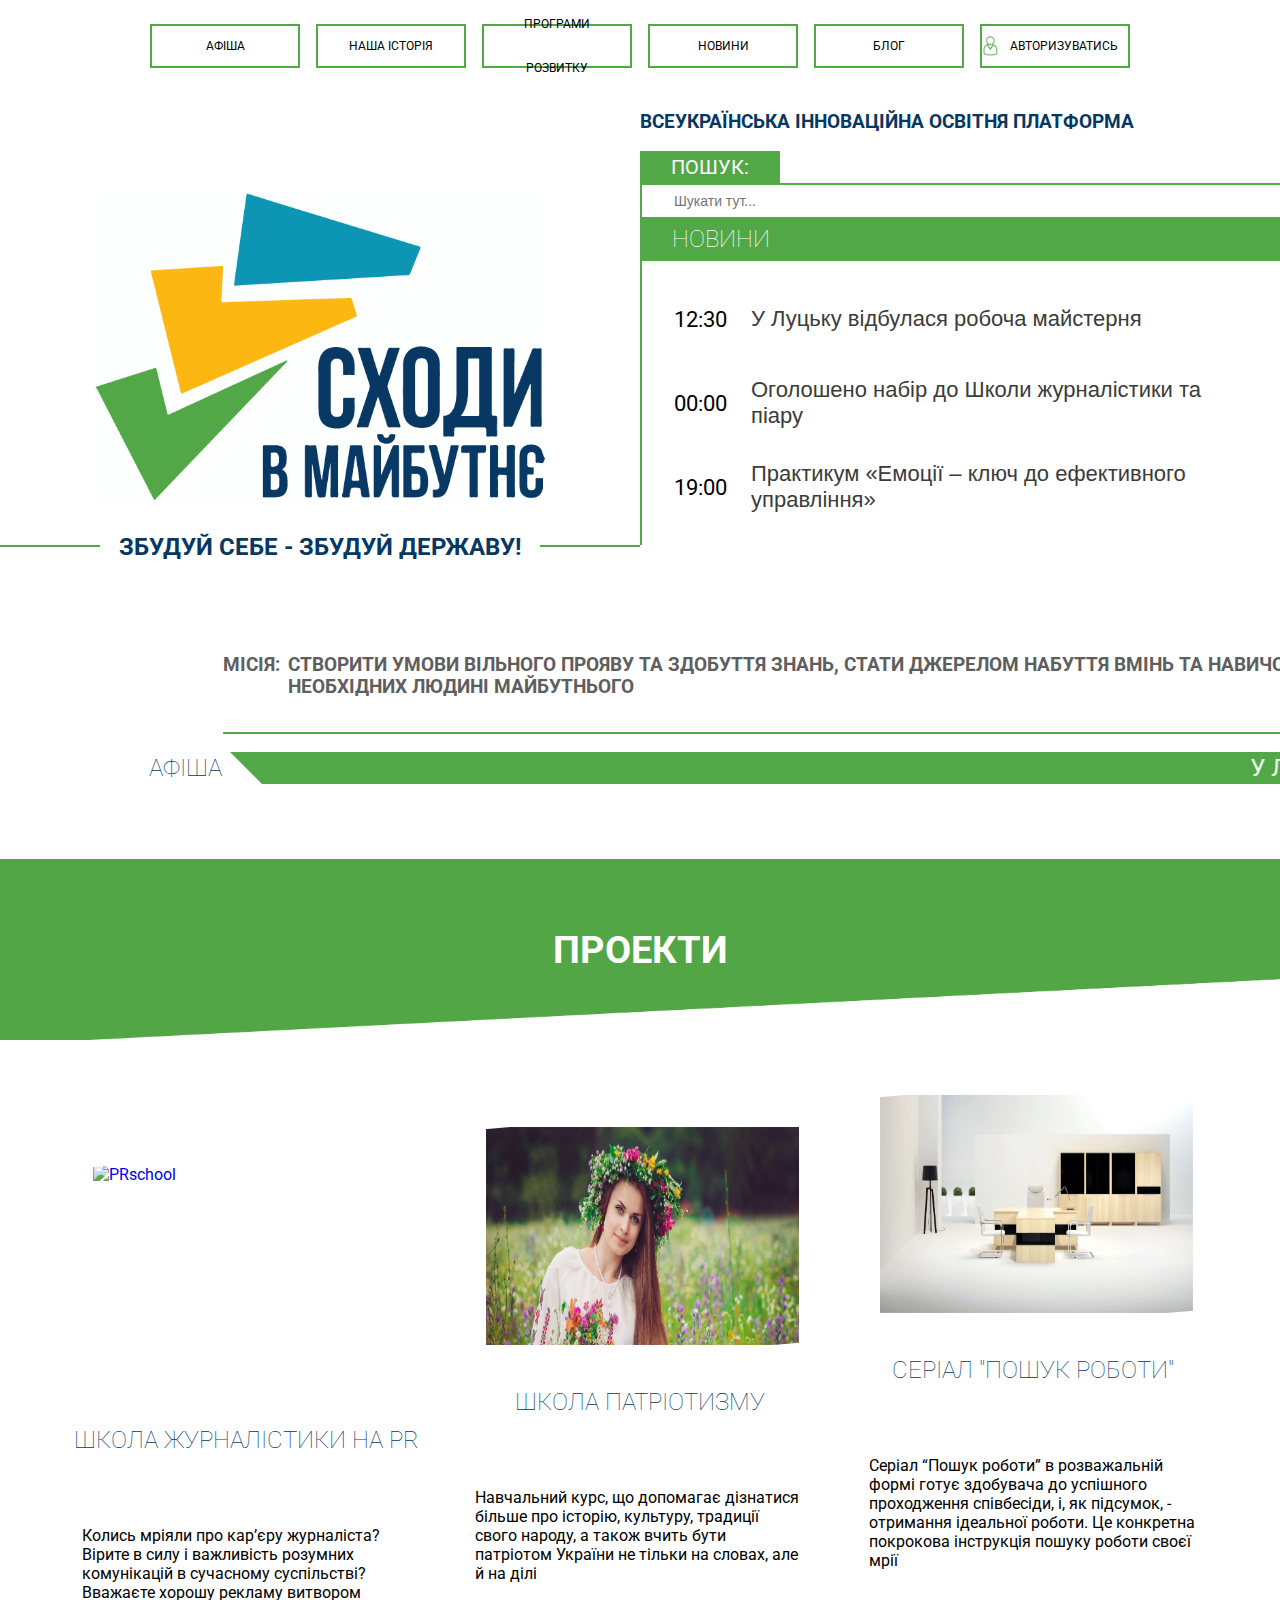
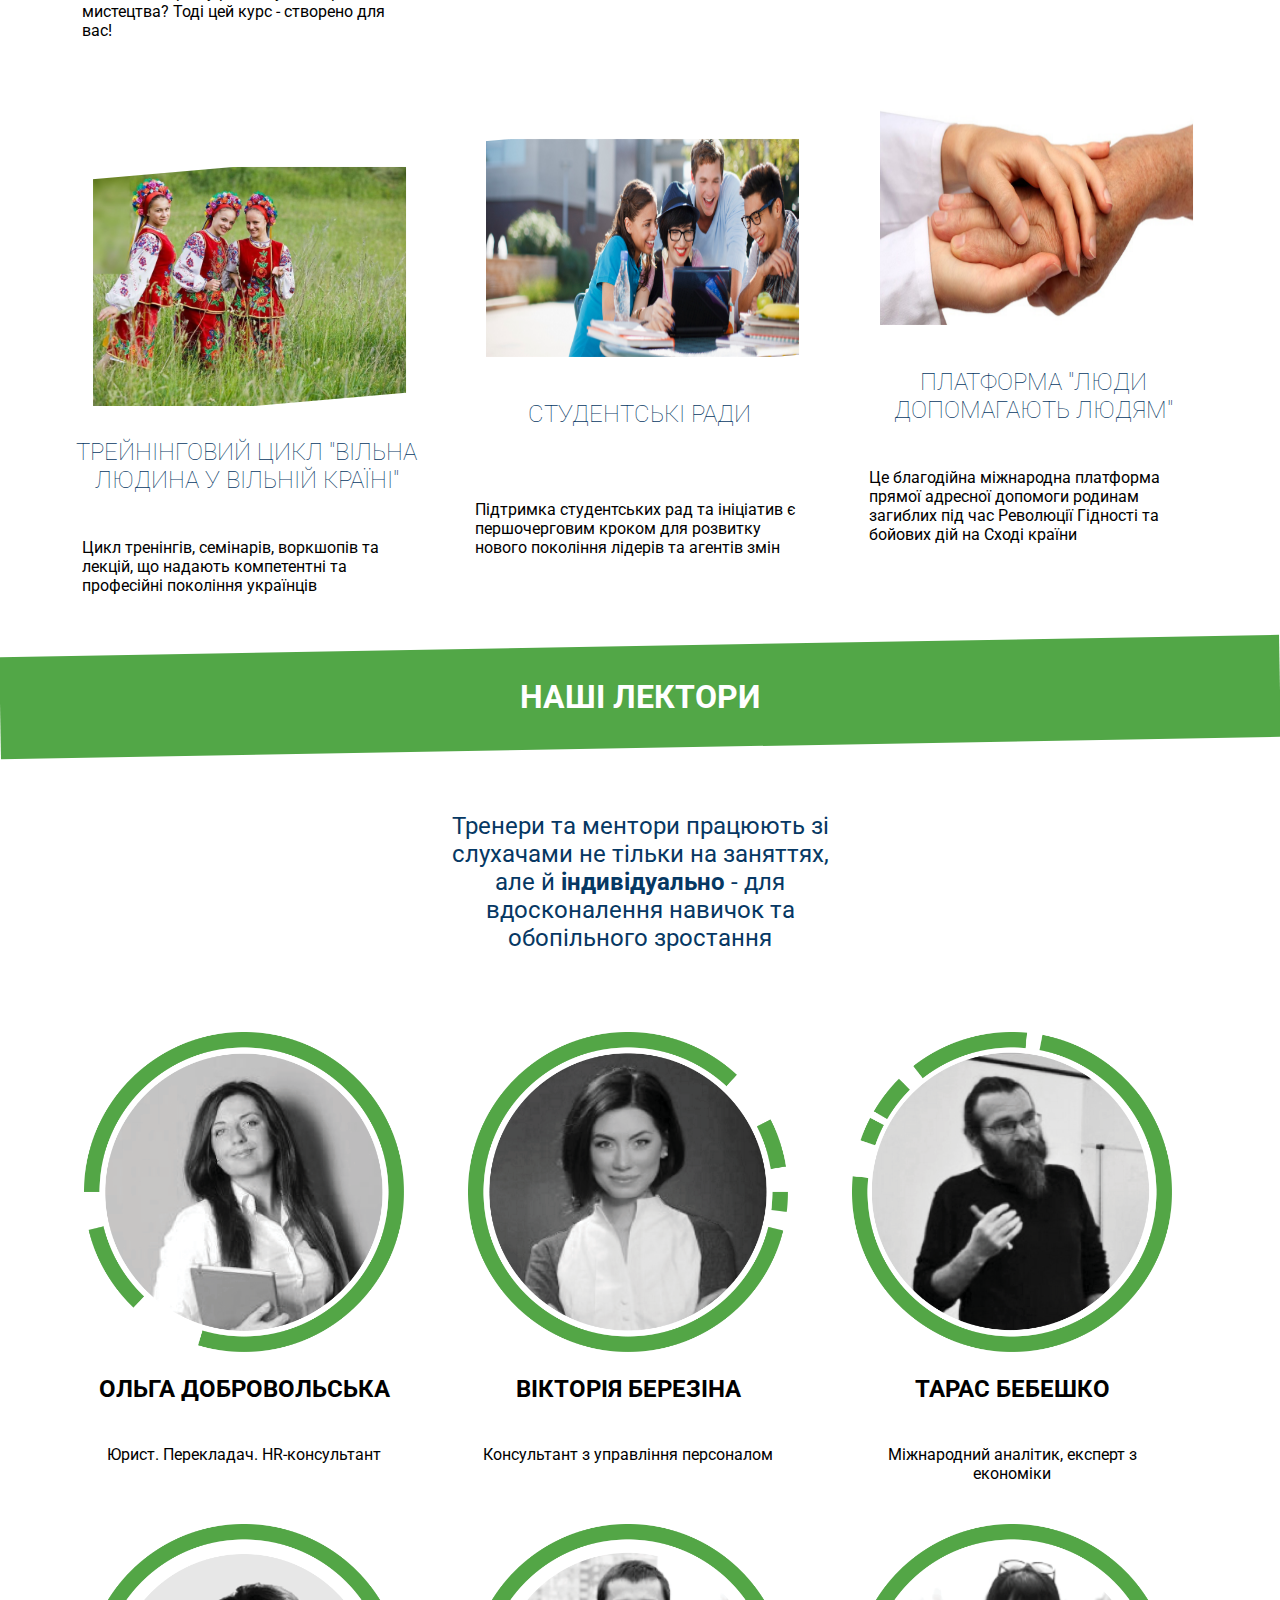
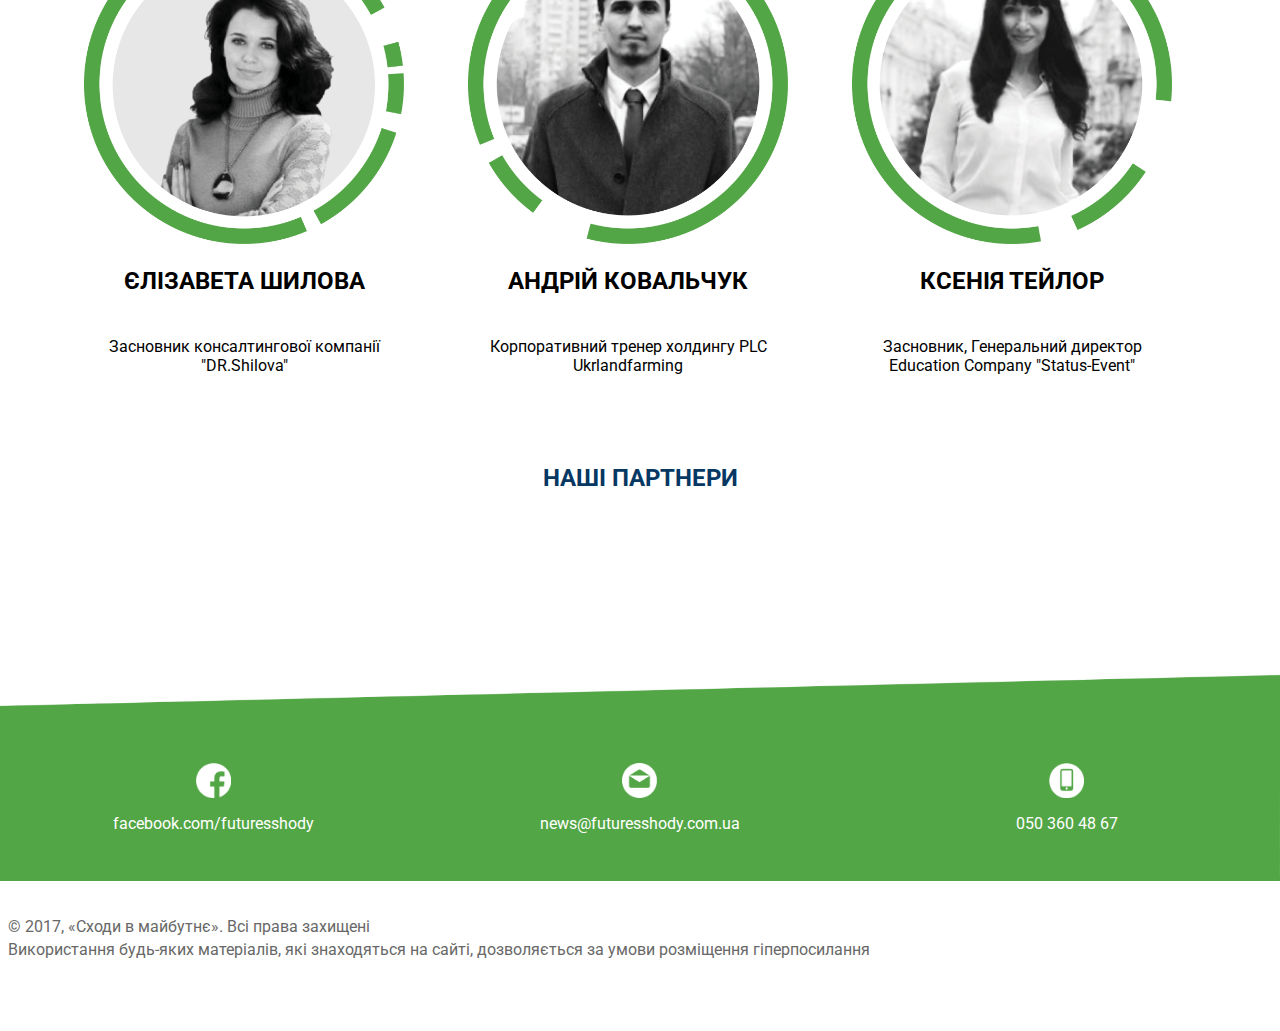
==== index.html @ c29e2a6e "fixes 12.09.2017" ====
<!DOCTYPE html>
<html lang="ru">
<head>	
	<meta charset="utf-8">
	<meta name="viewport" content="width=device-width,initial-scale=1.0">
	<link rel="shortcut icon" href="images/x-icon.ico" type="images/x-icon">
	<link href="https://fonts.googleapis.com/css?family=Roboto" rel="stylesheet">
	<link rel="stylesheet" href="style/css/style.css">
	<title>| Головна</title>
</head>
<body>
	<div class="wrapper">
		<header>
			<nav>
				<ul class="header_menu">
					<li><a href="#">Афіша</a></li>
					<li><a href="#">Наша Історія</a></li>
					<li><a href="#">Програми розвитку</a></li>
					<li><a href="#">Новини</a></li>
					<li><a href="#">Блог</a></li>
					<li class="auth"><a href="#">Авторизуватись</a></li>
				</ul>
			</nav>
			<div class="wrap_border">
				<form action="#" class="search_form">
					<h3 class="main_heading">Всеукраїнська інноваційна освітня платформа</h3>
					<label for="search">Пошук:</label>
					<input type="text" id="search" class="search" placeholder="Шукати тут...">
				</form>
				<h2 class="main_heading_news">Новини</h2>
				<div class="wrap_news">
					<article class="news">
						<span class="time" id="time">12:30</span>
						<h2 class="news_heading_block">У Луцьку відбулася робоча майстерня </h2>
					</article>
					<article class="news">
						<span class="time" id="time">00:00</span>
						<h2 class="news_heading_block">Оголошено набір до Школи журналістики та піару </h2>
					</article>
					<article class="news">
						<span class="time" id="time">19:00</span>
						<h2 class="news_heading_block">Практикум «Емоції – ключ до ефективного управління» </h2>
					</article>
				</div>
			</div>
			<div class="wrap_logo">
				<img src="images/logo.png" alt="Logo">
				<p class="heading_logo">Збудуй себе - збудуй державу!</p>
			</div>
		</header>
		<div class="wrap_afisha_main">
			<h3 class="heading_afisha">
			<span class="mission_afisha">Місія:</span> СТВОРИТИ УМОВИ ВІЛЬНОГО ПРОЯВУ ТА ЗДОБУТТЯ ЗНАНЬ, СТАТИ ДЖЕРЕЛОМ НАБУТТЯ ВМІНЬ ТА НАВИЧОК, 
			НЕОБХІДНИХ ЛЮДИНІ МАЙБУТНЬОГО</h3>
			<div class="wrap_afisha">
				<h2 class="main_heading_afisha">Афіша</h2>
				<marquee id="marquee_main" behavior="" direction="">
					<span>
						У Луцьку відбулася робоча майстерня
					</span>
					<span>
						Краєзнавча експедиція: «Минуле і сучасне козацтва Буджаку»
					</span>
					<span>
						Практикум «Емоції – ключ до ефективного управління»
					</span>
					<span>
						Оголошено набір до Школи журналістики та піару
					</span>
				</marquee>
			</div>
		</div>
		<div class="wrap_projects_main">
		<h2 class="heading_projects">Проекти</h2>
		<div class="wrap_projects">
			<article class="projects">
			<a href="project_PR.html">
				<div class="img_wrap img_wrap_prj">
					<img src="images/PR_img.png" alt="PRschool">
				</div>
				<h5>Школа журналістики на PR</h5>
				<p>
					Колись мріяли про кар’єру журналіста?
					Вірите в силу і важливість розумних 
					комунікацій в сучасному суспільстві? 
					Вважаєте хорошу рекламу витвором 
					мистецтва? 
					Тоді цей курс - створено для вас!
				</p>
			</a>
			</article>
			<article class="projects">
			<a href="project_schoolP.html">
				<div class="img_wrap img_wrap_prj">
					<img src="images/schoolP_img.png" alt="Nschool">
				</div>
				<h5>Школа патріотизму</h5>
				<p>
					Навчальний курс, що допомагає дізнатися
					більше про історію, культуру, традиції свого
					народу, а також вчить бути патріотом України
					не тільки на словах, але й на ділі
				</p>
			</a>
			</article>
			<article class="projects">
			<a href="project_workS.html">
				<div class="img_wrap img_wrap_prj">
					<img src="images/work_search_Main.png" alt="TVShow">
				</div>
				<h5>Серіал "Пошук роботи"</h5>
				<p>
					Серіал “Пошук роботи” в розважальній формі
					готує здобувача до успішного проходження
					співбесіди, і, як підсумок, - отримання ідеальної
					роботи. Це конкретна покрокова інструкція 
					пошуку роботи своєї мрії
				</p>
			</a>
			</article>
		</div>
		<div class="wrap_projects wrap_projects_2">
			<article class="projects">
			<a href="project_freeH.html">
				<div class="img_wrap img_wrap_prj">
					<img src="images/freeH_prj.jpg" alt="training">
				</div>
				<h5>Трейнінговий цикл "Вільна людина у вільній країні"</h5>
				<p>
					Цикл тренінгів, семінарів, воркшопів та
					лекцій, що надають компетентні та 
					професійні покоління українців
				</p>
			</a>
			</article>
			<article class="projects">
			<a href="project_studentsR.html">
				<div class="img_wrap img_wrap_prj">
					<img src="images/studentsR_img.png" alt="students">
				</div>
				<h5>Студентські ради</h5>
				<p>
					Підтримка студентських рад та ініціатив є 
					першочерговим кроком для розвитку нового
					покоління лідерів та агентів змін
				</p>
			</a>
			</article>
			<article class="projects">
			<a href="project_HtoH.html">
				<div class="img_wrap img_wrap_prj">
					<img src="images/Human_helps.png" alt="help">
				</div>
				<h5>Платформа "Люди допомагають людям"</h5>
				<p>
					Це благодійна міжнародна платформа прямої
					адресної допомоги родинам загиблих під час
					Революції Гідності та бойових дій на Сході
					країни
				</p>
			</a>
			</article>
		</div>
		</div>
		<div class="wrap_lectors_main">
			<div class="wrap_triangle_lectors">
				<h2 class="heading_lectors">Наші лектори</h2>
			</div>
			<p class="heading_lectors_main">Тренери та ментори працюють зі слухачами не тільки на заняттях, але й <span class="strong">індивідуально</span> - для вдосконалення навичок та обопільного зростання
			</p>
			<div class="wrap_lectors">
				<div class="lectors">
					<img src="images/dobrovilska.png" alt="Olga Dobrovilska">
					<h2 class="lectors_name">Ольга Добровольська</h2>
					<p class="lectors_descr_short">Юрист. Перекладач. HR-консультант</p>
					<p class="lectors_descr_more">Більше 5 років в сфері HR; засновник рекрутингової компанії Redberry; HRD «Таор Карпати»; бізнес тренер; HR-консультант.
					Основні теми для проведення навчання: «Командний інтелект», лідерство і менеджмент, рекрутинг.
					</p>
				</div>
				<div class="lectors">
					<img src="images/berezina.png" alt="Viktoriya Berezina">
					<h2 class="lectors_name">Вікторія Березіна</h2>
					<p class="lectors_descr_short">Консультант з управління персоналом </p>
					<p class="lectors_descr_more">Бізнес-тренер, коуч, автор і провайдер багатьох програм з Управління персоналом, Управління продажами, Особистого розвитку, Навчання і розвитку персоналу.
					Спеціалізується на навчанні ТОП-складу, власників компаній, а також HR-директорів і менеджерів середнього рівня.
					</p>
				</div>
				<div class="lectors">
					<img src="images/bebeshko.png" alt="Taras Bebeshko">
					<h2 class="lectors_name">Тарас Бебешко</h2>
					<p class="lectors_descr_short">Міжнародний аналітик, експерт з економіки</p>
					<p class="lectors_descr_more">Міжнародний аналітик, експерт з економіки та бізнес-планування, фріланс.
					Спеціаліст у сфері розвитку особистості.
					Головний принцип у роботі – єдність та свідома співпраця протилежностей.
					Ціль у житті – берегти та просвіщати.
					</p>
				</div>
				<div class="lectors">
					<img src="images/shilova.png" alt="Elizavetta Shilova">
					<h2 class="lectors_name">Єлізавета Шилова</h2>
					<p class="lectors_descr_short">Засновник консалтингової компанії "DR.Shilova"</p>
					<p class="lectors_descr_more">
						Кандидат медичних наук, лікар-анастезіолог, бізнес-тренер.
						Експерт у сферах лідерства, менеджменту та особистого розвитку.
						Місія – збільшити кількість успішних менеджерів в Україні, щоб вона стала процвітаючою країною, де зможуть жити й розвиватися молоді люди

					 </p>
				</div>
				<div class="lectors">
					<img src="images/kovalchyk.png" alt="Anriy Kovalchyk">
					<h2 class="lectors_name">Андрій Ковальчук</h2>
					<p class="lectors_descr_short">Корпоративний тренер холдингу PLC Ukrlandfarming</p>
					<p class="lectors_descr_more">
						Сфера наукових інтересів – гармонійний розвиток особистості та ефективні комунікації.
						Співпрацює з іноземними компаніями в Німеччині, Італії та Австрії.
						Успішно пройшов програму «Ціль».
						Здійснив підготовку персоналу на будівництві 14 великих об’єктів в Україні.
					 </p>
				</div>
				<div class="lectors">
					<img src="images/taylor.png" alt="Kseniya Taylor">
					<h2 class="lectors_name">Ксенія Тейлор</h2>
					<p class="lectors_descr_short">Засновник, Генеральний директор Education Company "Status-Event"</p>
					<p class="lectors_descr_more">Мотиваційний спікер, експерт в області ефективної комунікації та психології спілкування. Психолог. Психотерапевт. 
					Успішно провела понад 700 тренінгів у різних галузях бізнесу й особистого розвитку в Україні та за кордоном.
					Створила будинок-профілакторій для одиноких престарілих і безпритульних людей.
					</p>
				</div>
			</div>
		</div>
		<h2 class="heading_partners">Наші партнери</h2>
		<div class="wrap_partners">
			
		</div>
		<div class="wrap_contacts">
			<div class="fb">
				<a href="https://www.facebook.com/futuresshody">facebook.com/futuresshody</a>
			</div>
			<div class="mail">
				<a href="mailto:news@futuresshody.com.ua">news@futuresshody.com.ua</a>
			</div>
			<div class="phone">
				<a href="tel:+380503604867">050 360 48 67</a>
			</div>
		</div>
  </div>
  <footer class="footer">
  	<p>&copy; 2017, «Сходи в майбутнє». Всі права захищені</p>
  	<p>Використання будь-яких матеріалів, які знаходяться на сайті, дозволяється за умови розміщення гіперпосилання</p>
  </footer>
</body>
</html>
---- style/css/style.css ----
* {
  box-sizing: border-box; }

html, body {
  height: 100%;
  margin: 0; }

body {
  font-family: "Roboto", sans-serif, arial, verdana, tahoma;
  min-width: 320px;
  position: relative;
  maargin: 0 auto;
  background-color: #fff; }

header {
  margin: 0 0 64px; }

.header_projectH {
  display: flex;
  justify-content: space-between;
  align-items: center;
  flex-direction: column;
  margin: 0; }

img {
  width: 100%; }

.wrapper {
  min-height: 100%;
  margin-bottom: -150px;
  position: relative;
  background-color: #fff;
  overflow: hidden;
  position: relative; }

nav li {
  border: 2px #52A747 solid;
  margin: 8px;
  width: 150px;
  display: flex;
  justify-content: center;
  padding: 20px 0; }
  nav li a {
    text-decoration: none;
    color: #000;
    text-transform: uppercase;
    font-size: 12px;
    padding: 4px 8px;
    line-height: 44px;
    width: 100%;
    text-align: center; }
nav li:hover {
  cursor: pointer;
  border-color: red; }

.header_menu {
  list-style-type: none;
  display: flex;
  flex-direction: column;
  padding: 0;
  align-items: center; }

.auth {
  display: flex;
  align-items: center; }

.auth:before {
  content: "";
  display: block;
  background-image: url(../../images/auth.png);
  background-size: 100%;
  width: 20px;
  height: 20px;
  margin: 4px 0; }

.main_heading {
  text-align: center;
  color: #063863;
  text-transform: uppercase; }

.search_form {
  display: flex;
  flex-direction: column; }
  .search_form label {
    text-align: center;
    background-color: #52A747;
    color: #fff;
    text-transform: uppercase;
    padding: 4px; }
  .search_form input {
    border: 0;
    text-indent: 32px;
    font-size: 14px;
    padding: 8px 0; }

.main_heading_news {
  text-align: center;
  background-color: #52A747;
  color: #fff;
  font-weight: lighter;
  margin: 0;
  text-transform: uppercase; }

.wrap_border {
  border-top: 2px solid #52A747;
  border-left: 2px solid #52A747; }

.wrap_logo {
  border-bottom: 2px solid #52A747;
  display: flex;
  flex-direction: column;
  align-items: center; }
  .wrap_logo img {
    margin: 0 16px;
    width: 288px; }

.img_wrap {
  display: flex;
  flex-direction: column;
  justify-content: center;
  align-items: center;
  align-self: flex-start;
  overflow: hidden; }

.heading_logo {
  background-color: #fff;
  text-align: center;
  position: relative;
  bottom: -18px;
  width: 240px;
  margin: 8px auto;
  color: #063863;
  text-transform: uppercase;
  font-weight: bolder; }

.wrap_news::after {
  content: "";
  display: block;
  clear: both; }

.news {
  height: 84px; }

.news_heading_block {
  text-align: left;
  float: right;
  margin: 0;
  padding: 8px;
  font-family: arial;
  font-weight: lighter;
  font-size: 22px;
  color: #3b3c38; }

.time {
  margin: 16px;
  display: block;
  float: left;
  font-size: 22px; }

.heading_afisha {
  text-align: left;
  max-width: 1125px;
  color: #5e5e5e; }

.mission_afisha {
  margin: 0 8px 32px 0;
  display: block;
  float: left; }

.main_heading_afisha {
  text-align: center; }

marquee {
  background-color: #52A747;
  max-width: 1050px;
  align-self: center;
  font-size: 24px;
  color: #fff;
  display: flex;
  align-items: center;
  overflow: hidden; }
  marquee span {
    padding-right: 32px;
    overflow: hidden; }

marquee:before {
  content: "";
  display: block;
  border: 16px solid transparent;
  border-bottom: 16px solid #fff;
  border-left: 16px solid #fff;
  position: relative; }

.heading_projects {
  text-align: center;
  text-transform: uppercase;
  color: #fff;
  font-size: 38px;
  padding: 16px 0;
  background-image: url(../../images/plashka_prj.png);
  background-size: contain;
  background-position: center;
  background-repeat: no-repeat; }

.wrap_triangle {
  border-style: solid;
  border-width: 180px 1470px 0 0;
  border-color: #52A747 transparent transparent transparent;
  position: relative;
  z-index: -1; }

.wrap_triangle_lectors {
  background-color: #52A747;
  transform: rotate(-1deg); }

.heading_lectors {
  transform: rotate(1deg);
  font-size: 32px; }

.wrap_projects {
  overflow: hidden; }
  .wrap_projects a {
    text-decoration: none; }
  .wrap_projects .projects:hover {
    box-shadow: 0px 10px 14px -1px rgba(0, 0, 0, 0.08);
    transition: all linear 0.3s; }
  .wrap_projects article {
    background-color: #fff;
    margin: 48px auto;
    max-width: 320px; }
    .wrap_projects article img {
      margin: auto;
      display: block; }
    .wrap_projects article h5 {
      text-align: center;
      font-size: 24px;
      text-transform: uppercase;
      color: #063863; }
    .wrap_projects article p {
      padding: 0 16px;
      color: #000; }

.heading_lectors {
  text-align: center;
  color: #fff;
  padding: 32px;
  text-transform: uppercase;
  width: 100%; }

.centering {
  display: flex; }

.heading_lectors_main {
  margin: 64px auto 64px;
  max-width: 420px;
  font-size: 24px;
  color: #063863;
  text-align: center; }

.lectors {
  max-width: 320px;
  height: 460px; }

.wrap_lectors {
  overflow: hidden; }
  .wrap_lectors p {
    text-align: center; }

.strong {
  font-weight: bold; }

.lectors {
  margin: 0 auto; }

.lectors_name {
  text-align: center;
  text-transform: uppercase; }

.lectors_descr_more {
  opacity: 0;
  position: relative;
  bottom: 184px;
  height: 256px;
  padding: 8px;
  border-radius: 0 0 5px 5px;
  border-bottom: #ccc 2px solid;
  align-items: center; }

.lectors:hover .lectors_descr_more {
  display: flex;
  position: relative;
  bottom: 326px;
  background-color: rgba(0, 0, 0, 0.7);
  color: #fff;
  opacity: 1;
  cursor: pointer;
  transition: all 0.5s linear; }

.lectors:hover .lectors_name {
  opacity: 0;
  transition: all linear 0.3s; }

.lectors:hover .lectors_descr_short {
  opacity: 0;
  transition: all linear 0.3s; }

.wrap_partners {
  height: 156px;
  padding: 8px 0;
  max-width: 960px;
  margin: auto; }

.heading_partners {
  text-align: center;
  text-transform: uppercase;
  font-size: 24px;
  color: #063863;
  margin-top: 64px; }

.wrap_contacts {
  padding: 64px 0 32px;
  width: 100%;
  margin: auto;
  background-color: #52A747;
  position: relative; }

.fb, .phone, .mail {
  display: flex;
  flex-direction: column;
  align-items: center;
  margin: 16px 64px; }
  .fb a, .phone a, .mail a {
    text-decoration: none;
    color: #fff; }

.fb:hover a, .phone:hover a, .mail:hover a {
  color: #063863; }

.fb:before, .phone:before, .mail:before {
  content: "";
  display: block;
  background-image: url(../../images/fb.png);
  width: 35px;
  height: 35px;
  margin-bottom: 8px;
  background-size: 100%;
  background-repeat: no-repeat; }

.phone:before {
  background-image: url(../../images/phone.png); }

.mail:before {
  background-image: url(../../images/mail.png); }

.footer {
  color: #686868;
  padding: 32px 8px 0;
  margin: auto;
  position: relative;
  z-index: 1; }
  .footer p {
    margin: 4px 0; }

.footer,
.wrapper:after {
  height: 150px; }

.wrapper:after {
  content: "";
  display: block; }

.logo {
  display: block;
  float: left; }

.logo::before {
  content: "";
  display: block;
  background-image: url(../../images/logo.png);
  background-size: 100%;
  background-repeat: no-repeat;
  width: 150px;
  height: 110px;
  margin: 16px; }

.facebook_nav, .mail_nav {
  border-radius: 50%;
  float: right;
  background-color: #52A747;
  text-decoration: none;
  margin: 8px; }

.facebook_nav::before, .mail_nav::before {
  content: "f";
  display: block;
  color: #fff;
  text-align: right;
  text-decoration: none;
  display: flex;
  justify-content: center;
  align-items: center;
  font-weight: bold;
  width: 42px;
  height: 42px;
  font-size: 22px; }

.mail_nav::before {
  content: "";
  background-image: url(../../images/mail_top.png);
  background-size: 100%;
  background-repeat: no-repeat;
  background-color: #fff; }

.freeH_img, .HtoH_img, .workS_img, .schoolP_img, .studentsR_img, .PR_img {
  background-image: url(../../images/freeH_Big.jpg);
  background-size: cover;
  height: 370px; }

.green_block, .blue_block, .workS_blue_block, .orange_block, .studentsR_blue_block {
  background-color: rgba(82, 167, 71, 0.52);
  height: 380px;
  position: relative; }

.blue_block {
  background-color: rgba(13, 150, 180, 0.52); }

.workS_blue_block {
  background-color: rgba(7, 57, 100, 0.52); }

.orange_block {
  background-color: rgba(252, 183, 19, 0.52); }

.studentsR_blue_block {
  background-color: rgba(13, 150, 180, 0.52); }

.HtoH_img {
  background-image: url(../../images/Human_helps.png);
  background-repeat: no-repeat; }

.workS_img {
  background-image: url(../../images/work_search_Main.png);
  background-repeat: no-repeat;
  background-position: center; }

.schoolP_img {
  background-image: url(../../images/schoolP_img.png); }

.studentsR_img {
  background-image: url(../../images/studentsR_img.png); }

.PR_img {
  background-image: url(../../images/PR_img.png);
  background-position: center; }

.second_heading {
  width: 100%;
  background-color: #52a747;
  margin: 0;
  display: flex;
  flex-direction: column;
  align-items: center;
  justify-content: center;
  height: 320px; }
  .second_heading p {
    padding: 16px;
    color: #fff;
    font-size: 24px;
    min-width: 320px;
    max-width: 560px; }

.main_heading_freeH {
  color: #fff;
  font-size: 38px;
  margin: 0;
  text-transform: uppercase;
  font-weight: bolder;
  text-align: center;
  font-family: Pompadur; }

.main_heading_freeH_small {
  font-size: 25px;
  padding-top: 64px; }

.wrap_author {
  margin: 0 0 64px;
  position: relative;
  background-color: #fff; }
  .wrap_author img {
    width: 250px;
    height: 250px;
    margin: 16px auto;
    display: block; }
  .wrap_author span {
    color: #063863;
    font-size: 22px;
    text-align: center;
    display: block; }
  .wrap_author blockquote {
    font-style: italic;
    font-size: 22px;
    padding-top: 64px;
    padding-bottom: 48px; }

.wrap_author::after {
  display: block;
  content: "";
  clear: both; }

.brown_block, .blue_block_meta, .workS_goal_block, .schoolP_goal_block, .studentsR_goal_block {
  position: absolute;
  top: 0;
  width: 100%;
  z-index: 6;
  background-color: rgba(227, 241, 184, 0.52);
  height: 416px; }

.blue_block_meta {
  background-color: rgba(209, 243, 245, 0.52);
  height: 448px; }

.workS_goal_block, .schoolP_goal_block {
  background-color: rgba(194, 209, 221, 0.52);
  height: 392px; }

.schoolP_goal_block {
  background-color: rgba(255, 241, 173, 0.52); }

.studentsR_goal_block {
  background-color: rgba(209, 243, 245, 0.52); }

.projectH_descr, .projectHtoH_descr, .projectworkS_descr, .projectschoolP_descr, .projectstudentsR_descr, .projectPR_descr {
  background-color: #e3f1b8;
  position: relative;
  height: 516px; }
  .projectH_descr h2, .projectHtoH_descr h2, .projectworkS_descr h2, .projectschoolP_descr h2, .projectstudentsR_descr h2, .projectPR_descr h2 {
    text-align: center;
    text-transform: uppercase;
    font-weight: bolder;
    position: relative;
    bottom: -32px; }
  .projectH_descr p, .projectHtoH_descr p, .projectworkS_descr p, .projectschoolP_descr p, .projectstudentsR_descr p, .projectPR_descr p {
    max-width: 740px;
    font-size: 22px;
    margin: auto;
    padding: 16px;
    bottom: -64px;
    position: relative; }
  .projectH_descr span, .projectHtoH_descr span, .projectworkS_descr span, .projectschoolP_descr span, .projectstudentsR_descr span, .projectPR_descr span {
    position: relative;
    bottom: -128px;
    margin: 0 auto;
    display: block;
    max-width: 520px; }

.projectH_descr::before, .projectH_descr::after, .projectHtoH_descr::after, .projectworkS_descr::after, .projectschoolP_descr::after, .projectstudentsR_descr::after, .projectPR_descr::after, .projectHtoH_descr::before, .projectworkS_descr::before, .projectschoolP_descr::before, .projectstudentsR_descr::before, .projectPR_descr::before {
  display: block;
  content: "";
  background-image: url(../../images/top_freeH.png);
  background-size: 100%;
  background-repeat: no-repeat;
  max-width: 960px;
  height: 160px;
  display: flex;
  background-position: center;
  margin: auto;
  position: relative;
  padding: 8px;
  margin-bottom: 64px;
  z-index: 1; }

.projectH_descr::after, .projectHtoH_descr::after, .projectworkS_descr::after, .projectschoolP_descr::after, .projectstudentsR_descr::after, .projectPR_descr::after {
  background-image: url(../../images/bottom_freeH.png);
  margin-bottom: 0; }

.projectHtoH_descr {
  background-color: #d1f5f5; }

.projectHtoH_descr::before {
  background-image: url(../../images/HtoH_meta.png); }

.projectHtoH_descr::after {
  background-image: url(../../images/HtoH_meta_bot.png);
  padding-bottom: 32px; }

.projectworkS_descr, .projectschoolP_descr {
  background-color: #c2d1dd;
  height: 426px; }
  .projectworkS_descr h2, .projectschoolP_descr h2 {
    bottom: -96px; }
  .projectworkS_descr p, .projectschoolP_descr p {
    bottom: -128px; }

.projectworkS_descr::before, .projectschoolP_descr::before {
  background-image: url(../../images/workS_plashka_top.png);
  background-size: 80%;
  padding-top: 56px; }

.projectworkS_descr::after, .projectschoolP_descr::after {
  background-image: url(../../images/workS_plashka_bot.png);
  background-size: 80%;
  padding-bottom: 16px;
  padding-top: -72px;
  height: 80px; }

.projectschoolP_descr {
  background-color: #fff1ad; }

.projectstudentsR_descr {
  background-color: #d1f3f5; }

.projectstudentsR_descr::before {
  background-image: url(../../images/studentsR_top.png); }

.projectstudentsR_descr::after {
  background-image: url(../../images/studentsR_bot.png); }

.btn_new {
  text-transform: uppercase;
  text-decoration: none;
  padding: 8px 16px;
  display: block;
  margin: 72px auto 0;
  text-align: center;
  color: #fff;
  width: 220px;
  height: 50px;
  background-color: #52A747;
  display: flex;
  justify-content: center;
  align-items: center;
  font-weight: bold; }

.blue_color {
  background-color: #0d96b4; }

.workS_blue_color {
  background-color: #073964; }

.project_goal {
  margin: auto;
  max-width: 960px; }
  .project_goal h2 {
    text-align: center;
    color: #063863;
    font-size: 32px;
    margin-top: 0;
    padding-top: 16px; }

.project_goal_studentsR {
  display: flex;
  flex-direction: column;
  align-items: center; }

.goals_block {
  display: flex;
  justify-content: flex-start;
  margin: 32px 0;
  padding: 8px; }
  .goals_block p {
    font-size: 18px;
    max-width: 320px;
    margin: 0;
    height: 80px;
    display: flex;
    justify-content: center;
    align-items: center;
    margin-left: 16px; }

.bulb_img, .voice_img {
  width: 80px;
  height: 80px;
  margin-left: 16px; }

.map_img, .pair_img {
  width: 95px;
  height: 75px; }

.hipster_img {
  width: 62px;
  height: 73px;
  margin-left: 32px; }

.laptop_img {
  width: 80px;
  height: 73px;
  margin-left: 16px; }

.meetings_wrap {
  margin-bottom: 32px;
  max-width: 960px;
  margin: 0 auto; }
  .meetings_wrap h2 {
    padding-top: 64px;
    margin-top: 0;
    text-align: center;
    text-transform: uppercase; }
  .meetings_wrap span {
    text-align: center;
    display: block;
    font-style: italic;
    margin-bottom: 32px; }

.contact_person {
  padding: 48px 16px;
  display: flex;
  flex-direction: column;
  justify-content: center;
  align-items: center;
  background-size: 100%;
  background-repeat: no-repeat;
  background-color: #d4ea94;
  height: 400px;
  width: 100%;
  position: relative; }
  .contact_person img {
    width: 125px;
    height: 125px; }

.contacts_prj {
  height: 120px; }
  .contacts_prj p {
    font-size: 24px;
    color: #686868;
    font-weight: bold;
    margin: 4px 0;
    text-align: left; }
    .contacts_prj p span {
      font-size: 18px;
      color: #686868;
      font-weight: lighter; }
    .contacts_prj p a {
      color: #686868;
      text-decoration: none; }

.paralaxM_wrap {
  padding-bottom: 64px; }

.canvas_1, .canvas_2, .canvas_3, .canvas_4 {
  border-radius: 50%;
  background-size: cover;
  background-position: center;
  background-repeat: no-repeat;
  margin: 32px auto;
  display: block; }

.canvas_1 {
  background-image: url(../../images/big_img.png); }

.canvas_2 {
  background-image: url(../../images/normal_img.png); }

.canvas_3 {
  background-image: url(../../images/wide_img.png); }

.canvas_4 {
  background-image: url(../../images/big_img.png); }

.wrap_zahodi {
  max-width: 960px; }

@media (min-width: 640px) {
  .projectH_descr, .projectHtoH_descr, .projectworkS_descr, .projectschoolP_descr, .projectstudentsR_descr, .projectPR_descr {
    height: 100%; }

  .meetings_wrap_blocks {
    display: flex; }

  .big_img, .wide_img {
    margin: 0 4px; }

  .big_img {
    height: 55%; }

  .wide_img {
    height: calc( 45% - 8px); }

  .contact_person {
    background-color: transparent;
    flex-direction: row;
    justify-content: center;
    background-color: #d4ea94;
    transform: rotate(-1.5deg);
    width: 103%;
    z-index: 2;
    padding: 0;
    margin-left: -20px;
    margin-bottom: -50px; }
    .contact_person img {
      margin-right: 60px;
      margin-left: 48px;
      transform: rotate(1.5deg); }
    .contact_person span {
      transform: rotate(1.5deg); }
    .contact_person p {
      transform: rotate(1.5deg); }

  .canvas_1, .canvas_2, .canvas_3, .canvas_4 {
    margin: 32px 0; }

  .wrap_zahodi {
    display: flex;
    justify-content: space-between; } }
@media (min-width: 960px) {
  .header_menu {
    flex-direction: row;
    justify-content: center; }
    .header_menu li {
      height: 32px;
      display: flex;
      align-items: center; }

  .wrap_news {
    display: flex;
    flex-direction: column;
    padding: 16px;
    border-left: 2px solid #52A747; }

  .news_heading_block {
    max-width: 640px; }

  .wrap_border {
    width: 50%;
    float: right;
    border-top: 0;
    border-left: 0; }

  header:after {
    content: "";
    display: block;
    clear: both; }

  .main_heading {
    text-align: left; }

  .wrap_logo {
    float: left;
    width: 50%;
    bottom: 0;
    position: relative;
    height: 455px;
    display: flex;
    justify-content: flex-end; }
    .wrap_logo img {
      width: 450px; }

  .search_form label {
    font-size: 20px;
    max-width: 140px; }
  .search_form label:hover {
    cursor: pointer; }
  .search_form input {
    border-left: 2px solid #52A747;
    border-top: 2px solid #52A747; }

  .heading_logo {
    font-size: 24px;
    width: 440px;
    bottom: -24px; }

  .news {
    display: flex;
    justify-content: flex-start;
    align-items: center; }

  .main_heading_news {
    text-align: left;
    padding: 8px 32px;
    font-weight: lighter; }

  .wrap_afisha_main {
    padding: 0 0 32px;
    display: flex;
    align-items: flex-end;
    flex-direction: column;
    overflow: hidden; }

  .wrap_afisha {
    display: flex;
    justify-content: flex-end; }

  .main_heading_afisha {
    margin: 0 8px;
    align-self: center;
    text-transform: uppercase;
    color: #063863;
    font-weight: lighter; }

  .heading_afisha {
    text-align: left;
    padding: 24px 0;
    border-bottom: 2px solid #52A747;
    text-transform: uppercase;
    margin-right: -68px;
    float: left; }

  .wrap_projects {
    margin: 32px auto 0;
    max-width: 1180px; }
    .wrap_projects article {
      margin: 8px 16px;
      width: calc(33.3333% - 32px);
      float: left;
      max-width: 100%; }
      .wrap_projects article h5 {
        height: 84px;
        margin: 32px 0 0;
        font-weight: lighter; }

  .img_wrap {
    height: 240px; }

  .img_wrap_prj {
    transform: rotate(-5deg);
    margin: 16px;
    width: 92.5%;
    padding: 3%; }
    .img_wrap_prj img {
      transform: rotate(5deg);
      height: 272px; }

  .wrap_projects article:nth-child(1) {
    margin-top: 54px; }

  .wrap_projects article:nth-child(2) {
    margin-top: 16px; }

  .wrap_projects article:nth-child(3) {
    margin-top: -16px; }

  .wrap_projects_2 article:nth-child(1) {
    margin-top: 54px; }

  .wrap_projects_2 article:nth-child(2) {
    margin-top: 16px; }

  .wrap_projects_2 article:nth-child(3) {
    margin-top: -16px; }

  .wrap_projects:after {
    content: "";
    display: block;
    clear: both; }

  .wrap_lectors {
    margin: 0 auto;
    max-width: 1176px; }

  .wrap_lectors_main {
    margin: auto; }

  .wrap_lectors:after {
    content: "";
    display: block;
    clear: both; }

  .lectors {
    float: left;
    width: calc(33.333% - 64px);
    margin: 16px 32px; }

  .lectors_name {
    height: 50px; }

  .wrap_contacts {
    display: flex;
    justify-content: center;
    background-color: inherit;
    background-image: url(../../images/plashka.png);
    background-size: 100%;
    background-repeat: no-repeat; }

  .heading_projects {
    padding: 80px 0; }

  .wrap_author {
    margin: 0;
    padding-top: 32px;
    padding-bottom: 64px;
    position: relative;
    width: 100%;
    display: flex;
    justify-content: center; }
    .wrap_author img {
      width: 300px;
      height: 300px;
      margin: 16px 75px 0 0;
      display: inline-block;
      float: left; }
    .wrap_author span {
      color: #063863;
      font-size: 22px;
      display: inline;
      position: absolute;
      bottom: 104px; }
    .wrap_author blockquote {
      font-style: italic;
      font-size: 22px;
      padding-bottom: 48px;
      max-width: 572px; }

  .main_heading_freeH {
    text-align: left;
    padding-left: 128px;
    font-size: 64px; }

  .main_heading_freeH_small {
    font-size: 52px; }

  .goals_block {
    margin: 0 16px;
    width: calc(50% - 32px);
    float: left; }

  .HtoH_goals {
    clear: both;
    width: 100%; }
    .HtoH_goals p {
      max-width: 960px; }

  .project_goal::after {
    content: "";
    display: block;
    clear: both; }

  .heading_projects {
    background-size: 100%; }

  .fb, .phone, .mail {
    display: block;
    float: left;
    margin: 16px auto;
    width: 33.3333%;
    text-align: center; }

  .fb:before, .phone:before, .mail:before {
    margin: 16px auto; } }
@media(min-width: 1280px) {
  .projectH_descr, .projectHtoH_descr, .projectworkS_descr, .projectschoolP_descr, .projectstudentsR_descr, .projectPR_descr {
    position: relative;
    z-index: 5;
    background-color: #e3f1b8; }

  .projectHtoH_descr {
    background-color: #d1f3f5;
    position: relative;
    z-index: 5; }

  .projectworkS_descr, .projectschoolP_descr {
    background-color: #c2d1dd;
    position: relative;
    z-index: 5; }

  .projectschoolP_descr {
    background-color: #fff1ad;
    position: relative;
    z-index: 5; }

  .projectstudentsR_descr {
    background-color: #d1f3f5; }

  .header_projectH {
    flex-direction: row;
    position: fixed;
    width: 100%;
    top: 0;
    background-color: #fff;
    z-index: 999; }

  .freeH_img, .HtoH_img, .workS_img, .schoolP_img, .studentsR_img, .PR_img {
    top: 142px;
    position: fixed;
    width: 100%;
    z-index: 0; }

  .wrap_author {
    position: relative;
    margin-top: 500px; }

  .prj_goal_wrap {
    background-color: #fff;
    position: relative;
    z-index: 5;
    padding-bottom: 24px; }

  .paralaxM_wrap {
    background-color: #fff;
    position: relative;
    z-index: 5;
    padding-bottom: 32px;
    transform: rotate(-1.5deg);
    width: 103%;
    margin-left: -15px;
    height: 103%;
    margin-top: -25px; }

  .meetings_wrap {
    transform: rotate(1.5deg); }

  .btn_new {
    transform: rotate(1.5deg); } }

/*# sourceMappingURL=style.css.map */
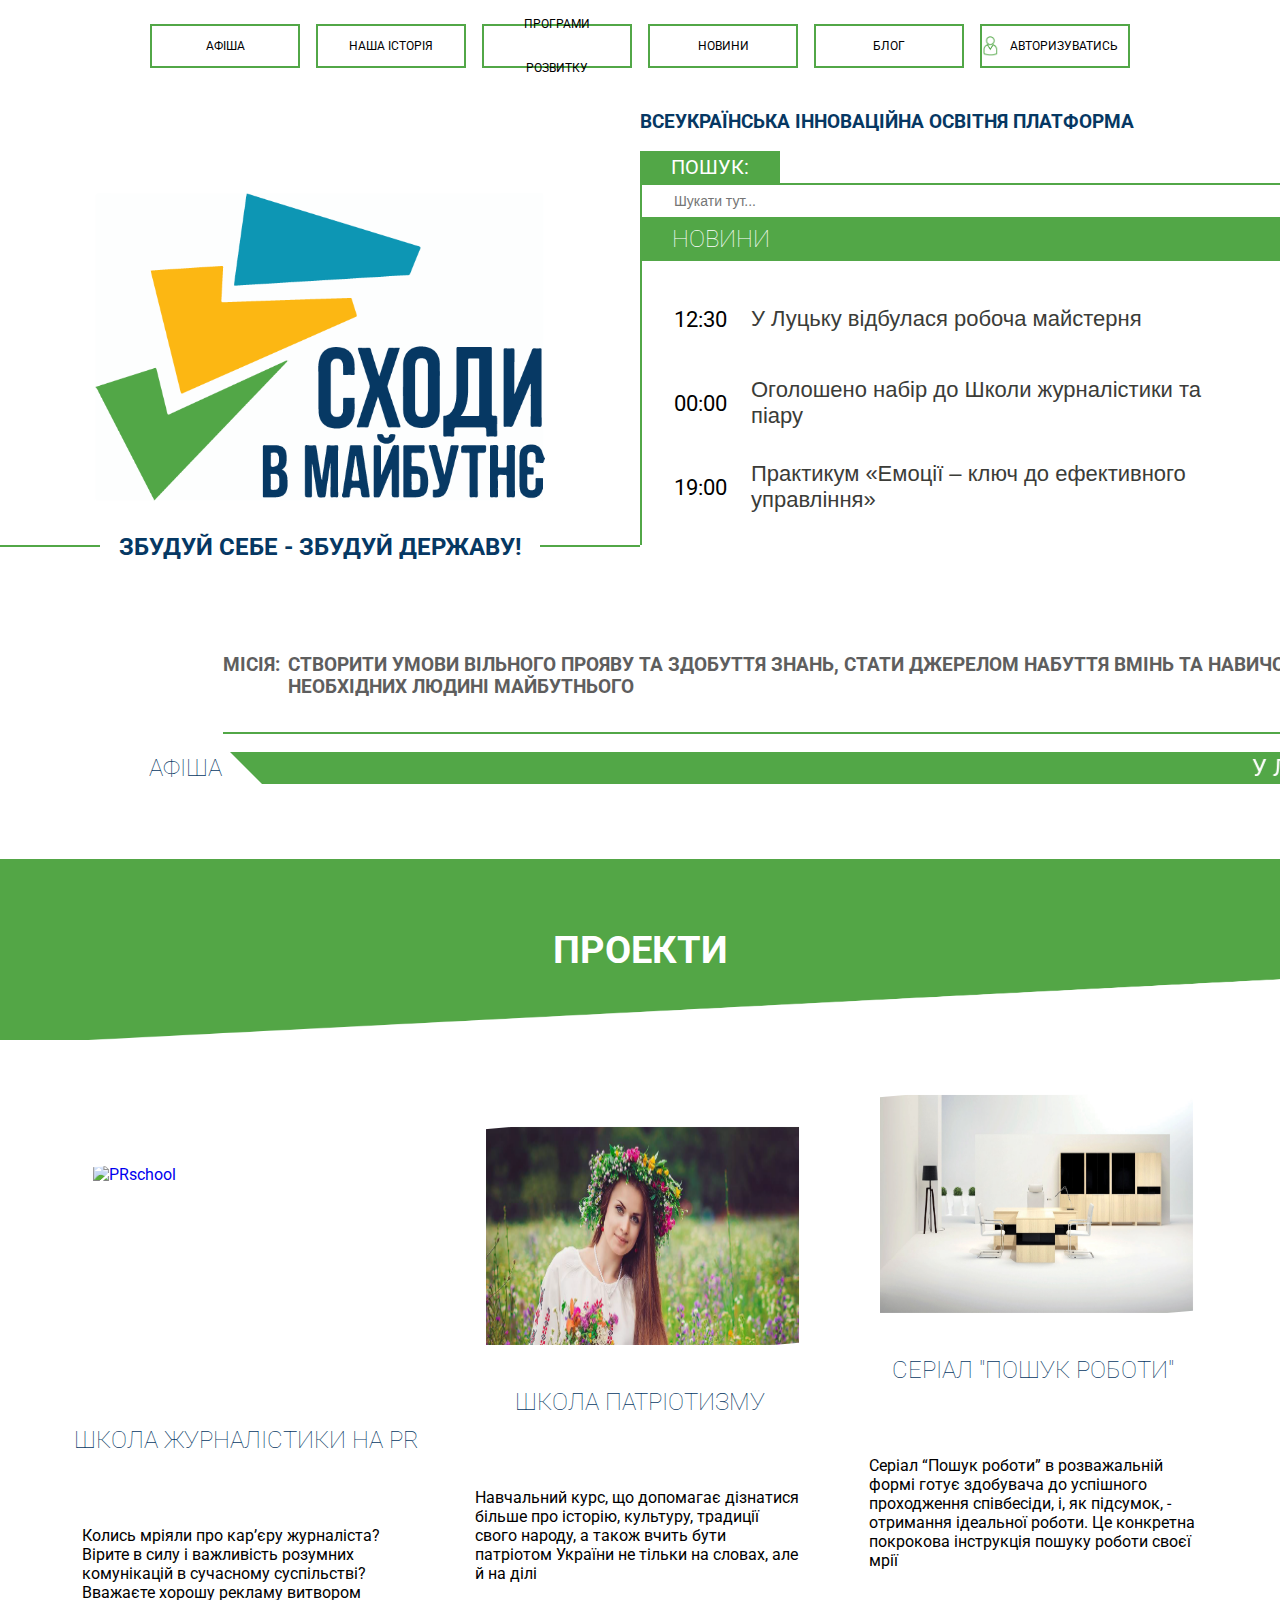
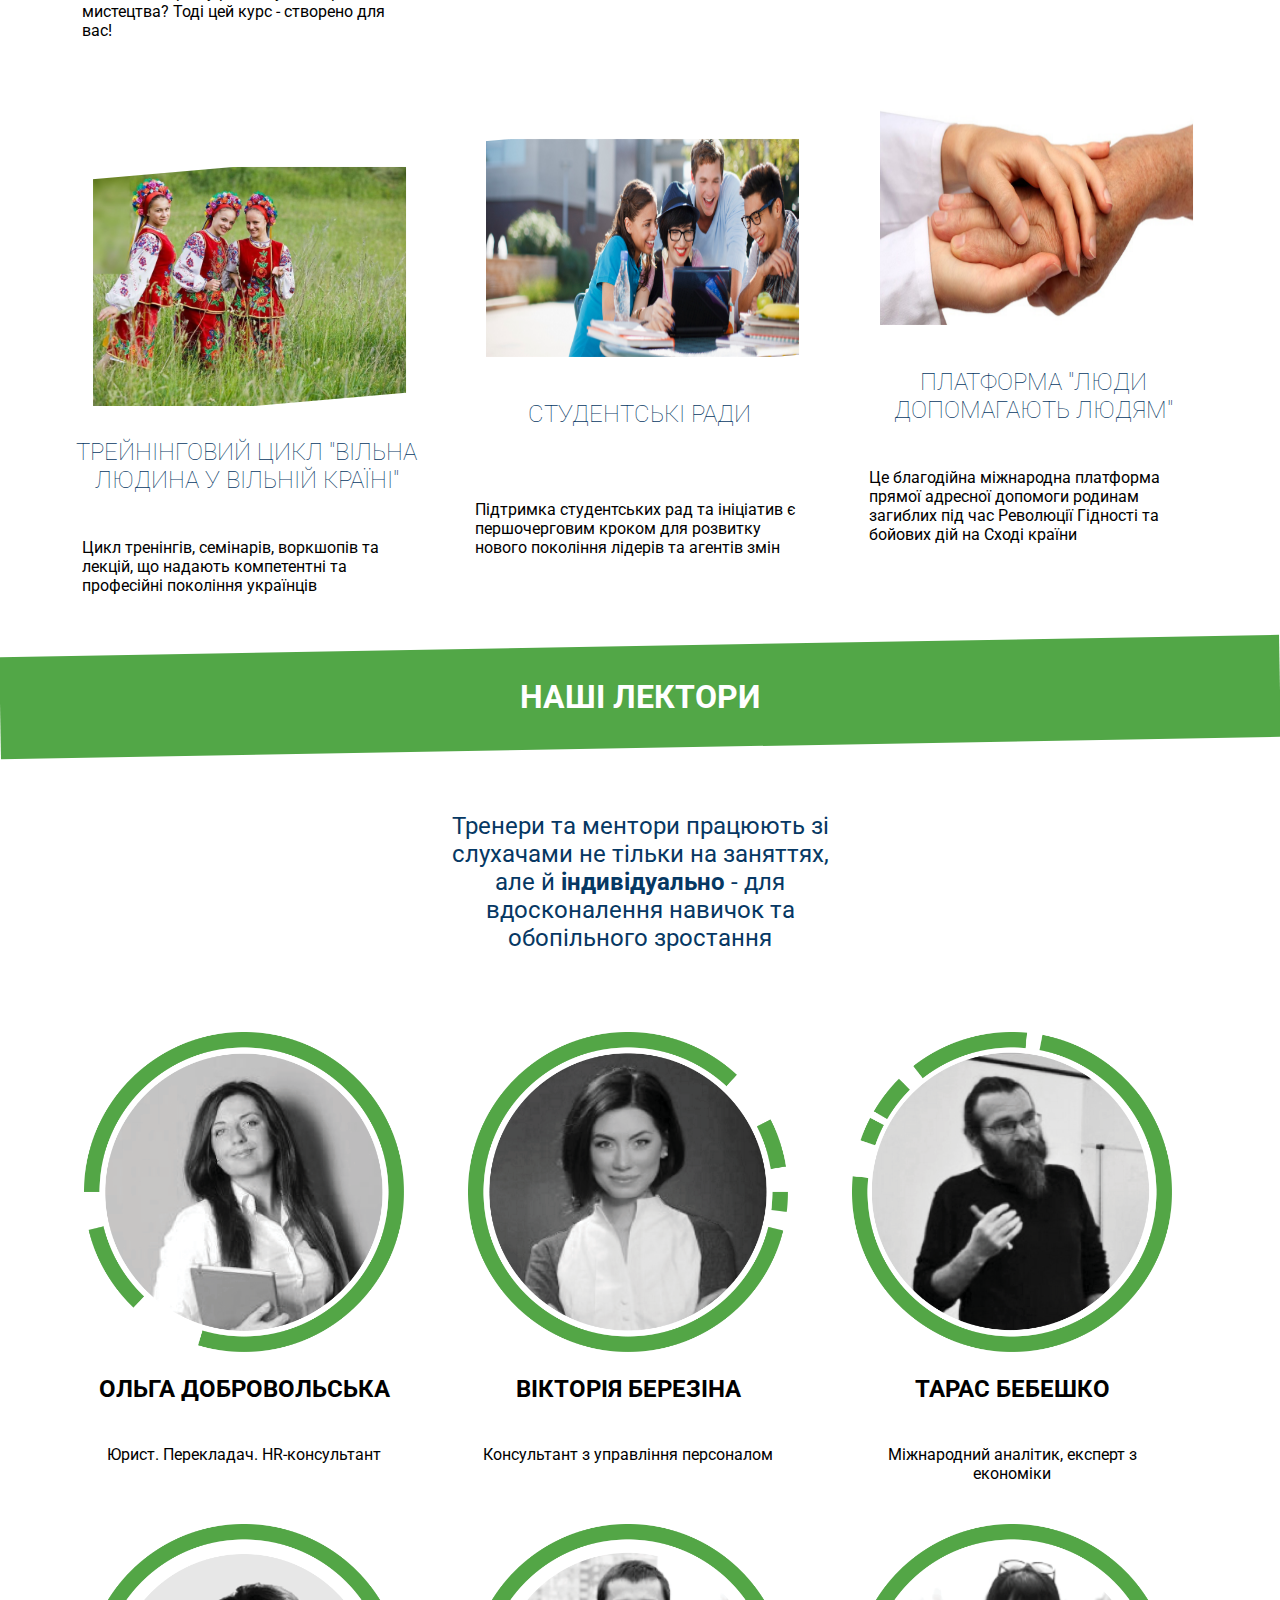
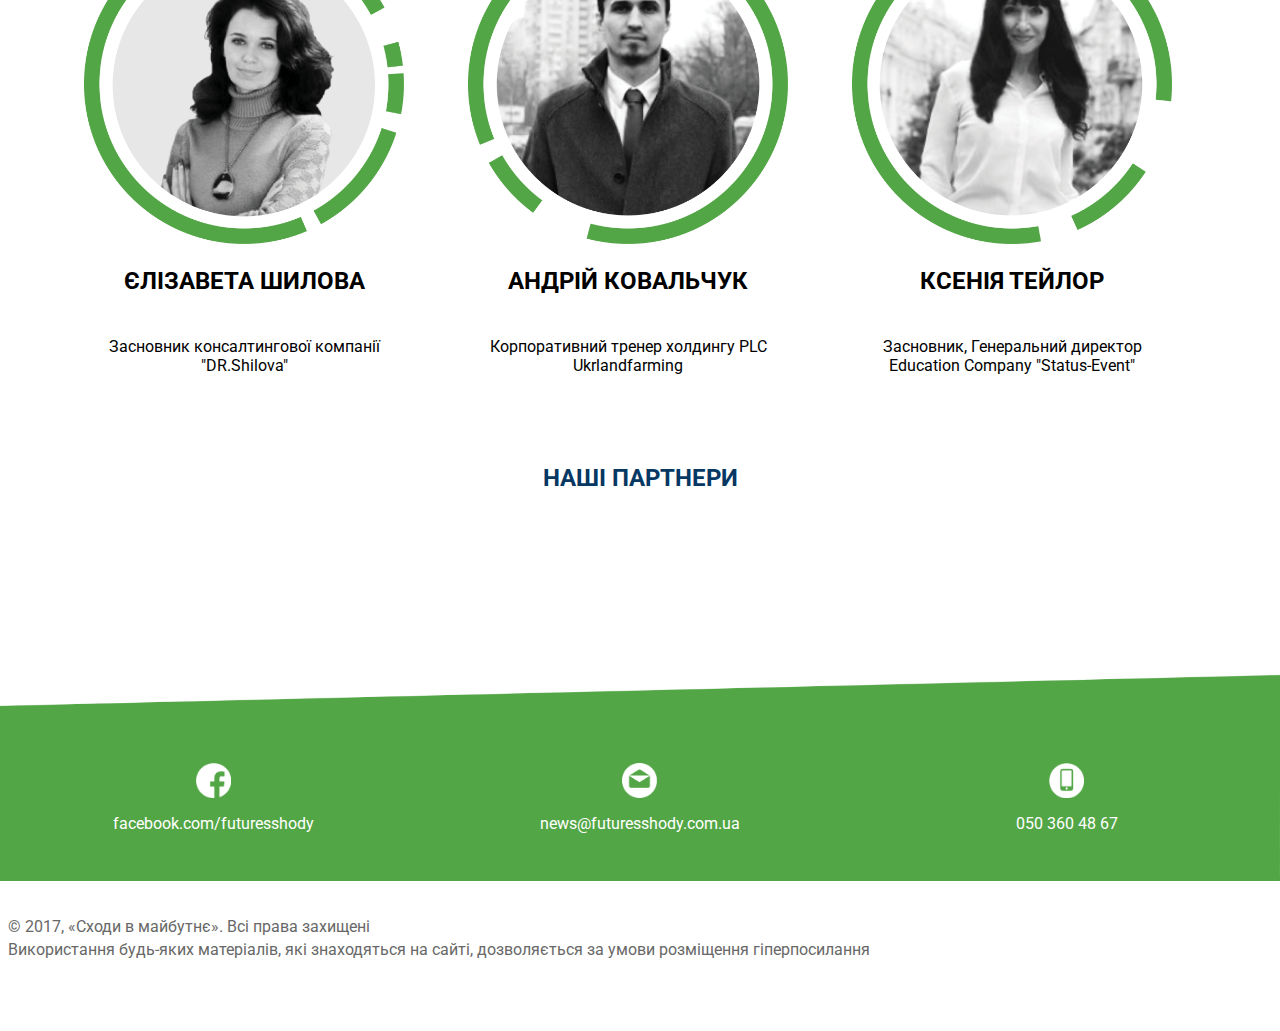
==== commit 4e3f2707: "news update 19.09.2017" ====
--- a/index.html
+++ b/index.html
@@ -16,7 +16,7 @@
 					<li><a href="#">Афіша</a></li>
 					<li><a href="#">Наша Історія</a></li>
 					<li><a href="#">Програми розвитку</a></li>
-					<li><a href="#">Новини</a></li>
+					<li><a href="news.html">Новини</a></li>
 					<li><a href="#">Блог</a></li>
 					<li class="auth"><a href="#">Авторизуватись</a></li>
 				</ul>
--- a/style/css/style.css
+++ b/style/css/style.css
@@ -25,7 +25,7 @@
 img {
   width: 100%; }
 
-.wrapper {
+.wrapper, .wrapper_News {
   min-height: 100%;
   margin-bottom: -150px;
   position: relative;
@@ -362,10 +362,11 @@
     margin: 4px 0; }
 
 .footer,
-.wrapper:after {
+.wrapper:after,
+.wrapper_News:after {
   height: 150px; }
 
-.wrapper:after {
+.wrapper:after, .wrapper_News:after {
   content: "";
   display: block; }
 
@@ -411,15 +412,20 @@
   background-repeat: no-repeat;
   background-color: #fff; }
 
-.freeH_img, .HtoH_img, .workS_img, .schoolP_img, .studentsR_img, .PR_img {
+.freeH_img, .HtoH_img, .workS_img, .schoolP_img, .studentsR_img, .PR_img, .News_img {
   background-image: url(../../images/freeH_Big.jpg);
   background-size: cover;
   height: 370px; }
 
-.green_block, .blue_block, .workS_blue_block, .orange_block, .studentsR_blue_block {
+.green_block, .news_block, .blue_block, .workS_blue_block, .orange_block, .studentsR_blue_block {
   background-color: rgba(82, 167, 71, 0.52);
   height: 380px;
   position: relative; }
+
+.news_block {
+  background-color: rgba(0, 50, 94, 0.72);
+  height: 370px;
+  width: 100%; }
 
 .blue_block {
   background-color: rgba(13, 150, 180, 0.52); }
@@ -451,6 +457,13 @@
 .PR_img {
   background-image: url(../../images/PR_img.png);
   background-position: center; }
+
+.News_img {
+  background-image: url(../../images/news_main.png);
+  background-position: center; }
+
+.news_svg {
+  opacity: 0; }
 
 .second_heading {
   width: 100%;
@@ -735,7 +748,7 @@
 .paralaxM_wrap {
   padding-bottom: 64px; }
 
-.canvas_1, .canvas_2, .canvas_3, .canvas_4 {
+.canvas_1, .canvas_2, .canvas_3, .canvas_4, .canvas_news {
   border-radius: 50%;
   background-size: cover;
   background-position: center;
@@ -755,10 +768,80 @@
 .canvas_4 {
   background-image: url(../../images/big_img.png); }
 
+.canvas_news {
+  background-image: url(../../images/first_news.png);
+  position: relative;
+  z-index: 5; }
+
 .wrap_zahodi {
   max-width: 960px; }
 
+.News-page_heading {
+  font-size: 24px;
+  text-transform: uppercase;
+  margin: 0;
+  position: relative;
+  z-index: 5;
+  text-align: center;
+  max-width: 580px;
+  font-weight: lighter;
+  letter-spacing: 0.3px; }
+
+.plashka_blue, .plashka_green, .plashka_dark-blue {
+  background-color: #0d96b4;
+  width: 100%;
+  transform: rotate(-1.5deg);
+  height: 50px;
+  position: relative;
+  z-index: 5;
+  top: -19px; }
+
+.plashka_green {
+  background-color: #52a747;
+  transform: rotate(1.5deg); }
+
+.plashka_dark-blue {
+  background-color: #073964;
+  transform: rotate(1.5deg); }
+
+.wrapper_News {
+  min-height: 88%; }
+
+.wrap_plashka {
+  position: relative;
+  z-index: 5; }
+
+.wrap {
+  background-color: #fff;
+  position: relative;
+  z-index: 5; }
+
+.news_date {
+  font-size: 24px;
+  font-weight: bold; }
+
+.news_article {
+  padding: 0 32px;
+  margin: 0 0 64px;
+  display: flex; }
+  .news_article h2 {
+    max-width: 378px; }
+  .news_article p {
+    max-width: 640px; }
+  .news_article .canvas_news {
+    height: 200px;
+    width: 200px; }
+
+.news_article:nth-child(n+3) {
+  flex-direction: row-reverse; }
+
 @media (min-width: 640px) {
+  .news_svg {
+    opacity: 1;
+    transition: all 0.3s linear;
+    position: relative;
+    top: 80px; }
+
   .projectH_descr, .projectHtoH_descr, .projectworkS_descr, .projectschoolP_descr, .projectstudentsR_descr, .projectPR_descr {
     height: 100%; }
 
@@ -1066,7 +1149,7 @@
     background-color: #fff;
     z-index: 999; }
 
-  .freeH_img, .HtoH_img, .workS_img, .schoolP_img, .studentsR_img, .PR_img {
+  .freeH_img, .HtoH_img, .workS_img, .schoolP_img, .studentsR_img, .PR_img, .News_img {
     top: 142px;
     position: fixed;
     width: 100%;
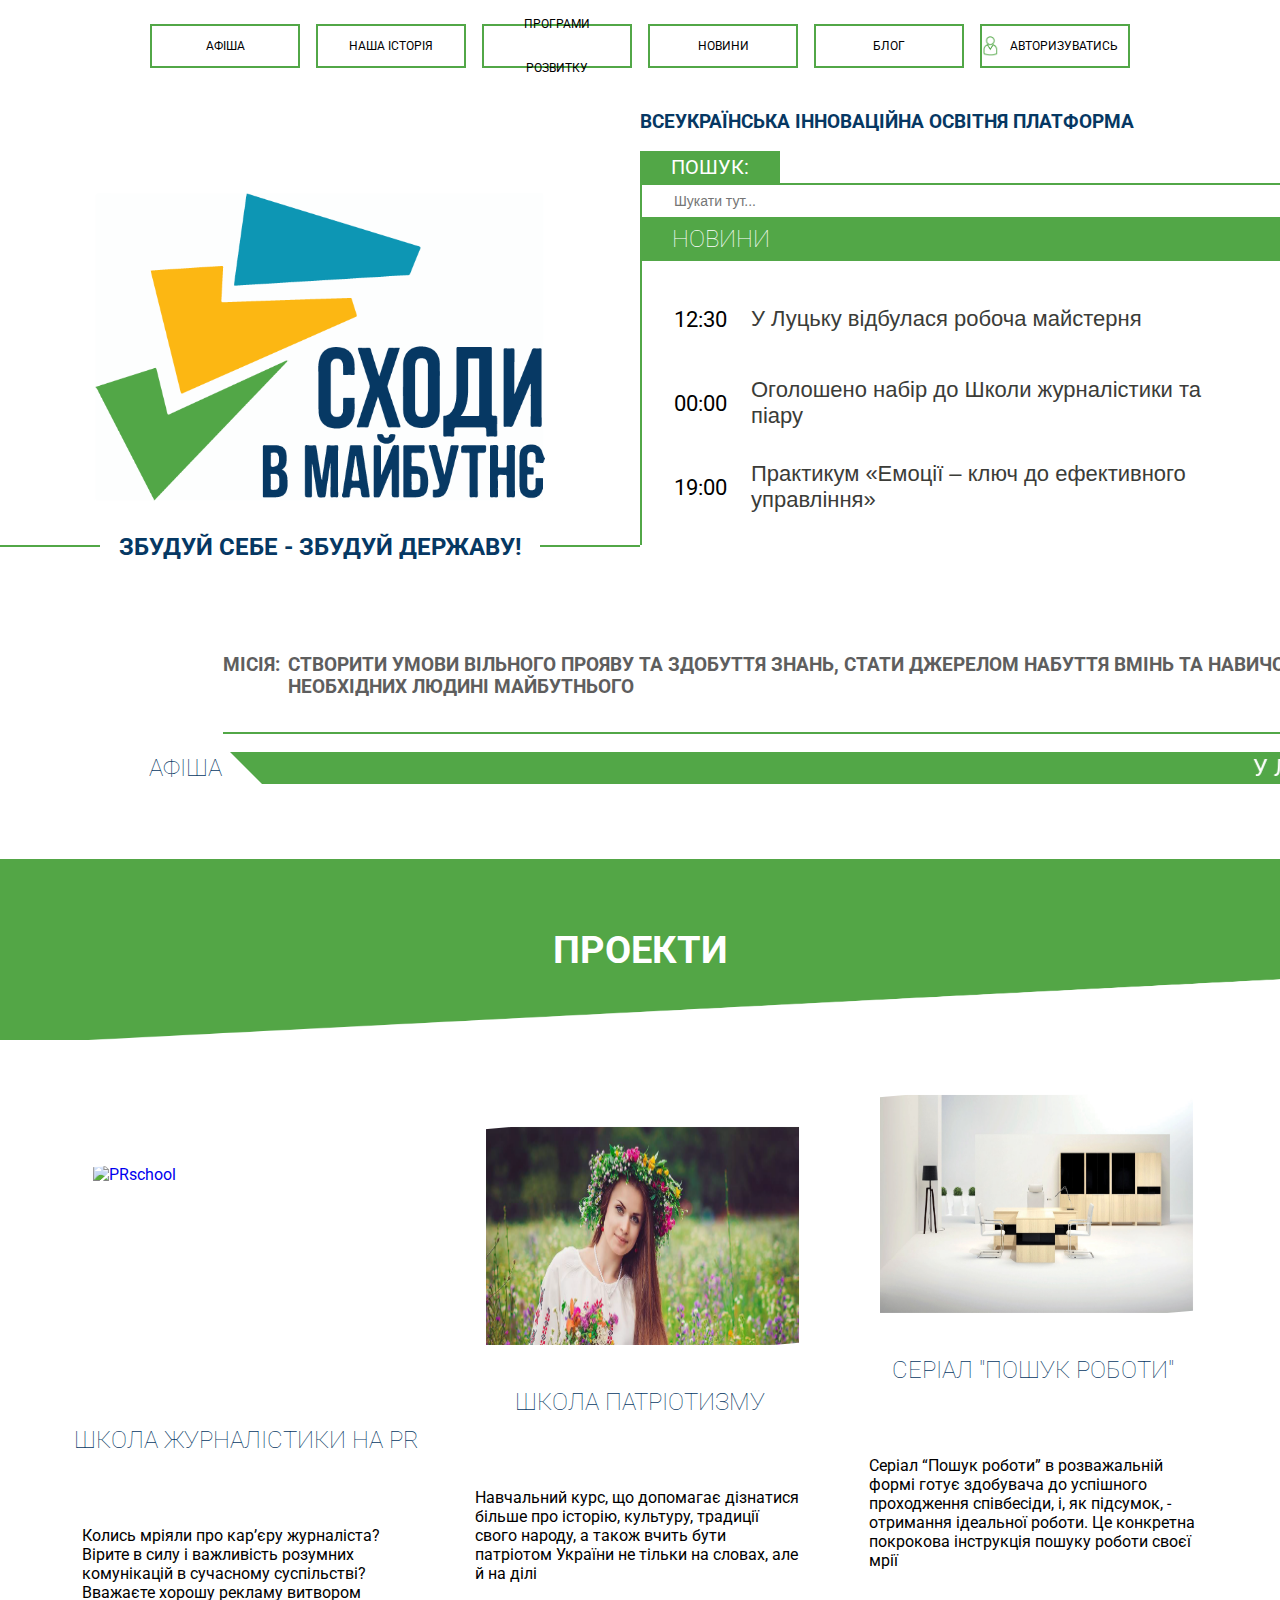
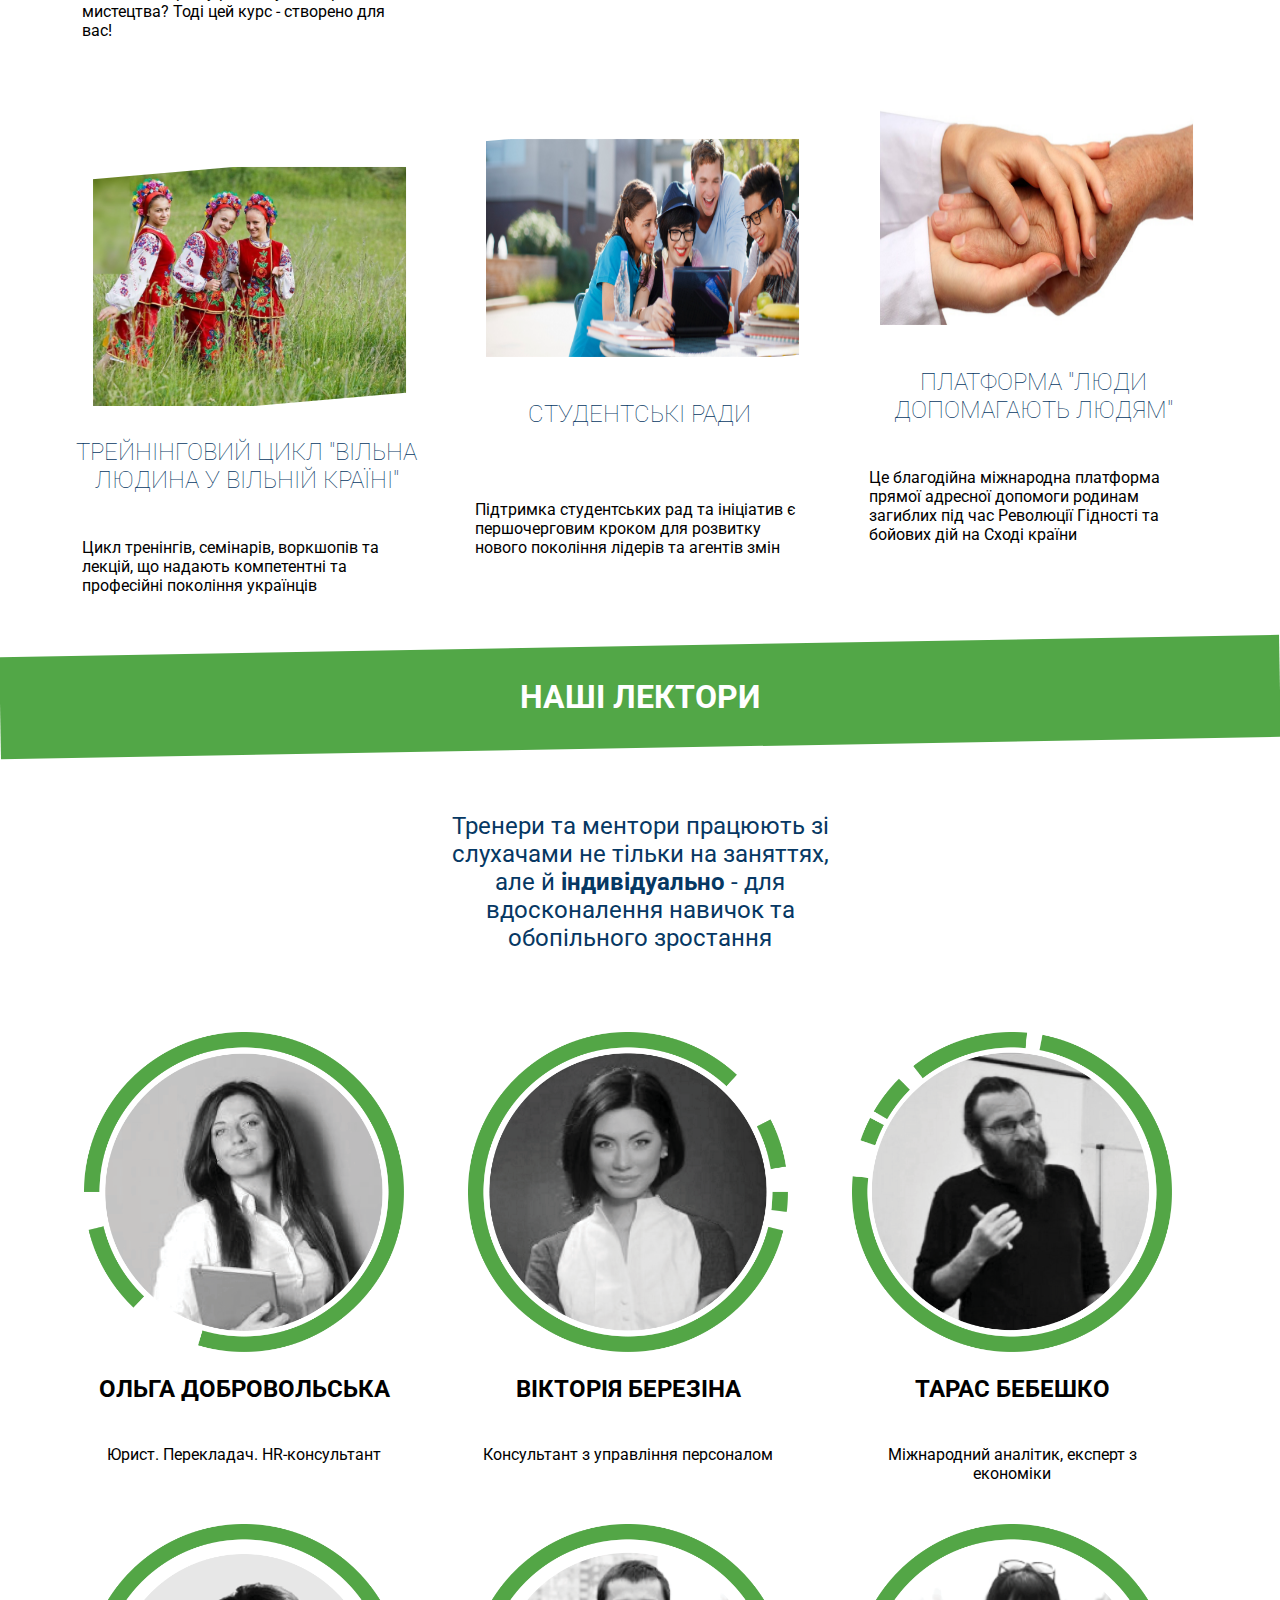
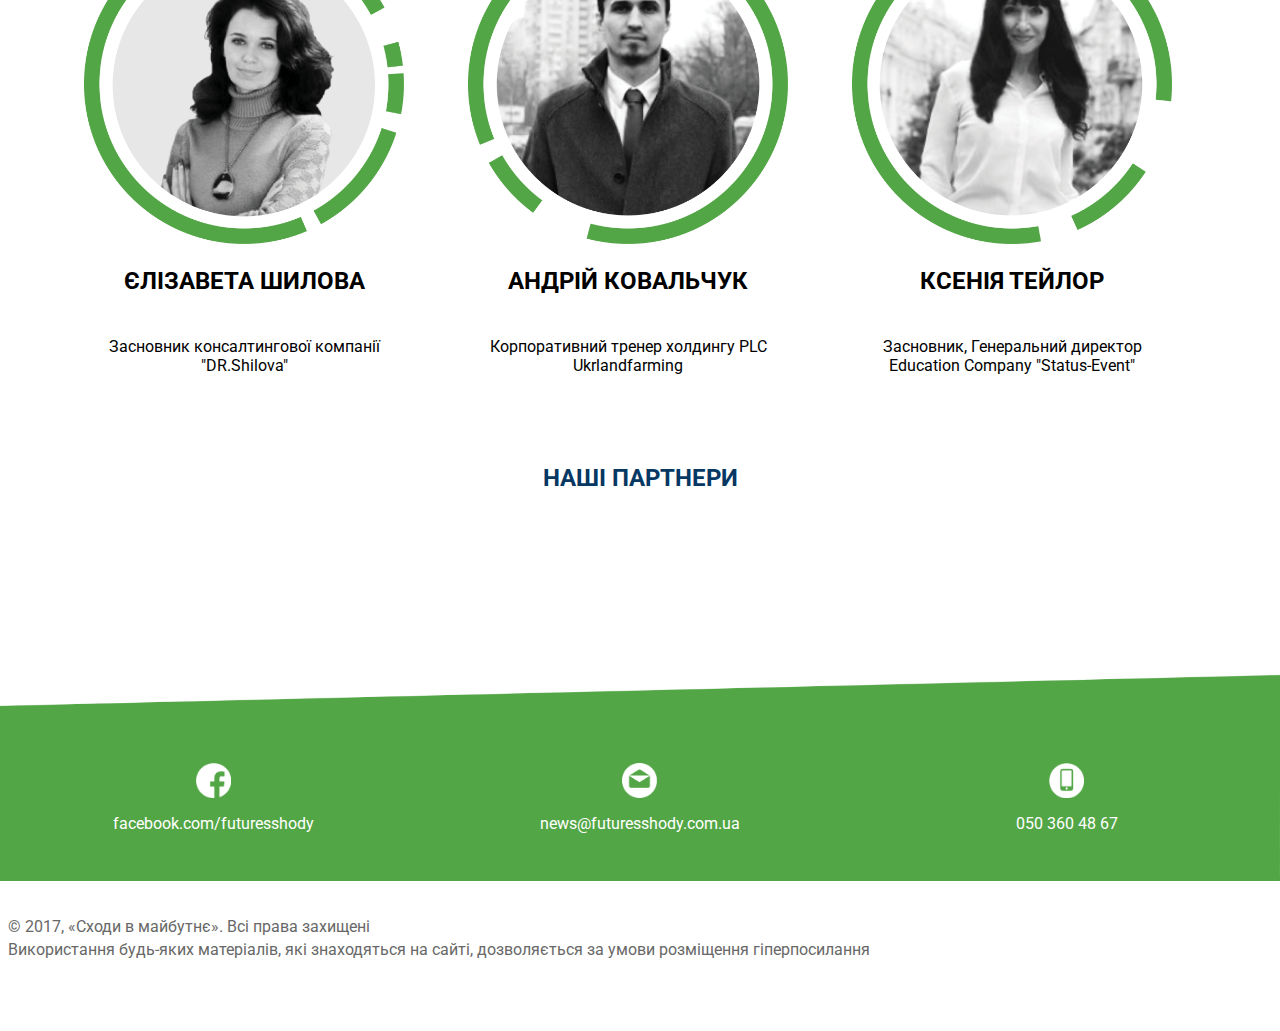
==== commit e2b96acd: "slider" ====
--- a/index.html
+++ b/index.html
@@ -17,7 +17,7 @@
 					<li><a href="#">Наша Історія</a></li>
 					<li><a href="#">Програми розвитку</a></li>
 					<li><a href="news.html">Новини</a></li>
-					<li><a href="#">Блог</a></li>
+					<li><a href="blog.html">Блог</a></li>
 					<li class="auth"><a href="#">Авторизуватись</a></li>
 				</ul>
 			</nav>
--- a/style/css/style.css
+++ b/style/css/style.css
@@ -9,7 +9,7 @@
   font-family: "Roboto", sans-serif, arial, verdana, tahoma;
   min-width: 320px;
   position: relative;
-  maargin: 0 auto;
+  margin: 0 auto;
   background-color: #fff; }
 
 header {
@@ -412,20 +412,23 @@
   background-repeat: no-repeat;
   background-color: #fff; }
 
-.freeH_img, .HtoH_img, .workS_img, .schoolP_img, .studentsR_img, .PR_img, .News_img {
+.freeH_img, .HtoH_img, .workS_img, .schoolP_img, .studentsR_img, .PR_img, .News_img, .Blog_img {
   background-image: url(../../images/freeH_Big.jpg);
   background-size: cover;
   height: 370px; }
 
-.green_block, .news_block, .blue_block, .workS_blue_block, .orange_block, .studentsR_blue_block {
+.green_block, .news_block, .blog_block, .blue_block, .workS_blue_block, .orange_block, .studentsR_blue_block {
   background-color: rgba(82, 167, 71, 0.52);
   height: 380px;
   position: relative; }
 
-.news_block {
+.news_block, .blog_block {
   background-color: rgba(0, 50, 94, 0.72);
   height: 370px;
   width: 100%; }
+
+.blog_block {
+  background-color: rgba(13, 150, 180, 0.52); }
 
 .blue_block {
   background-color: rgba(13, 150, 180, 0.52); }
@@ -460,6 +463,10 @@
 
 .News_img {
   background-image: url(../../images/news_main.png);
+  background-position: center; }
+
+.Blog_img {
+  background-image: url(../../images/blog_main.png);
   background-position: center; }
 
 .news_svg {
@@ -748,7 +755,7 @@
 .paralaxM_wrap {
   padding-bottom: 64px; }
 
-.canvas_1, .canvas_2, .canvas_3, .canvas_4, .canvas_news {
+.canvas_1, .canvas_2, .canvas_3, .canvas_4, .canvas_news, .canvas_blog {
   border-radius: 50%;
   background-size: cover;
   background-position: center;
@@ -787,7 +794,7 @@
   font-weight: lighter;
   letter-spacing: 0.3px; }
 
-.plashka_blue, .plashka_green, .plashka_dark-blue {
+.plashka_blue, .plashka_green, .plashka_dark-blue, .plashka_light-brown {
   background-color: #0d96b4;
   width: 100%;
   transform: rotate(-1.5deg);
@@ -804,6 +811,10 @@
   background-color: #073964;
   transform: rotate(1.5deg); }
 
+.plashka_light-brown {
+  background-color: #d4ea94;
+  top: 32px; }
+
 .wrapper_News {
   min-height: 88%; }
 
@@ -811,10 +822,13 @@
   position: relative;
   z-index: 5; }
 
-.wrap {
+.wrap, .wrap_blog {
   background-color: #fff;
   position: relative;
   z-index: 5; }
+
+.wrap_blog {
+  max-width: 1280px; }
 
 .news_date {
   font-size: 24px;
@@ -828,12 +842,187 @@
     max-width: 378px; }
   .news_article p {
     max-width: 640px; }
-  .news_article .canvas_news {
-    height: 200px;
-    width: 200px; }
-
-.news_article:nth-child(n+3) {
-  flex-direction: row-reverse; }
+
+.canvas_news {
+  width: 250px;
+  height: 250px;
+  margin: 0 auto; }
+
+.news_article:nth-child(2) {
+  flex-direction: column; }
+  .news_article:nth-child(2) canvas {
+    background-image: url(../../images/news_1.png); }
+
+.news_article:nth-child(4) {
+  flex-direction: column; }
+  .news_article:nth-child(4) canvas {
+    background-image: url(../../images/news_2.png); }
+
+.news_article:nth-child(6) {
+  flex-direction: column; }
+  .news_article:nth-child(6) canvas {
+    background-image: url(../../images/news_3.png); }
+
+.text_wrap {
+  max-width: 860px; }
+  .text_wrap .news_list {
+    padding: 0;
+    list-style-type: none; }
+    .text_wrap .news_list li:before {
+      content: "-";
+      display: block;
+      float: left;
+      margin-right: 6px; }
+  .text_wrap .news_no-mark_list {
+    list-style-type: none;
+    padding: 0; }
+
+.wrap_blog {
+  max-width: 960px;
+  margin: 0 auto;
+  height: 464px; }
+
+.carousel-control-next, .carousel-control-prev {
+  justify-content: flex-end;
+  align-items: flex-start;
+  margin-top: 104px;
+  width: 10%; }
+
+.carousel-control-prev {
+  justify-content: flex-start; }
+
+.carousel-control-next-icon, .carousel-control-prev-icon {
+  background-image: url(../../images/carousel-next.png);
+  height: 30px;
+  width: 15px;
+  position: relative;
+  margin-right: 16px;
+  right: 0; }
+
+.carousel-control-prev-icon {
+  background-image: url(../../images/carousel-prev.png);
+  margin-left: 16px; }
+
+.blog_article, .blog_article_first, .blog_article-second, .blog_article-third, .blog_article-fourth {
+  background-color: #52A747;
+  top: 19%;
+  left: 12.5%;
+  max-width: 354px;
+  padding: 32px 8px 32px;
+  position: absolute; }
+  .blog_article h2, .blog_article_first h2, .blog_article-second h2, .blog_article-third h2, .blog_article-fourth h2 {
+    font-size: 24px;
+    color: #fff;
+    margin-bottom: 0;
+    text-align: right; }
+  .blog_article .blog_date, .blog_article_first .blog_date, .blog_article-second .blog_date, .blog_article-third .blog_date, .blog_article-fourth .blog_date {
+    text-align: right;
+    color: #fff;
+    font-size: 24px;
+    font-weight: bold;
+    margin-top: 0; }
+  .blog_article .blog_text, .blog_article_first .blog_text, .blog_article-second .blog_text, .blog_article-third .blog_text, .blog_article-fourth .blog_text {
+    color: #fff;
+    font-size: 14px; }
+  .blog_article .blog_btn-read, .blog_article_first .blog_btn-read, .blog_article-second .blog_btn-read, .blog_article-third .blog_btn-read, .blog_article-fourth .blog_btn-read {
+    border: 1px solid #fff;
+    text-align: center;
+    margin: 0 auto;
+    text-transform: uppercase;
+    text-decoration: none;
+    color: #fff;
+    width: 66%;
+    display: block;
+    padding: 8px 0; }
+  .blog_article .blog_btn-read:hover, .blog_article_first .blog_btn-read:hover, .blog_article-second .blog_btn-read:hover, .blog_article-third .blog_btn-read:hover, .blog_article-fourth .blog_btn-read:hover {
+    cursor: pointer;
+    transform: scale(1.02);
+    transition: linear all 0.3s; }
+
+.blog_article-second {
+  background-color: #0d96b4;
+  left: 37%; }
+
+.blog_article-third {
+  background-color: #fcb713;
+  left: 29%; }
+  .blog_article-third h2 {
+    text-align: left; }
+  .blog_article-third .blog_date {
+    text-align: left; }
+
+.blog_article-third:before {
+  left: 230px; }
+
+.blog_article-fourth {
+  background-color: #073964;
+  left: 54%; }
+  .blog_article-fourth h2 {
+    text-align: left; }
+  .blog_article-fourth .blog_date {
+    text-align: left; }
+
+.blog_article-fourth:before {
+  left: 230px; }
+
+.modal_close {
+  width: 10px;
+  height: 10px;
+  position: absolute;
+  top: 10px;
+  right: 10px;
+  cursor: pointer;
+  display: block;
+  color: #fff; }
+
+.open_modal_1, .open_modal_2, .open_modal_3, .open_modal_4 {
+  position: relative;
+  width: 250px;
+  height: 300px; }
+
+#overlay {
+  position: fixed;
+  z-index: 1;
+  background-color: transparent;
+  opacity: 0.8;
+  width: 100%;
+  height: 100%;
+  top: 0;
+  left: 0;
+  cursor: pointer;
+  display: none; }
+
+.open_modal_1 {
+  z-index: 8; }
+
+.open_modal_2 {
+  z-index: 6; }
+
+.open_modal_3 {
+  z-index: 4; }
+
+.open_modal_4 {
+  z-index: 2; }
+
+.canvas_first {
+  height: 200px;
+  width: 200px;
+  background-image: url(../../images/trainer_1.png); }
+
+.canvas_second {
+  height: 200px;
+  width: 200px;
+  background-image: url(../../images/trainer_2.png); }
+
+.canvas_third {
+  height: 200px;
+  width: 200px;
+  background-image: url(../../images/trainer_3.png); }
+
+.canvas_fourth {
+  height: 200px;
+  width: 200px;
+  background-image: url(../../images/trainer_4.png); }
 
 @media (min-width: 640px) {
   .news_svg {
@@ -882,7 +1071,11 @@
 
   .wrap_zahodi {
     display: flex;
-    justify-content: space-between; } }
+    justify-content: space-between; }
+
+  .wrap_blog {
+    display: flex;
+    justify-content: center; } }
 @media (min-width: 960px) {
   .header_menu {
     flex-direction: row;
@@ -1116,7 +1309,16 @@
     text-align: center; }
 
   .fb:before, .phone:before, .mail:before {
-    margin: 16px auto; } }
+    margin: 16px auto; }
+
+  .news_article:nth-child(2) {
+    flex-direction: row-reverse; }
+
+  .news_article:nth-child(4) {
+    flex-direction: row; }
+
+  .news_article:nth-child(6) {
+    flex-direction: row-reverse; } }
 @media(min-width: 1280px) {
   .projectH_descr, .projectHtoH_descr, .projectworkS_descr, .projectschoolP_descr, .projectstudentsR_descr, .projectPR_descr {
     position: relative;
@@ -1149,7 +1351,7 @@
     background-color: #fff;
     z-index: 999; }
 
-  .freeH_img, .HtoH_img, .workS_img, .schoolP_img, .studentsR_img, .PR_img, .News_img {
+  .freeH_img, .HtoH_img, .workS_img, .schoolP_img, .studentsR_img, .PR_img, .News_img, .Blog_img {
     top: 142px;
     position: fixed;
     width: 100%;
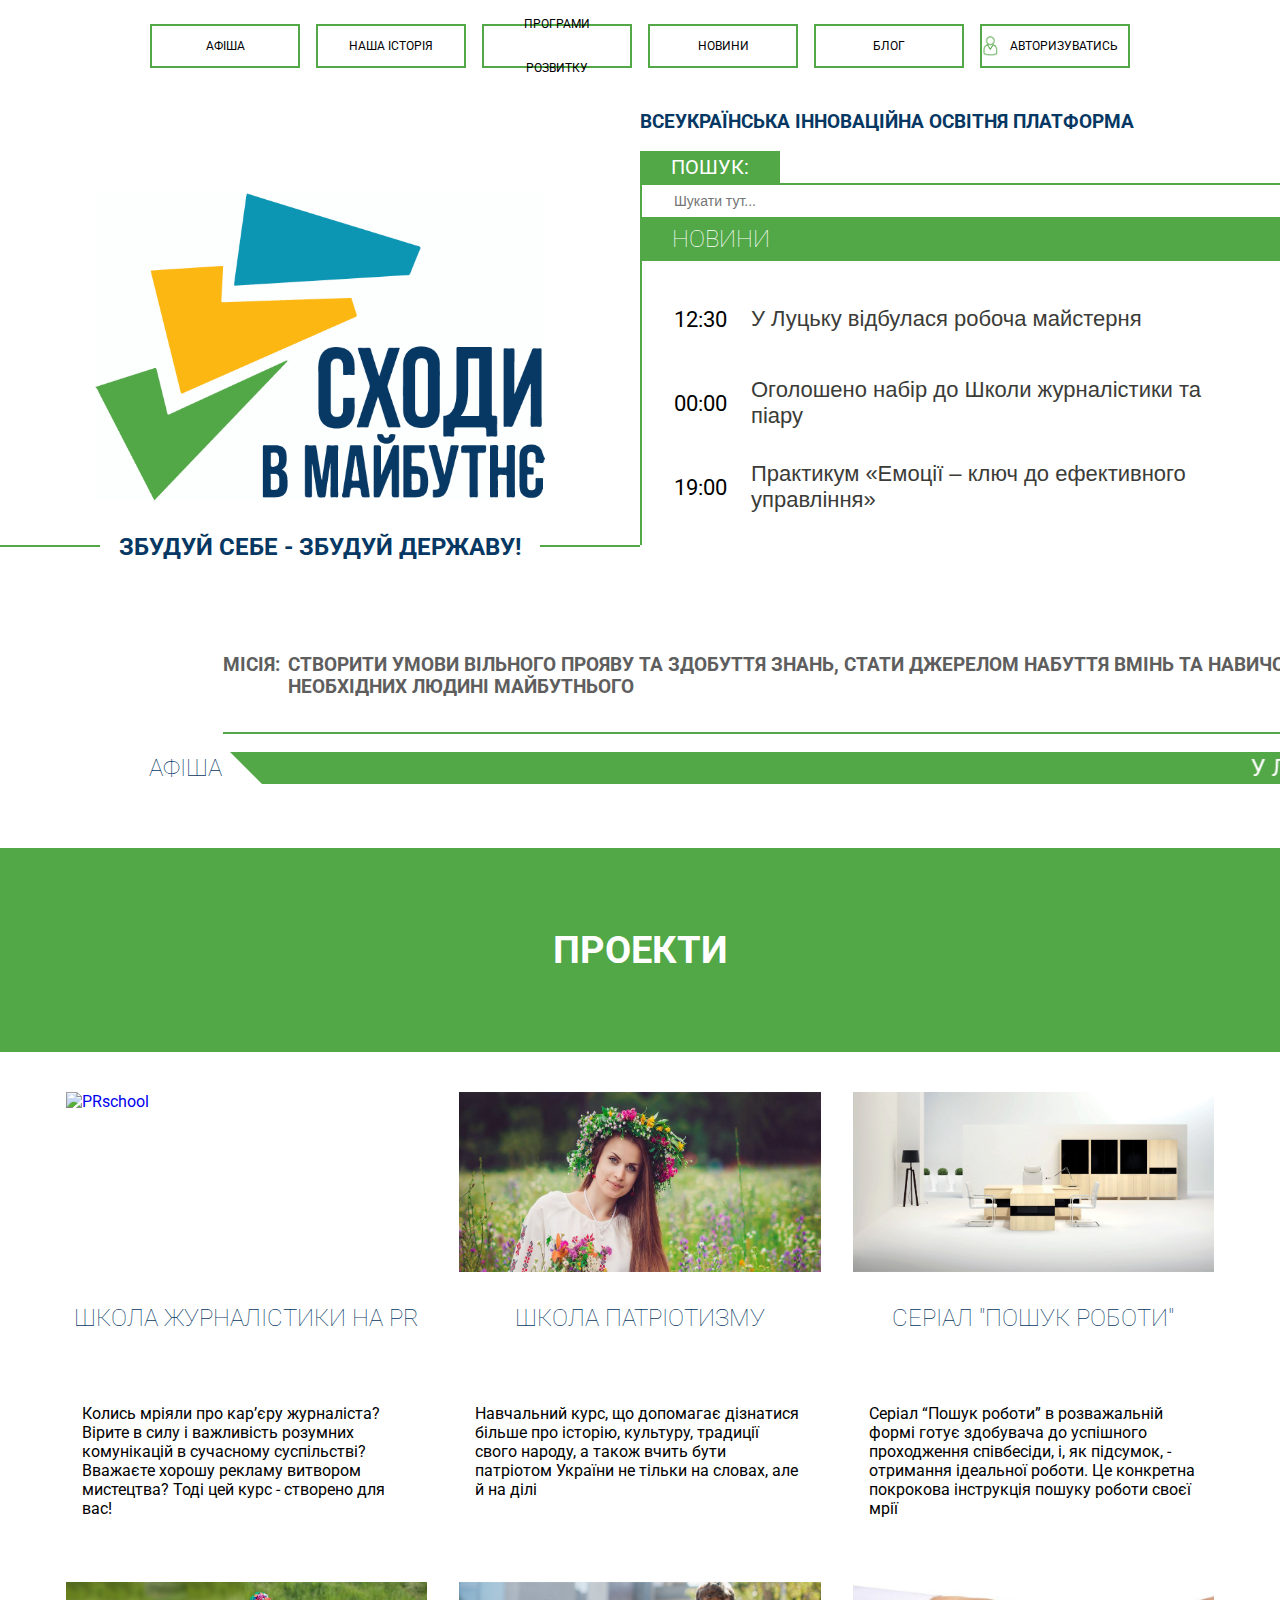
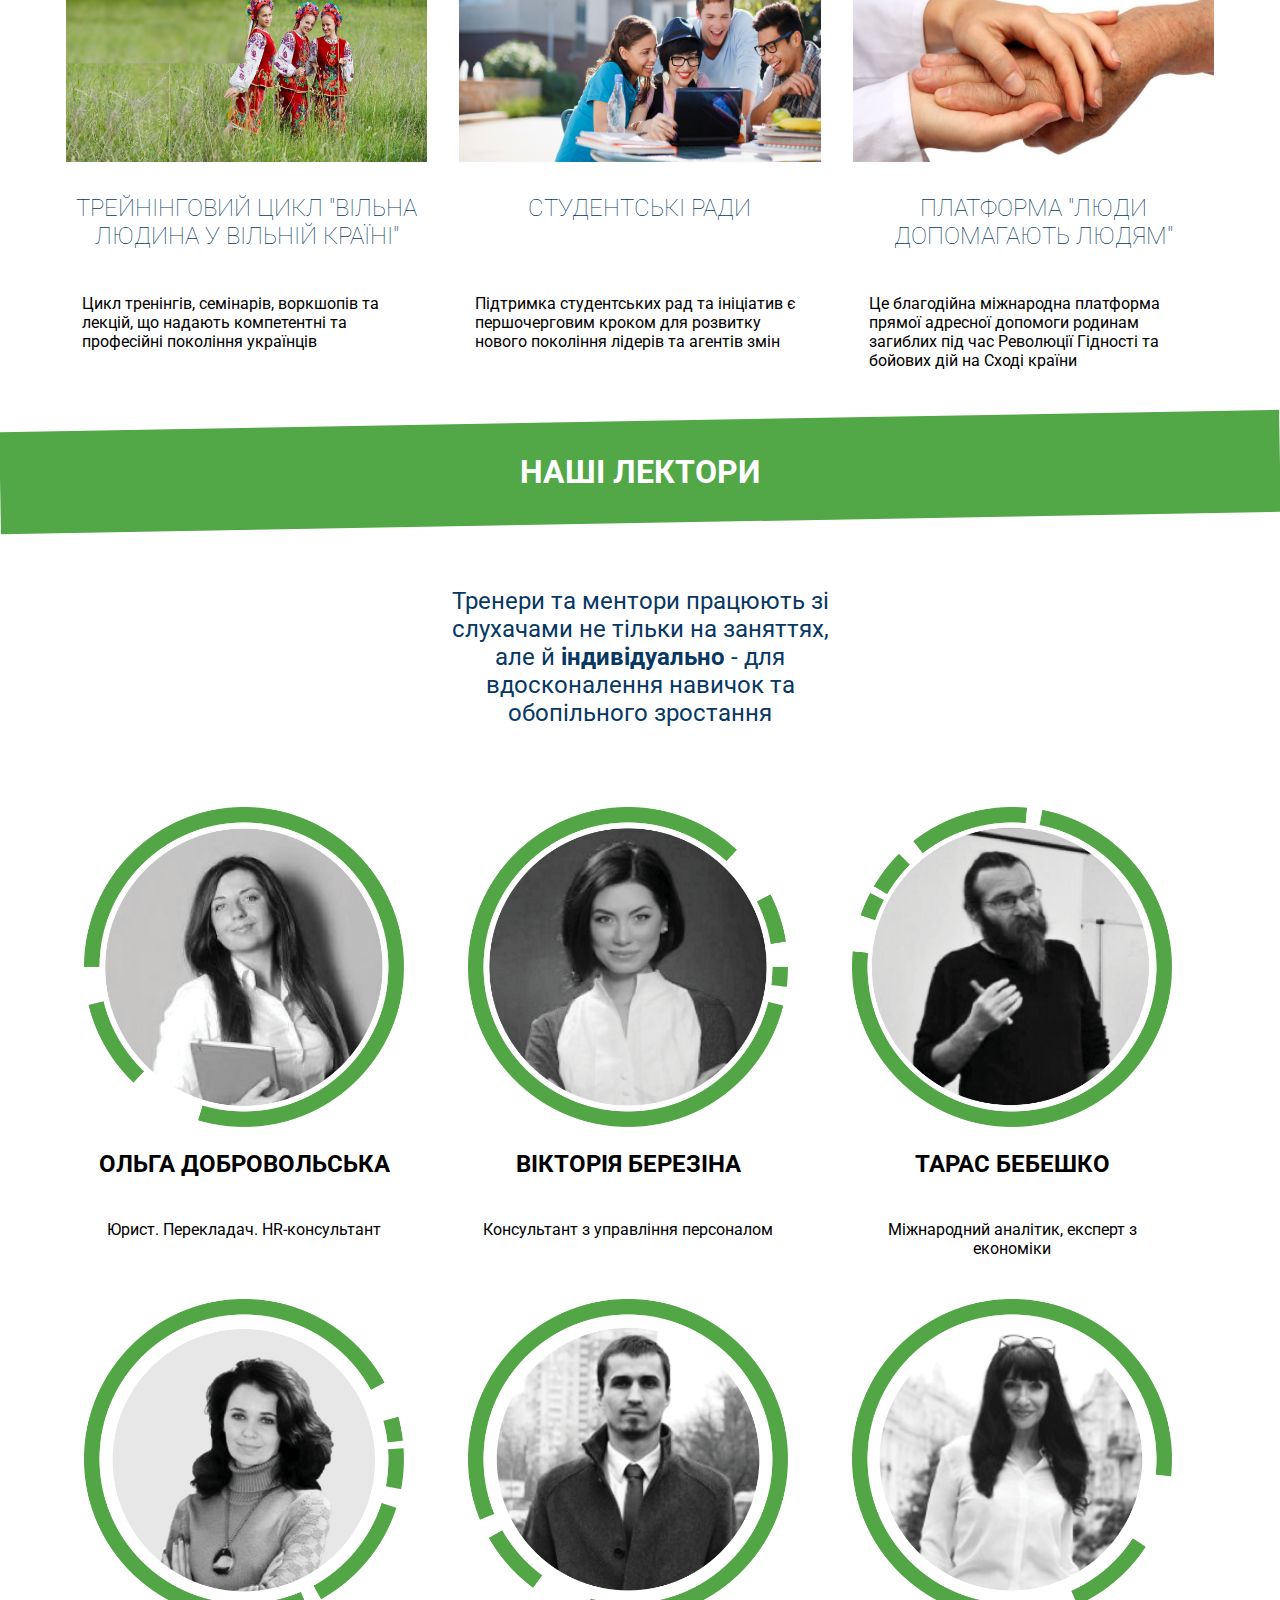
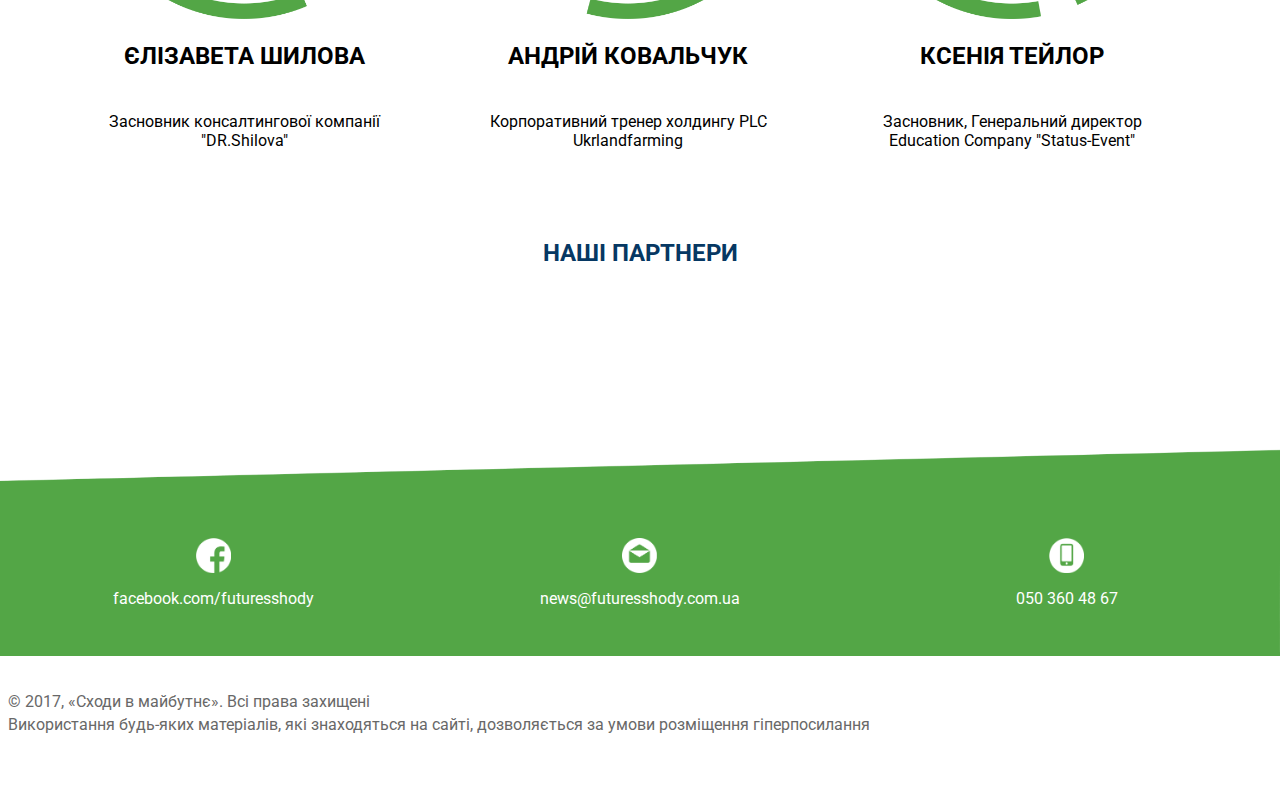
==== commit 70f9f578: "fixes" ====
--- a/index.html
+++ b/index.html
@@ -123,7 +123,7 @@
 			<article class="projects">
 			<a href="project_freeH.html">
 				<div class="img_wrap img_wrap_prj">
-					<img src="images/freeH_prj.jpg" alt="training">
+					<img src="images/freeH_Big.jpg" alt="training">
 				</div>
 				<h5>Трейнінговий цикл "Вільна людина у вільній країні"</h5>
 				<p>
--- a/style/css/style.css
+++ b/style/css/style.css
@@ -24,6 +24,9 @@
 
 img {
   width: 100%; }
+
+a:hover {
+  text-decoration: none; }
 
 .wrapper, .wrapper_News {
   min-height: 100%;
@@ -197,10 +200,7 @@
   color: #fff;
   font-size: 38px;
   padding: 16px 0;
-  background-image: url(../../images/plashka_prj.png);
-  background-size: contain;
-  background-position: center;
-  background-repeat: no-repeat; }
+  background-color: #52A747; }
 
 .wrap_triangle {
   border-style: solid;
@@ -755,7 +755,8 @@
 .paralaxM_wrap {
   padding-bottom: 64px; }
 
-.canvas_1, .canvas_2, .canvas_3, .canvas_4, .canvas_news, .canvas_blog {
+.canvas_1, .canvas_2, .canvas_3, .canvas_4, .canvas_news, .canvas_blog,
+.post_trainer-first, .canvas_comment-first {
   border-radius: 50%;
   background-size: cover;
   background-position: center;
@@ -780,6 +781,9 @@
   position: relative;
   z-index: 5; }
 
+.post_trainer-first {
+  background-image: url(../../images/trainer_1.png); }
+
 .wrap_zahodi {
   max-width: 960px; }
 
@@ -836,8 +840,9 @@
 
 .news_article {
   padding: 0 32px;
-  margin: 0 0 64px;
-  display: flex; }
+  margin: 0 auto 64px;
+  display: flex;
+  max-width: 1180px; }
   .news_article h2 {
     max-width: 378px; }
   .news_article p {
@@ -865,6 +870,9 @@
 
 .text_wrap {
   max-width: 860px; }
+  .text_wrap h2 {
+    margin-bottom: 0;
+    font-size: 24px; }
   .text_wrap .news_list {
     padding: 0;
     list-style-type: none; }
@@ -1024,6 +1032,136 @@
   width: 200px;
   background-image: url(../../images/trainer_4.png); }
 
+.wrap_post {
+  background-color: #fff;
+  background: linear-gradient(to bottom, #0d96b4, #fff);
+  margin-bottom: -32px; }
+
+.post_block {
+  padding: 32px 0 64px; }
+
+.article_post {
+  margin: auto; }
+  .article_post h2 {
+    color: #fff;
+    text-transform: uppercase;
+    font-size: 24px;
+    font-weight: bold;
+    text-align: left;
+    text-indent: 28px; }
+
+.blog_date-post {
+  color: #fff;
+  font-size: 24px;
+  font-weight: bold;
+  text-align: center;
+  text-align: left;
+  text-indent: 28px; }
+
+.post_text {
+  background-color: #fff;
+  width: 70%;
+  float: right;
+  padding-left: 32px;
+  padding-top: 16px; }
+  .post_text p {
+    width: 66%;
+    font-size: 12px; }
+
+.post_block::after {
+  content: "";
+  display: block;
+  clear: both; }
+
+.post_trainer-first {
+  float: left;
+  margin-left: 264px; }
+
+.comment_wrap {
+  background-color: #0d96b4;
+  padding: 16px 0; }
+
+.btn-add_comment {
+  text-transform: uppercase;
+  color: #fff;
+  border: 1px solid #fff;
+  display: block;
+  margin: 0 auto;
+  width: 25%;
+  text-align: center;
+  padding: 16px 32px;
+  font-size: 18px; }
+
+.btn-add_comment:hover {
+  border-color: #ccc;
+  color: #ccc; }
+
+.btn-post {
+  text-transform: uppercase;
+  color: #fff;
+  background-color: #0d96b4;
+  display: block;
+  width: 120px;
+  text-align: center;
+  padding: 4px 16px;
+  font-size: 18px;
+  margin: 16px auto; }
+
+.btn-post:hover {
+  color: #fff;
+  background-color: #0e6f84; }
+
+.comment-block:after {
+  content: "";
+  display: block;
+  clear: both; }
+
+.comment_block-wrap {
+  margin: 0 auto; }
+
+.comment_block-wrap::after {
+  content: "";
+  display: block;
+  clear: both; }
+
+.comment-block {
+  margin: 32px 0;
+  width: 81%;
+  float: right;
+  background-color: rgba(82, 167, 71, 0.52); }
+
+.flex-wrap-text {
+  display: flex;
+  border-bottom: 2px solid #52A747; }
+
+.comment-heading {
+  float: left;
+  margin: 0 32px 0 0; }
+
+.canvas_comment-first {
+  background-image: url(../../images/trainer_1.png);
+  float: left;
+  position: relative;
+  left: -50px;
+  margin: 0; }
+
+.comment-text {
+  float: left;
+  font-size: 12px;
+  margin-top: 16px; }
+
+.text_wrap {
+  display: flex;
+  align-items: flex-start;
+  flex-direction: column;
+  padding-top: 8px;
+  font-size: 13px; }
+
+.text_wrap::after {
+  content: "";
+  display: block;
+  clear: both; }
+
 @media (min-width: 640px) {
   .news_svg {
     opacity: 1;
@@ -1182,40 +1320,14 @@
         margin: 32px 0 0;
         font-weight: lighter; }
 
-  .img_wrap {
-    height: 240px; }
-
   .img_wrap_prj {
-    transform: rotate(-5deg);
-    margin: 16px;
-    width: 92.5%;
-    padding: 3%; }
+    display: flex;
+    justify-content: center;
+    align-items: center;
+    overflow: hidden; }
     .img_wrap_prj img {
-      transform: rotate(5deg);
-      height: 272px; }
-
-  .wrap_projects article:nth-child(1) {
-    margin-top: 54px; }
-
-  .wrap_projects article:nth-child(2) {
-    margin-top: 16px; }
-
-  .wrap_projects article:nth-child(3) {
-    margin-top: -16px; }
-
-  .wrap_projects_2 article:nth-child(1) {
-    margin-top: 54px; }
-
-  .wrap_projects_2 article:nth-child(2) {
-    margin-top: 16px; }
-
-  .wrap_projects_2 article:nth-child(3) {
-    margin-top: -16px; }
-
-  .wrap_projects:after {
-    content: "";
-    display: block;
-    clear: both; }
+      width: 100%;
+      height: 180px; }
 
   .wrap_lectors {
     margin: 0 auto;
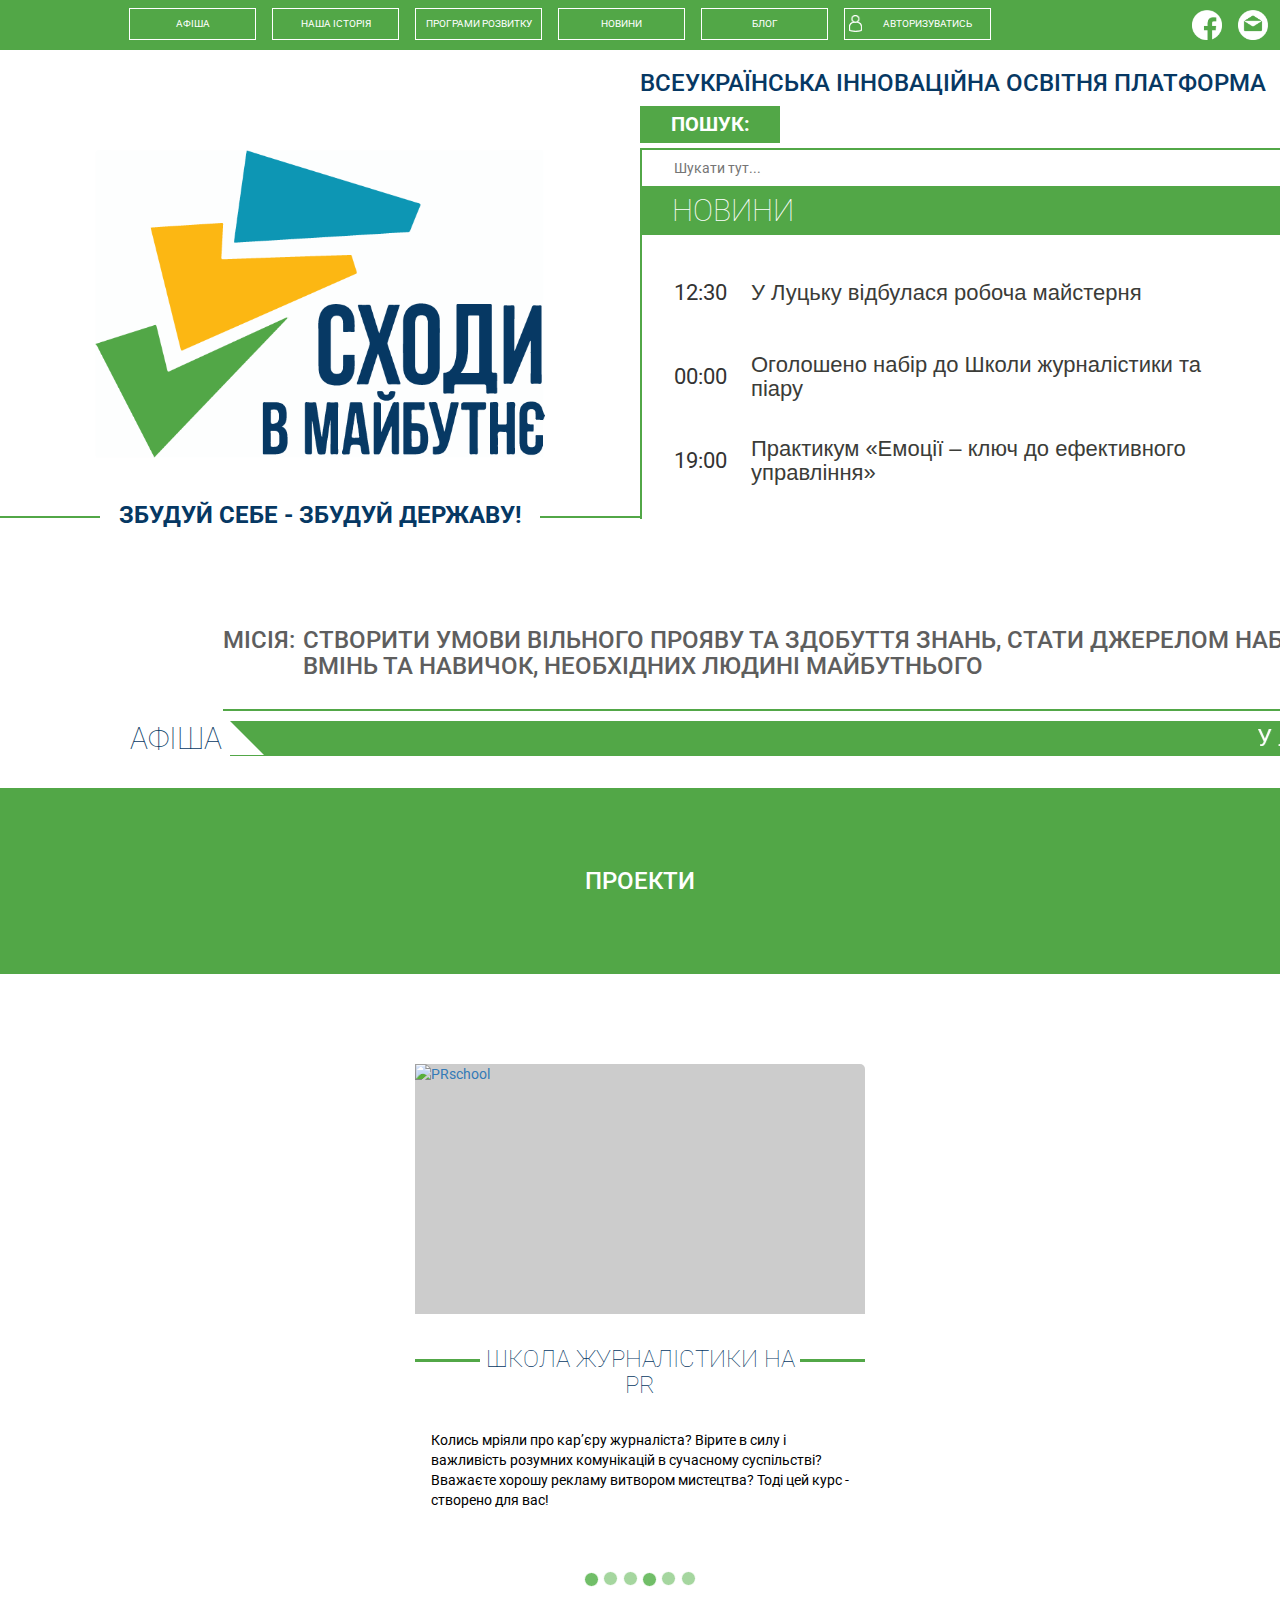
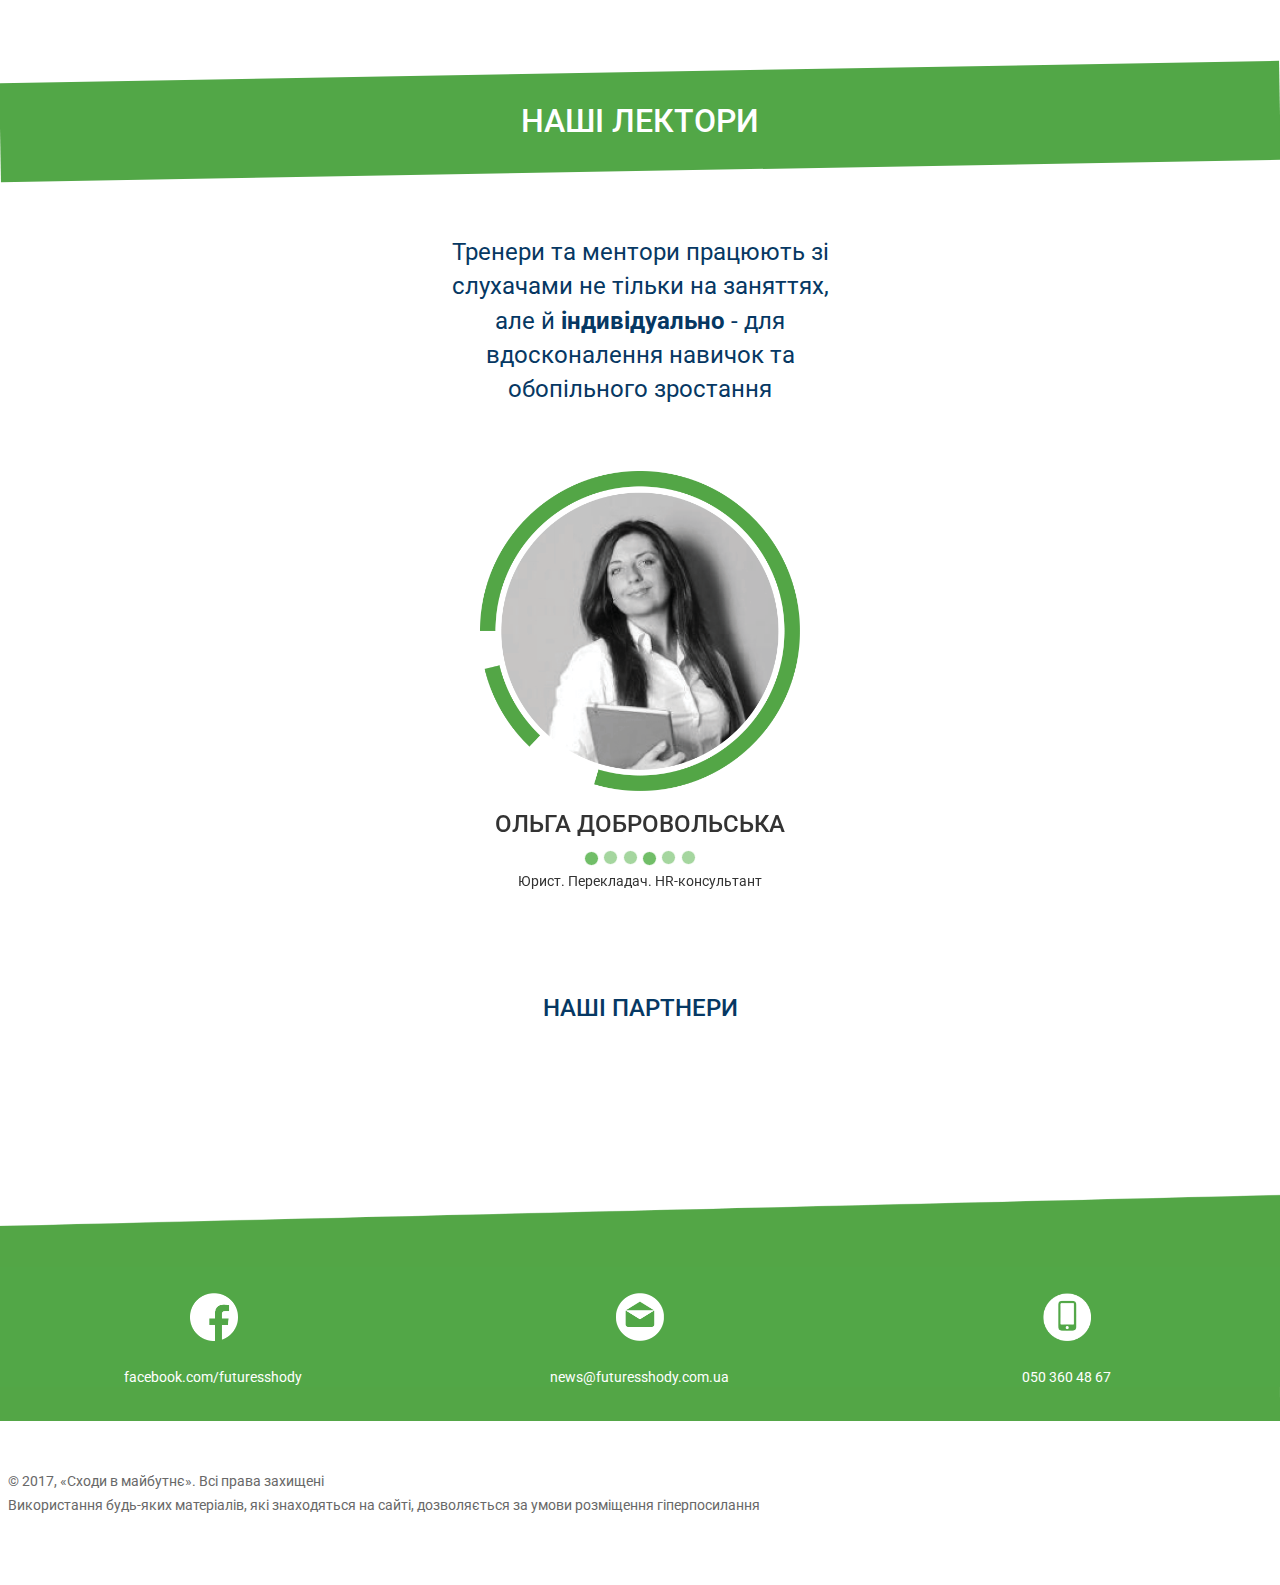
==== commit a2043b20: "mobile vers" ====
--- a/index.html
+++ b/index.html
@@ -5,6 +5,10 @@
 	<meta name="viewport" content="width=device-width,initial-scale=1.0">
 	<link rel="shortcut icon" href="images/x-icon.ico" type="images/x-icon">
 	<link href="https://fonts.googleapis.com/css?family=Roboto" rel="stylesheet">
+	  <link rel="stylesheet" href="https://maxcdn.bootstrapcdn.com/bootstrap/3.3.7/css/bootstrap.min.css">
+	 <script src="https://ajax.googleapis.com/ajax/libs/jquery/3.2.1/jquery.min.js"></script>
+  <script src="https://maxcdn.bootstrapcdn.com/bootstrap/3.3.7/js/bootstrap.min.js"></script>
+	<script src="https://ajax.googleapis.com/ajax/libs/jquery/3.1.1/jquery.min.js"></script>
 	<link rel="stylesheet" href="style/css/style.css">
 	<title>| Головна</title>
 </head>
@@ -12,14 +16,23 @@
 	<div class="wrapper">
 		<header>
 			<nav>
-				<ul class="header_menu">
-					<li><a href="#">Афіша</a></li>
-					<li><a href="#">Наша Історія</a></li>
-					<li><a href="#">Програми розвитку</a></li>
-					<li><a href="news.html">Новини</a></li>
-					<li><a href="blog.html">Блог</a></li>
-					<li class="auth"><a href="#">Авторизуватись</a></li>
-				</ul>
+				<div id="nav-icon4">
+				  <span class="wad"></span>
+				  <span class="wad"></span>
+				  <span class="wad"></span>
+					<ul class="header_menu">
+						<li><a href="#">Афіша</a></li>
+						<li><a href="#">Наша Історія</a></li>
+						<li><a href="#">Програми розвитку</a></li>
+						<li><a href="news.html">Новини</a></li>
+						<li><a href="blog.html">Блог</a></li>
+						<li class="auth"><a href="#">Авторизуватись</a></li>
+					</ul>
+				</div>
+				<div style="margin: 0 4px">
+					<a class="mail_nav" href="mailto:news@futuresshody.com.ua"></a>
+					<a class="facebook_nav" href="https://www.facebook.com/futuresshody"></a>
+				</div>
 			</nav>
 			<div class="wrap_border">
 				<form action="#" class="search_form">
@@ -73,93 +86,119 @@
 		<div class="wrap_projects_main">
 		<h2 class="heading_projects">Проекти</h2>
 		<div class="wrap_projects">
-			<article class="projects">
-			<a href="project_PR.html">
-				<div class="img_wrap img_wrap_prj">
-					<img src="images/PR_img.png" alt="PRschool">
-				</div>
-				<h5>Школа журналістики на PR</h5>
-				<p>
-					Колись мріяли про кар’єру журналіста?
-					Вірите в силу і важливість розумних 
-					комунікацій в сучасному суспільстві? 
-					Вважаєте хорошу рекламу витвором 
-					мистецтва? 
-					Тоді цей курс - створено для вас!
-				</p>
-			</a>
-			</article>
-			<article class="projects">
-			<a href="project_schoolP.html">
-				<div class="img_wrap img_wrap_prj">
-					<img src="images/schoolP_img.png" alt="Nschool">
-				</div>
-				<h5>Школа патріотизму</h5>
-				<p>
-					Навчальний курс, що допомагає дізнатися
-					більше про історію, культуру, традиції свого
-					народу, а також вчить бути патріотом України
-					не тільки на словах, але й на ділі
-				</p>
-			</a>
-			</article>
-			<article class="projects">
-			<a href="project_workS.html">
-				<div class="img_wrap img_wrap_prj">
-					<img src="images/work_search_Main.png" alt="TVShow">
-				</div>
-				<h5>Серіал "Пошук роботи"</h5>
-				<p>
-					Серіал “Пошук роботи” в розважальній формі
-					готує здобувача до успішного проходження
-					співбесіди, і, як підсумок, - отримання ідеальної
-					роботи. Це конкретна покрокова інструкція 
-					пошуку роботи своєї мрії
-				</p>
-			</a>
-			</article>
-		</div>
-		<div class="wrap_projects wrap_projects_2">
-			<article class="projects">
-			<a href="project_freeH.html">
-				<div class="img_wrap img_wrap_prj">
-					<img src="images/freeH_Big.jpg" alt="training">
-				</div>
-				<h5>Трейнінговий цикл "Вільна людина у вільній країні"</h5>
-				<p>
-					Цикл тренінгів, семінарів, воркшопів та
-					лекцій, що надають компетентні та 
-					професійні покоління українців
-				</p>
-			</a>
-			</article>
-			<article class="projects">
-			<a href="project_studentsR.html">
-				<div class="img_wrap img_wrap_prj">
-					<img src="images/studentsR_img.png" alt="students">
-				</div>
-				<h5>Студентські ради</h5>
-				<p>
-					Підтримка студентських рад та ініціатив є 
-					першочерговим кроком для розвитку нового
-					покоління лідерів та агентів змін
-				</p>
-			</a>
-			</article>
-			<article class="projects">
-			<a href="project_HtoH.html">
-				<div class="img_wrap img_wrap_prj">
-					<img src="images/Human_helps.png" alt="help">
-				</div>
-				<h5>Платформа "Люди допомагають людям"</h5>
-				<p>
-					Це благодійна міжнародна платформа прямої
-					адресної допомоги родинам загиблих під час
-					Революції Гідності та бойових дій на Сході
-					країни
-				</p>
-			</a>
-			</article>
+			<div id="myCarousel" class="carousel slide" data-ride="carousel">
+				  <ol class="carousel-indicators">
+				    <li data-target="#myCarousel" data-slide-to="0" class="active"></li>
+				    <li data-target="#myCarousel" data-slide-to="1"></li>
+				    <li data-target="#myCarousel" data-slide-to="2"></li>
+				    <li data-target="#myCarousel" data-slide-to="3" class="active"></li>
+				    <li data-target="#myCarousel" data-slide-to="4"></li>
+				    <li data-target="#myCarousel" data-slide-to="5"></li>
+				  </ol>
+
+				  <!-- Wrapper for slides -->
+				  <div class="carousel-inner">
+				    <div class="item active">
+				     <article class="projects">
+						<a href="project_PR.html">
+							<div class="img_wrap img_wrap_prj">
+								<img src="images/PR_img.png" alt="PRschool" class="prj_img">
+							</div>
+							<h5>Школа журналістики на PR</h5>
+							<p>
+								Колись мріяли про кар’єру журналіста?
+								Вірите в силу і важливість розумних 
+								комунікацій в сучасному суспільстві? 
+								Вважаєте хорошу рекламу витвором 
+								мистецтва? 
+								Тоді цей курс - створено для вас!
+							</p>
+						</a>
+					  </article>
+				    </div>
+
+					<div class="item">
+						<article class="projects">
+						<a href="project_schoolP.html">
+							<div class="img_wrap img_wrap_prj">
+								<img src="images/schoolP_img.png" class="prj_img" alt="Nschool">
+							</div>
+							<h5>Школа патріотизму</h5>
+							<p>
+								Навчальний курс, що допомагає дізнатися
+								більше про історію, культуру, традиції свого
+								народу, а також вчить бути патріотом України
+								не тільки на словах, але й на ділі
+							</p>
+						</a>
+						</article>
+					</div>
+					<div class="item">
+						<article class="projects">
+						<a href="project_workS.html">
+							<div class="img_wrap img_wrap_prj">
+								<img src="images/work_search_Main.png" class="prj_img" alt="TVShow">
+							</div>
+							<h5>Серіал "Пошук роботи"</h5>
+							<p>
+								Серіал “Пошук роботи” в розважальній формі
+								готує здобувача до успішного проходження
+								співбесіди, і, як підсумок, - отримання ідеальної
+								роботи. Це конкретна покрокова інструкція 
+								пошуку роботи своєї мрії
+							</p>
+						</a>
+						</article>
+					</div>
+					<div class="item">
+						<article class="projects">
+						<a href="project_freeH.html">
+							<div class="img_wrap img_wrap_prj">
+								<img src="images/freeH_img.png" class="prj_img" alt="training">
+							</div>
+							<h5>Трейнінговий цикл "Вільна людина у вільній країні"</h5>
+							<p>
+								Цикл тренінгів, семінарів, воркшопів та
+								лекцій, що надають компетентні та 
+								професійні покоління українців
+							</p>
+						</a>
+						</article>
+					</div>
+					<div class="item">
+						<article class="projects">
+						<a href="project_studentsR.html">
+							<div class="img_wrap img_wrap_prj">
+								<img src="images/studentsR_img.png" class="prj_img" alt="students">
+							</div>
+							<h5>Студентські ради</h5>
+							<p>
+								Підтримка студентських рад та ініціатив є 
+								першочерговим кроком для розвитку нового
+								покоління лідерів та агентів змін
+							</p>
+						</a>
+						</article>
+					</div>
+					<div class="item">
+						<article class="projects">
+						<a href="project_HtoH.html">
+							<div class="img_wrap img_wrap_prj">
+								<img src="images/Human_img.png" class="prj_img" alt="help">
+							</div>
+							<h5>Платформа "Люди допомагають людям"</h5>
+							<p>
+								Це благодійна міжнародна платформа прямої
+								адресної допомоги родинам загиблих під час
+								Революції Гідності та бойових дій на Сході
+								країни
+							</p>
+						</a>
+						</article>
+					</div>
+			</div>
+		</div>
+		</div>
 		</div>
 		</div>
 		<div class="wrap_lectors_main">
@@ -169,62 +208,86 @@
 			<p class="heading_lectors_main">Тренери та ментори працюють зі слухачами не тільки на заняттях, але й <span class="strong">індивідуально</span> - для вдосконалення навичок та обопільного зростання
 			</p>
 			<div class="wrap_lectors">
-				<div class="lectors">
-					<img src="images/dobrovilska.png" alt="Olga Dobrovilska">
-					<h2 class="lectors_name">Ольга Добровольська</h2>
-					<p class="lectors_descr_short">Юрист. Перекладач. HR-консультант</p>
-					<p class="lectors_descr_more">Більше 5 років в сфері HR; засновник рекрутингової компанії Redberry; HRD «Таор Карпати»; бізнес тренер; HR-консультант.
-					Основні теми для проведення навчання: «Командний інтелект», лідерство і менеджмент, рекрутинг.
-					</p>
-				</div>
-				<div class="lectors">
-					<img src="images/berezina.png" alt="Viktoriya Berezina">
-					<h2 class="lectors_name">Вікторія Березіна</h2>
-					<p class="lectors_descr_short">Консультант з управління персоналом </p>
-					<p class="lectors_descr_more">Бізнес-тренер, коуч, автор і провайдер багатьох програм з Управління персоналом, Управління продажами, Особистого розвитку, Навчання і розвитку персоналу.
-					Спеціалізується на навчанні ТОП-складу, власників компаній, а також HR-директорів і менеджерів середнього рівня.
-					</p>
-				</div>
-				<div class="lectors">
-					<img src="images/bebeshko.png" alt="Taras Bebeshko">
-					<h2 class="lectors_name">Тарас Бебешко</h2>
-					<p class="lectors_descr_short">Міжнародний аналітик, експерт з економіки</p>
-					<p class="lectors_descr_more">Міжнародний аналітик, експерт з економіки та бізнес-планування, фріланс.
-					Спеціаліст у сфері розвитку особистості.
-					Головний принцип у роботі – єдність та свідома співпраця протилежностей.
-					Ціль у житті – берегти та просвіщати.
-					</p>
-				</div>
-				<div class="lectors">
-					<img src="images/shilova.png" alt="Elizavetta Shilova">
-					<h2 class="lectors_name">Єлізавета Шилова</h2>
-					<p class="lectors_descr_short">Засновник консалтингової компанії "DR.Shilova"</p>
-					<p class="lectors_descr_more">
-						Кандидат медичних наук, лікар-анастезіолог, бізнес-тренер.
-						Експерт у сферах лідерства, менеджменту та особистого розвитку.
-						Місія – збільшити кількість успішних менеджерів в Україні, щоб вона стала процвітаючою країною, де зможуть жити й розвиватися молоді люди
+				 <div id="myCarousel_2" class="carousel slide" data-ride="carousel">
+					<div class="carousel-inner">
+					    <div class="item active">
+							<div class="lectors">
+								<img src="images/dobrovilska.png" alt="Olga Dobrovilska">
+								<h2 class="lectors_name">Ольга Добровольська</h2>
+								<p class="lectors_descr_short">Юрист. Перекладач. HR-консультант</p>
+								<p class="lectors_descr_more">Більше 5 років в сфері HR; засновник рекрутингової компанії Redberry; HRD «Таор Карпати»; бізнес тренер; HR-консультант.
+								Основні теми для проведення навчання: «Командний інтелект», лідерство і менеджмент, рекрутинг.
+								</p>
+							</div>
+						</div>
+						<div class="item">
+							<div class="lectors">
+								<img src="images/berezina.png" alt="Viktoriya Berezina">
+								<h2 class="lectors_name">Вікторія Березіна</h2>
+								<p class="lectors_descr_short">Консультант з управління персоналом </p>
+								<p class="lectors_descr_more">Бізнес-тренер, коуч, автор і провайдер багатьох програм з Управління персоналом, Управління продажами, Особистого розвитку, Навчання і розвитку персоналу.
+								Спеціалізується на навчанні ТОП-складу, власників компаній, а також HR-директорів і менеджерів середнього рівня.
+								</p>
+							</div>
+						</div>
+						<div class="item">
+							<div class="lectors">
+								<img src="images/bebeshko.png" alt="Taras Bebeshko">
+								<h2 class="lectors_name">Тарас Бебешко</h2>
+								<p class="lectors_descr_short">Міжнародний аналітик, експерт з економіки</p>
+								<p class="lectors_descr_more">Міжнародний аналітик, експерт з економіки та бізнес-планування, фріланс.
+								Спеціаліст у сфері розвитку особистості.
+								Головний принцип у роботі – єдність та свідома співпраця протилежностей.
+								Ціль у житті – берегти та просвіщати.
+								</p>
+							</div>
+						</div>
+						<div class="item">
+							<div class="lectors">
+								<img src="images/shilova.png" alt="Elizavetta Shilova">
+								<h2 class="lectors_name">Єлізавета Шилова</h2>
+								<p class="lectors_descr_short">Засновник консалтингової компанії "DR.Shilova"</p>
+								<p class="lectors_descr_more">
+									Кандидат медичних наук, лікар-анастезіолог, бізнес-тренер.
+									Експерт у сферах лідерства, менеджменту та особистого розвитку.
+									Місія – збільшити кількість успішних менеджерів в Україні, щоб вона стала процвітаючою країною, де зможуть жити й розвиватися молоді люди
 
-					 </p>
-				</div>
-				<div class="lectors">
-					<img src="images/kovalchyk.png" alt="Anriy Kovalchyk">
-					<h2 class="lectors_name">Андрій Ковальчук</h2>
-					<p class="lectors_descr_short">Корпоративний тренер холдингу PLC Ukrlandfarming</p>
-					<p class="lectors_descr_more">
-						Сфера наукових інтересів – гармонійний розвиток особистості та ефективні комунікації.
-						Співпрацює з іноземними компаніями в Німеччині, Італії та Австрії.
-						Успішно пройшов програму «Ціль».
-						Здійснив підготовку персоналу на будівництві 14 великих об’єктів в Україні.
-					 </p>
-				</div>
-				<div class="lectors">
-					<img src="images/taylor.png" alt="Kseniya Taylor">
-					<h2 class="lectors_name">Ксенія Тейлор</h2>
-					<p class="lectors_descr_short">Засновник, Генеральний директор Education Company "Status-Event"</p>
-					<p class="lectors_descr_more">Мотиваційний спікер, експерт в області ефективної комунікації та психології спілкування. Психолог. Психотерапевт. 
-					Успішно провела понад 700 тренінгів у різних галузях бізнесу й особистого розвитку в Україні та за кордоном.
-					Створила будинок-профілакторій для одиноких престарілих і безпритульних людей.
-					</p>
+								 </p>
+							</div>
+						</div>
+						<div class="item">
+							<div class="lectors">
+								<img src="images/kovalchyk.png" alt="Anriy Kovalchyk">
+								<h2 class="lectors_name">Андрій Ковальчук</h2>
+								<p class="lectors_descr_short">Корпоративний тренер холдингу PLC Ukrlandfarming</p>
+								<p class="lectors_descr_more">
+									Сфера наукових інтересів – гармонійний розвиток особистості та ефективні комунікації.
+									Співпрацює з іноземними компаніями в Німеччині, Італії та Австрії.
+									Успішно пройшов програму «Ціль».
+									Здійснив підготовку персоналу на будівництві 14 великих об’єктів в Україні.
+								 </p>
+							</div>
+						</div>
+						<div class="item">
+							<div class="lectors">
+								<img src="images/taylor.png" alt="Kseniya Taylor">
+								<h2 class="lectors_name">Ксенія Тейлор</h2>
+								<p class="lectors_descr_short">Засновник, Генеральний директор Education Company "Status-Event"</p>
+								<p class="lectors_descr_more">Мотиваційний спікер, експерт в області ефективної комунікації та психології спілкування. Психолог. Психотерапевт. 
+								Успішно провела понад 700 тренінгів у різних галузях бізнесу й особистого розвитку в Україні та за кордоном.
+								Створила будинок-профілакторій для одиноких престарілих і безпритульних людей.
+								</p>
+							</div>
+						</div>
+					</div>
+					<ol class="carousel-indicators">
+					      <li data-target="#myCarousel_2" data-slide-to="0" class="active"></li>
+					      <li data-target="#myCarousel_2" data-slide-to="1"></li>
+					      <li data-target="#myCarousel_2" data-slide-to="2"></li>
+					      <li data-target="#myCarousel_2" data-slide-to="3" class="active"></li>
+					      <li data-target="#myCarousel_2" data-slide-to="4"></li>
+					      <li data-target="#myCarousel_2" data-slide-to="5"></li>
+					</ol>
 				</div>
 			</div>
 		</div>
@@ -233,20 +296,22 @@
 			
 		</div>
 		<div class="wrap_contacts">
-			<div class="fb">
+			<div class="fb" onclick="return location.href = 'https://www.facebook.com/futuresshody'">
 				<a href="https://www.facebook.com/futuresshody">facebook.com/futuresshody</a>
 			</div>
-			<div class="mail">
+			<div class="mail" onclick="return location.href = 'mailto:news@futuresshody.com.ua'">
 				<a href="mailto:news@futuresshody.com.ua">news@futuresshody.com.ua</a>
 			</div>
-			<div class="phone">
-				<a href="tel:+380503604867">050 360 48 67</a>
-			</div>
+				<div class="phone" onclick="return location.href = 'tel:+380503604867'">
+					<a href="tel:+380503604867">050 360 48 67</a>
+				</div>
 		</div>
   </div>
   <footer class="footer">
   	<p>&copy; 2017, «Сходи в майбутнє». Всі права захищені</p>
   	<p>Використання будь-яких матеріалів, які знаходяться на сайті, дозволяється за умови розміщення гіперпосилання</p>
   </footer>
+  <script src="js/jquery-main.js">
+  </script>
 </body>
 </html>--- a/style/css/style.css
+++ b/style/css/style.css
@@ -13,7 +13,9 @@
   background-color: #fff; }
 
 header {
-  margin: 0 0 64px; }
+  margin: 0 0 64px;
+  position: relative;
+  z-index: 2; }
 
 .header_projectH {
   display: flex;
@@ -25,9 +27,6 @@
 img {
   width: 100%; }
 
-a:hover {
-  text-decoration: none; }
-
 .wrapper, .wrapper_News {
   min-height: 100%;
   margin-bottom: -150px;
@@ -36,32 +35,105 @@
   overflow: hidden;
   position: relative; }
 
-nav li {
-  border: 2px #52A747 solid;
-  margin: 8px;
-  width: 150px;
-  display: flex;
-  justify-content: center;
-  padding: 20px 0; }
-  nav li a {
+nav {
+  display: flex;
+  flex-direction: row-reverse;
+  justify-content: space-between;
+  background-color: #52A747;
+  position: relative;
+  z-index: 2; }
+  nav li {
+    margin: 8px;
+    display: flex;
+    justify-content: center;
+    align-items: center; }
+    nav li a {
+      text-decoration: none;
+      color: #5e5f5e;
+      text-transform: uppercase;
+      padding: 4px 8px; }
+  nav li:before {
+    content: "";
+    display: block;
+    float: left;
+    width: 10px;
+    height: 10px;
+    background-image: url(../../images/header_menu.png);
+    background-size: 100%;
+    background-repeat: no-repeat; }
+  nav li:hover {
+    cursor: pointer;
+    border-color: red; }
+  nav li:hover a {
     text-decoration: none;
-    color: #000;
-    text-transform: uppercase;
-    font-size: 12px;
-    padding: 4px 8px;
-    line-height: 44px;
-    width: 100%;
-    text-align: center; }
-nav li:hover {
+    color: #000; }
+
+#nav-icon4 {
+  width: 30px;
+  height: 25px;
+  position: relative;
+  float: left;
+  margin: 10px 16px 0;
+  transform: rotate(0deg);
+  transition: 0.5s ease-in-out;
   cursor: pointer;
-  border-color: red; }
+  opacity: 1; }
+
+#nav-icon4 span {
+  display: block;
+  position: absolute;
+  height: 4px;
+  width: 100%;
+  background: #fff;
+  border-radius: 9px;
+  opacity: 1;
+  left: 0;
+  transform: rotate(0deg);
+  transition: 0.25s ease-in-out; }
+
+#nav-icon4 span:nth-child(1) {
+  top: 0px;
+  transform-origin: left center; }
+
+#nav-icon4 span:nth-child(2) {
+  top: 9px;
+  transform-origin: left center; }
+
+#nav-icon4 span:nth-child(3) {
+  top: 18px;
+  transform-origin: left center; }
+
+#nav-icon4.open span:nth-child(1) {
+  transform: rotate(45deg);
+  top: -3px;
+  left: 8px; }
+
+#nav-icon4.open span:nth-child(2) {
+  width: 0%;
+  opacity: 0; }
+
+#nav-icon4.open span:nth-child(3) {
+  transform: rotate(-45deg);
+  top: 18px;
+  left: 8px; }
+
+#nav-icon4.open .header_menu {
+  display: flex; }
 
 .header_menu {
   list-style-type: none;
-  display: flex;
+  display: none;
   flex-direction: column;
   padding: 0;
-  align-items: center; }
+  align-items: flex-start;
+  justify-content: center;
+  background-color: #effbed;
+  width: 180px;
+  position: absolute;
+  left: -120px;
+  z-index: 1;
+  height: 314px;
+  margin-top: 36px; }
 
 .auth {
   display: flex;
@@ -69,12 +141,7 @@
 
 .auth:before {
   content: "";
-  display: block;
-  background-image: url(../../images/auth.png);
-  background-size: 100%;
-  width: 20px;
-  height: 20px;
-  margin: 4px 0; }
+  display: block; }
 
 .main_heading {
   text-align: center;
@@ -106,7 +173,8 @@
 
 .wrap_border {
   border-top: 2px solid #52A747;
-  border-left: 2px solid #52A747; }
+  border-left: 2px solid #52A747;
+  display: none; }
 
 .wrap_logo {
   border-bottom: 2px solid #52A747;
@@ -114,16 +182,25 @@
   flex-direction: column;
   align-items: center; }
   .wrap_logo img {
-    margin: 0 16px;
+    margin: 8px 16px;
     width: 288px; }
 
 .img_wrap {
-  display: flex;
-  flex-direction: column;
-  justify-content: center;
-  align-items: center;
-  align-self: flex-start;
-  overflow: hidden; }
+  position: relative;
+  margin: 0 auto;
+  width: 100%;
+  height: 250px;
+  background-color: #ccc;
+  border-radius: 5px 5px 0 0; }
+
+.prj_img {
+  max-width: 100%;
+  top: 0;
+  bottom: 0;
+  left: 0;
+  right: 0;
+  position: absolute;
+  margin: auto; }
 
 .heading_logo {
   background-color: #fff;
@@ -160,10 +237,14 @@
   float: left;
   font-size: 22px; }
 
+.wrap_afisha_main {
+  display: none; }
+
 .heading_afisha {
   text-align: left;
   max-width: 1125px;
-  color: #5e5e5e; }
+  color: #5e5e5e;
+  display: none; }
 
 .mission_afisha {
   margin: 0 8px 32px 0;
@@ -189,16 +270,17 @@
 marquee:before {
   content: "";
   display: block;
-  border: 16px solid transparent;
-  border-bottom: 16px solid #fff;
-  border-left: 16px solid #fff;
+  border: 17px solid transparent;
+  border-bottom: 17px solid #fff;
+  border-left: 17px solid #fff;
   position: relative; }
 
 .heading_projects {
+  margin: 0;
   text-align: center;
   text-transform: uppercase;
   color: #fff;
-  font-size: 38px;
+  font-size: 24px;
   padding: 16px 0;
   background-color: #52A747; }
 
@@ -216,6 +298,17 @@
 .heading_lectors {
   transform: rotate(1deg);
   font-size: 32px; }
+
+.carousel-indicators {
+  bottom: 50px; }
+  .carousel-indicators li {
+    width: 15px;
+    height: 15px;
+    background-color: rgba(82, 176, 71, 0.52); }
+  .carousel-indicators .active {
+    background-color: rgba(82, 176, 71, 0.82);
+    width: 15px;
+    height: 15px; }
 
 .wrap_projects {
   overflow: hidden; }
@@ -224,18 +317,29 @@
   .wrap_projects .projects:hover {
     box-shadow: 0px 10px 14px -1px rgba(0, 0, 0, 0.08);
     transition: all linear 0.3s; }
+  .wrap_projects article:before {
+    content: "";
+    display: block;
+    width: 100%;
+    height: 10px;
+    border-top: 3px solid #52A747;
+    position: relative;
+    z-index: 1;
+    top: 290px; }
   .wrap_projects article {
     background-color: #fff;
     margin: 48px auto;
-    max-width: 320px; }
-    .wrap_projects article img {
-      margin: auto;
-      display: block; }
+    max-width: 320px;
+    position: relative; }
     .wrap_projects article h5 {
       text-align: center;
       font-size: 24px;
       text-transform: uppercase;
-      color: #063863; }
+      color: #063863;
+      margin: 16px 16px;
+      position: relative;
+      z-index: 2;
+      background-color: #fff; }
     .wrap_projects article p {
       padding: 0 16px;
       color: #000; }
@@ -258,7 +362,7 @@
   text-align: center; }
 
 .lectors {
-  max-width: 320px;
+  max-width: 240px;
   height: 460px; }
 
 .wrap_lectors {
@@ -274,7 +378,8 @@
 
 .lectors_name {
   text-align: center;
-  text-transform: uppercase; }
+  text-transform: uppercase;
+  font-size: 24px; }
 
 .lectors_descr_more {
   opacity: 0;
@@ -320,18 +425,36 @@
 .wrap_contacts {
   padding: 64px 0 32px;
   width: 100%;
-  margin: auto;
+  display: flex;
+  justify-content: center;
+  align-items: center;
   background-color: #52A747;
   position: relative; }
 
+.wrap_contacts:after {
+  display: block;
+  content: "";
+  width: 100%;
+  height: 10px;
+  border-top: solid 2px #fff;
+  position: absolute;
+  bottom: 65px; }
+
+.footer_b {
+  display: none; }
+
 .fb, .phone, .mail {
   display: flex;
   flex-direction: column;
   align-items: center;
-  margin: 16px 64px; }
+  margin: 8px 0;
+  position: relative;
+  background-color: #52A747;
+  z-index: 2; }
   .fb a, .phone a, .mail a {
     text-decoration: none;
-    color: #fff; }
+    color: #fff;
+    display: none; }
 
 .fb:hover a, .phone:hover a, .mail:hover a {
   color: #063863; }
@@ -340,11 +463,11 @@
   content: "";
   display: block;
   background-image: url(../../images/fb.png);
-  width: 35px;
-  height: 35px;
-  margin-bottom: 8px;
-  background-size: 100%;
-  background-repeat: no-repeat; }
+  width: 68px;
+  height: 68px;
+  background-size: 70%;
+  background-repeat: no-repeat;
+  background-position: center; }
 
 .phone:before {
   background-image: url(../../images/phone.png); }
@@ -389,10 +512,11 @@
   float: right;
   background-color: #52A747;
   text-decoration: none;
-  margin: 8px; }
+  margin: 8px;
+  width: 30px; }
 
 .facebook_nav::before, .mail_nav::before {
-  content: "f";
+  content: "";
   display: block;
   color: #fff;
   text-align: right;
@@ -401,16 +525,16 @@
   justify-content: center;
   align-items: center;
   font-weight: bold;
-  width: 42px;
-  height: 42px;
-  font-size: 22px; }
+  width: 30px;
+  height: 30px;
+  font-size: 22px;
+  background-image: url(../../images/fb.png);
+  background-size: 100%;
+  background-repeat: no-repeat; }
 
 .mail_nav::before {
   content: "";
-  background-image: url(../../images/mail_top.png);
-  background-size: 100%;
-  background-repeat: no-repeat;
-  background-color: #fff; }
+  background-image: url(../../images/mail.png); }
 
 .freeH_img, .HtoH_img, .workS_img, .schoolP_img, .studentsR_img, .PR_img, .News_img, .Blog_img {
   background-image: url(../../images/freeH_Big.jpg);
@@ -756,7 +880,12 @@
   padding-bottom: 64px; }
 
 .canvas_1, .canvas_2, .canvas_3, .canvas_4, .canvas_news, .canvas_blog,
-.post_trainer-first, .canvas_comment-first {
+.post_trainer-first,
+.post_trainer-second,
+.post_trainer-third,
+.post_trainer-fourth, .canvas_comment-first, .canvas_comment-second, .canvas_comment-third, .canvas_comment-fourth, .canvas_comment-second,
+.post_trainer-second, .post_trainer-third, .post_trainer-fourth,
+.canvas_comment-third, .canvas_comment-fourth {
   border-radius: 50%;
   background-size: cover;
   background-position: center;
@@ -781,7 +910,7 @@
   position: relative;
   z-index: 5; }
 
-.post_trainer-first {
+.post_trainer-first, .post_trainer-second, .post_trainer-third, .post_trainer-fourth {
   background-image: url(../../images/trainer_1.png); }
 
 .wrap_zahodi {
@@ -848,6 +977,9 @@
   .news_article p {
     max-width: 640px; }
 
+.news_text {
+  display: none; }
+
 .canvas_news {
   width: 250px;
   height: 250px;
@@ -867,12 +999,26 @@
   flex-direction: column; }
   .news_article:nth-child(6) canvas {
     background-image: url(../../images/news_3.png); }
+
+.news_btn-read {
+  border: 1px solid #fff;
+  text-align: center;
+  margin: 0;
+  text-transform: uppercase;
+  text-decoration: none;
+  color: #fff;
+  background-color: #0d96b4;
+  width: 150px;
+  display: block;
+  padding: 8px 0; }
 
 .text_wrap {
   max-width: 860px; }
   .text_wrap h2 {
     margin-bottom: 0;
     font-size: 24px; }
+  .text_wrap ul {
+    display: none; }
   .text_wrap .news_list {
     padding: 0;
     list-style-type: none; }
@@ -942,6 +1088,8 @@
     width: 66%;
     display: block;
     padding: 8px 0; }
+    .blog_article .blog_btn-read a, .blog_article_first .blog_btn-read a, .blog_article-second .blog_btn-read a, .blog_article-third .blog_btn-read a, .blog_article-fourth .blog_btn-read a {
+      color: #fff; }
   .blog_article .blog_btn-read:hover, .blog_article_first .blog_btn-read:hover, .blog_article-second .blog_btn-read:hover, .blog_article-third .blog_btn-read:hover, .blog_article-fourth .blog_btn-read:hover {
     cursor: pointer;
     transform: scale(1.02);
@@ -990,11 +1138,11 @@
 
 #overlay {
   position: fixed;
-  z-index: 1;
+  z-index: 6;
   background-color: transparent;
   opacity: 0.8;
   width: 100%;
-  height: 100%;
+  height: 45%;
   top: 0;
   left: 0;
   cursor: pointer;
@@ -1035,7 +1183,10 @@
 .wrap_post {
   background-color: #fff;
   background: linear-gradient(to bottom, #0d96b4, #fff);
-  margin-bottom: -32px; }
+  margin-bottom: -32px;
+  display: none;
+  opacity: 1;
+  z-index: 8; }
 
 .post_block {
   padding: 32px 0 64px; }
@@ -1048,7 +1199,7 @@
     font-size: 24px;
     font-weight: bold;
     text-align: left;
-    text-indent: 28px; }
+    text-indent: 46px; }
 
 .blog_date-post {
   color: #fff;
@@ -1056,26 +1207,26 @@
   font-weight: bold;
   text-align: center;
   text-align: left;
-  text-indent: 28px; }
+  text-indent: 46px; }
 
 .post_text {
   background-color: #fff;
-  width: 70%;
+  width: 69%;
   float: right;
   padding-left: 32px;
   padding-top: 16px; }
   .post_text p {
     width: 66%;
-    font-size: 12px; }
+    font-size: 12pxs; }
 
 .post_block::after {
   content: "";
   display: block;
   clear: both; }
 
-.post_trainer-first {
+.post_trainer-first, .post_trainer-second, .post_trainer-third, .post_trainer-fourth {
   float: left;
-  margin-left: 264px; }
+  margin-left: 184px; }
 
 .comment_wrap {
   background-color: #0d96b4;
@@ -1087,14 +1238,15 @@
   border: 1px solid #fff;
   display: block;
   margin: 0 auto;
-  width: 25%;
+  width: 250px;
   text-align: center;
   padding: 16px 32px;
   font-size: 18px; }
 
 .btn-add_comment:hover {
   border-color: #ccc;
-  color: #ccc; }
+  color: #ccc;
+  text-decoration: none; }
 
 .btn-post {
   text-transform: uppercase;
@@ -1109,7 +1261,8 @@
 
 .btn-post:hover {
   color: #fff;
-  background-color: #0e6f84; }
+  background-color: #0e6f84;
+  text-decoration: none; }
 
 .comment-block:after {
   content: "";
@@ -1130,6 +1283,15 @@
   float: right;
   background-color: rgba(82, 167, 71, 0.52); }
 
+.comment-block_blue {
+  background-color: rgba(13, 150, 180, 0.52); }
+
+.comment-block_orange {
+  background-color: rgba(252, 153, 19, 0.52); }
+
+.comment-block_dark-blue {
+  background-color: rgba(7, 57, 100, 0.52); }
+
 .flex-wrap-text {
   display: flex;
   border-bottom: 2px solid #52A747; }
@@ -1138,12 +1300,30 @@
   float: left;
   margin: 0 32px 0 0; }
 
-.canvas_comment-first {
+.canvas_comment-first, .canvas_comment-second, .canvas_comment-third, .canvas_comment-fourth {
   background-image: url(../../images/trainer_1.png);
   float: left;
   position: relative;
   left: -50px;
   margin: 0; }
+
+.canvas_comment-second {
+  background-image: url(../../images/trainer_2.png); }
+
+.canvas_comment-third {
+  background-image: url(../../images/trainer_3.png); }
+
+.canvas_comment-fourth {
+  background-image: url(../../images/trainer_4.png); }
+
+.post_trainer-second {
+  background-image: url(../../images/trainer_2.png); }
+
+.post_trainer-third {
+  background-image: url(../../images/trainer_3.png); }
+
+.post_trainer-fourth {
+  background-image: url(../../images/trainer_4.png); }
 
 .comment-text {
   float: left;
@@ -1161,6 +1341,45 @@
   content: "";
   display: block;
   clear: both; }
+
+.main_show {
+  display: block; }
+
+.green {
+  background-color: #52A747; }
+
+.dark-blue {
+  background-color: #073964; }
+
+.orange {
+  background-color: #fcb713; }
+
+.light-blue {
+  background-color: #0d96b4; }
+
+.light-blue_btn:hover {
+  background-color: #0f758c;
+  cursor: pointer; }
+
+.green_btn:hover {
+  background-color: #46823e;
+  cursor: pointer; }
+
+.dark-blue_btn:hover {
+  background-color: #072c4c;
+  cursor: pointer; }
+
+.orange:hover {
+  background-color: #fcb713; }
+
+.green_grad {
+  background: linear-gradient(to bottom, #52A747, #fff); }
+
+.dark-blue_grad {
+  background: linear-gradient(to bottom, #073964, #fff); }
+
+.orange_grad {
+  background: linear-gradient(to bottom, #fcb713, #fff); }
 
 @media (min-width: 640px) {
   .news_svg {
@@ -1215,14 +1434,6 @@
     display: flex;
     justify-content: center; } }
 @media (min-width: 960px) {
-  .header_menu {
-    flex-direction: row;
-    justify-content: center; }
-    .header_menu li {
-      height: 32px;
-      display: flex;
-      align-items: center; }
-
   .wrap_news {
     display: flex;
     flex-direction: column;
@@ -1236,7 +1447,11 @@
     width: 50%;
     float: right;
     border-top: 0;
+    display: block;
     border-left: 0; }
+
+  .heading_afisha {
+    display: block; }
 
   header:after {
     content: "";
@@ -1251,7 +1466,7 @@
     width: 50%;
     bottom: 0;
     position: relative;
-    height: 455px;
+    height: 468px;
     display: flex;
     justify-content: flex-end; }
     .wrap_logo img {
@@ -1305,29 +1520,22 @@
     border-bottom: 2px solid #52A747;
     text-transform: uppercase;
     margin-right: -68px;
-    float: left; }
+    float: left;
+    display: block; }
 
   .wrap_projects {
     margin: 32px auto 0;
     max-width: 1180px; }
+    .wrap_projects article::before {
+      top: 305px; }
     .wrap_projects article {
-      margin: 8px 16px;
-      width: calc(33.3333% - 32px);
-      float: left;
-      max-width: 100%; }
+      max-width: 450px;
+      height: 550px; }
       .wrap_projects article h5 {
         height: 84px;
-        margin: 32px 0 0;
+        max-width: 320px;
+        margin: 32px auto 0;
         font-weight: lighter; }
-
-  .img_wrap_prj {
-    display: flex;
-    justify-content: center;
-    align-items: center;
-    overflow: hidden; }
-    .img_wrap_prj img {
-      width: 100%;
-      height: 180px; }
 
   .wrap_lectors {
     margin: 0 auto;
@@ -1342,9 +1550,7 @@
     clear: both; }
 
   .lectors {
-    float: left;
-    width: calc(33.333% - 64px);
-    margin: 16px 32px; }
+    max-width: 320px; }
 
   .lectors_name {
     height: 50px; }
@@ -1356,6 +1562,9 @@
     background-image: url(../../images/plashka.png);
     background-size: 100%;
     background-repeat: no-repeat; }
+
+  .fb a, .phone a, .mail a {
+    display: block; }
 
   .heading_projects {
     padding: 80px 0; }
@@ -1432,6 +1641,56 @@
   .news_article:nth-child(6) {
     flex-direction: row-reverse; } }
 @media(min-width: 1280px) {
+  #nav-icon4 .wad {
+    display: none; }
+
+  nav {
+    flex-direction: row;
+    height: 50px;
+    justify-content: space-between;
+    align-items: center; }
+    nav a {
+      width: 125px;
+      text-align: center;
+      font-size: 10px; }
+    nav li:before {
+      display: none; }
+
+  .auth:before {
+    background-image: url(../../images/auth_white.png);
+    background-position: center;
+    background-repeat: no-repeat;
+    background-size: 65%;
+    width: 20px;
+    height: 20px;
+    margin: 4px 0; }
+
+  #nav-icon4 {
+    width: 85%;
+    height: 60px;
+    position: relative;
+    clear: both; }
+
+  .header_menu {
+    display: flex;
+    flex-direction: row;
+    justify-content: center;
+    background-color: transparent;
+    position: relative;
+    width: auto;
+    left: 0;
+    height: auto;
+    margin-top: 0; }
+    .header_menu li {
+      height: 32px;
+      display: flex;
+      align-items: center;
+      border: 1px solid #fff; }
+    .header_menu a {
+      color: #fff; }
+    .header_menu li:hover a {
+      color: #fff; }
+
   .projectH_descr, .projectHtoH_descr, .projectworkS_descr, .projectschoolP_descr, .projectstudentsR_descr, .projectPR_descr {
     position: relative;
     z-index: 5;
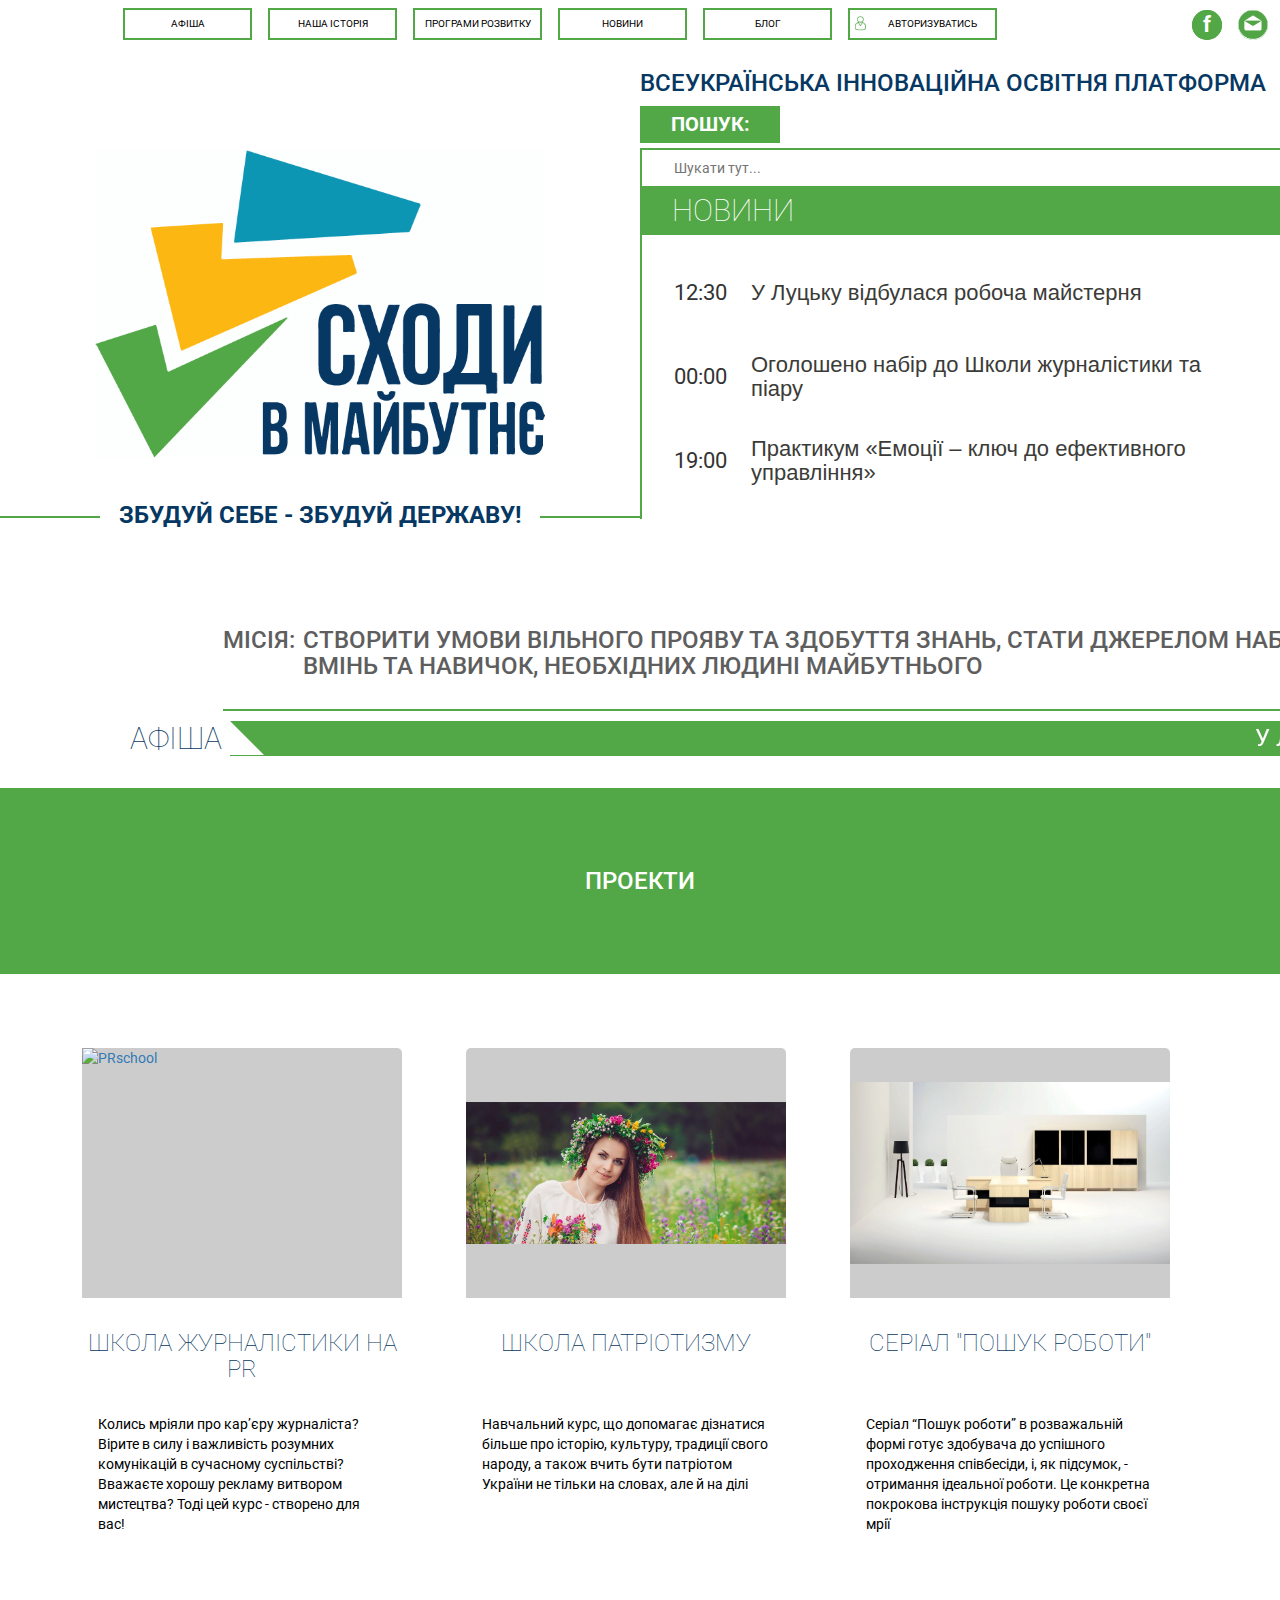
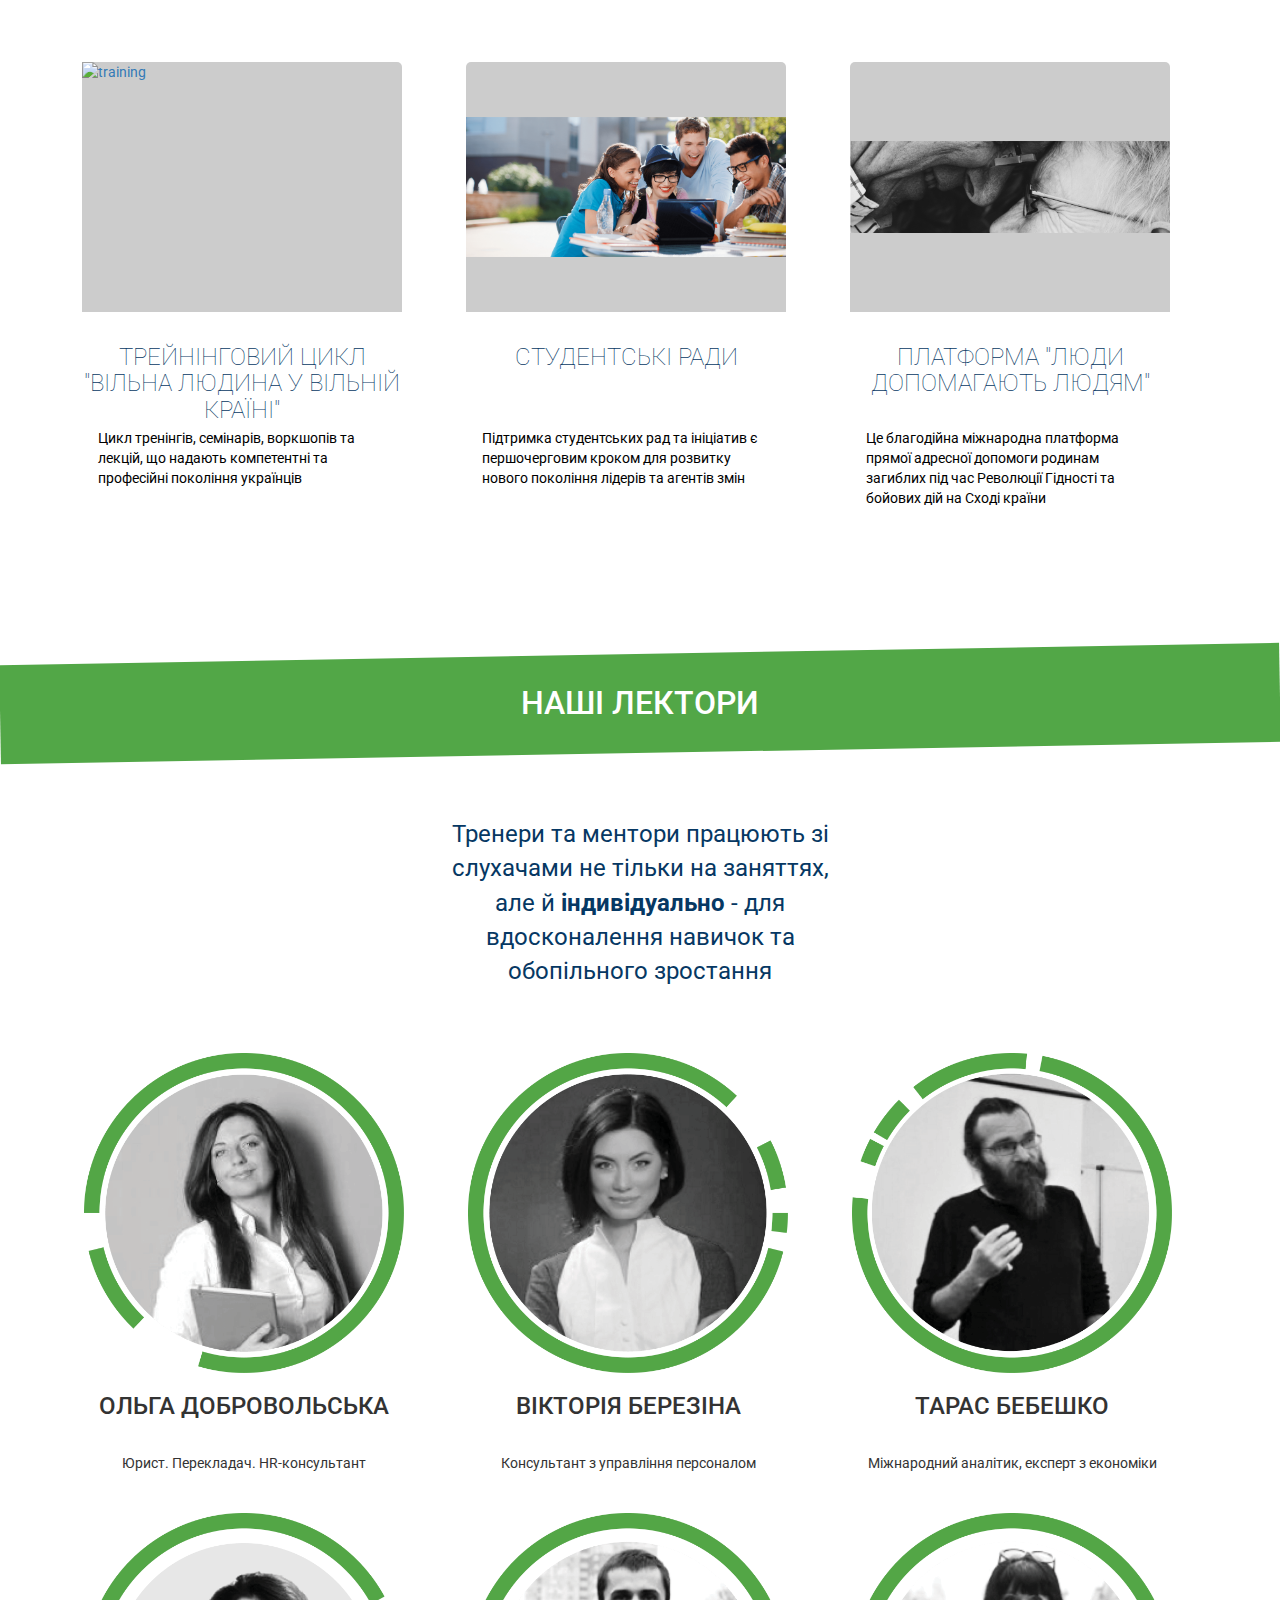
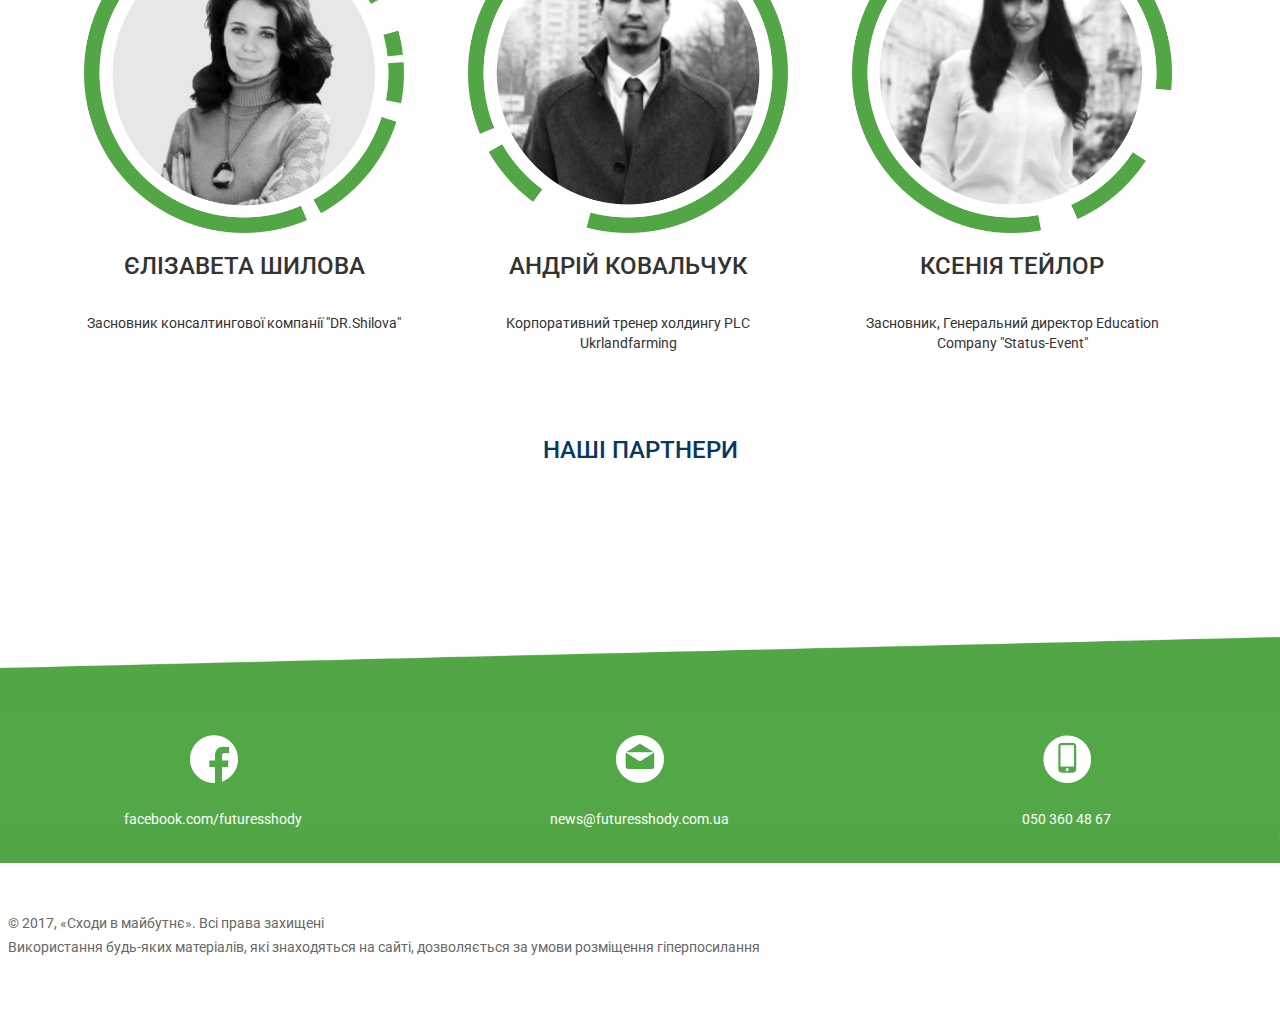
==== commit 364f3923: "fixes 03.10.17" ====
--- a/index.html
+++ b/index.html
@@ -313,5 +313,7 @@
   </footer>
   <script src="js/jquery-main.js">
   </script>
+  <script src="js/slider.js">
+  </script>
 </body>
 </html>--- a/style/css/style.css
+++ b/style/css/style.css
@@ -41,7 +41,8 @@
   justify-content: space-between;
   background-color: #52A747;
   position: relative;
-  z-index: 2; }
+  z-index: 2;
+  width: 100%; }
   nav li {
     margin: 8px;
     display: flex;
@@ -51,7 +52,8 @@
       text-decoration: none;
       color: #5e5f5e;
       text-transform: uppercase;
-      padding: 4px 8px; }
+      padding: 4px 8px;
+      font-size: 10px; }
   nav li:before {
     content: "";
     display: block;
@@ -300,7 +302,7 @@
   font-size: 32px; }
 
 .carousel-indicators {
-  bottom: 50px; }
+  bottom: -10px; }
   .carousel-indicators li {
     width: 15px;
     height: 15px;
@@ -537,13 +539,13 @@
   background-image: url(../../images/mail.png); }
 
 .freeH_img, .HtoH_img, .workS_img, .schoolP_img, .studentsR_img, .PR_img, .News_img, .Blog_img {
-  background-image: url(../../images/freeH_Big.jpg);
+  background-image: url(../../images/FreeH_img.png);
   background-size: cover;
   height: 370px; }
 
 .green_block, .news_block, .blog_block, .blue_block, .workS_blue_block, .orange_block, .studentsR_blue_block {
   background-color: rgba(82, 167, 71, 0.52);
-  height: 380px;
+  height: 370px;
   position: relative; }
 
 .news_block, .blog_block {
@@ -567,8 +569,7 @@
   background-color: rgba(13, 150, 180, 0.52); }
 
 .HtoH_img {
-  background-image: url(../../images/Human_helps.png);
-  background-repeat: no-repeat; }
+  background-image: url(../../images/Human_img.png); }
 
 .workS_img {
   background-image: url(../../images/work_search_Main.png);
@@ -675,6 +676,7 @@
 .projectH_descr, .projectHtoH_descr, .projectworkS_descr, .projectschoolP_descr, .projectstudentsR_descr, .projectPR_descr {
   background-color: #e3f1b8;
   position: relative;
+  width: 100%;
   height: 516px; }
   .projectH_descr h2, .projectHtoH_descr h2, .projectworkS_descr h2, .projectschoolP_descr h2, .projectstudentsR_descr h2, .projectPR_descr h2 {
     text-align: center;
@@ -699,7 +701,6 @@
 .projectH_descr::before, .projectH_descr::after, .projectHtoH_descr::after, .projectworkS_descr::after, .projectschoolP_descr::after, .projectstudentsR_descr::after, .projectPR_descr::after, .projectHtoH_descr::before, .projectworkS_descr::before, .projectschoolP_descr::before, .projectstudentsR_descr::before, .projectPR_descr::before {
   display: block;
   content: "";
-  background-image: url(../../images/top_freeH.png);
   background-size: 100%;
   background-repeat: no-repeat;
   max-width: 960px;
@@ -713,17 +714,12 @@
   z-index: 1; }
 
 .projectH_descr::after, .projectHtoH_descr::after, .projectworkS_descr::after, .projectschoolP_descr::after, .projectstudentsR_descr::after, .projectPR_descr::after {
-  background-image: url(../../images/bottom_freeH.png);
   margin-bottom: 0; }
 
 .projectHtoH_descr {
   background-color: #d1f5f5; }
 
-.projectHtoH_descr::before {
-  background-image: url(../../images/HtoH_meta.png); }
-
 .projectHtoH_descr::after {
-  background-image: url(../../images/HtoH_meta_bot.png);
   padding-bottom: 32px; }
 
 .projectworkS_descr, .projectschoolP_descr {
@@ -735,15 +731,12 @@
     bottom: -128px; }
 
 .projectworkS_descr::before, .projectschoolP_descr::before {
-  background-image: url(../../images/workS_plashka_top.png);
   background-size: 80%;
   padding-top: 56px; }
 
 .projectworkS_descr::after, .projectschoolP_descr::after {
-  background-image: url(../../images/workS_plashka_bot.png);
   background-size: 80%;
   padding-bottom: 16px;
-  padding-top: -72px;
   height: 80px; }
 
 .projectschoolP_descr {
@@ -751,12 +744,6 @@
 
 .projectstudentsR_descr {
   background-color: #d1f3f5; }
-
-.projectstudentsR_descr::before {
-  background-image: url(../../images/studentsR_top.png); }
-
-.projectstudentsR_descr::after {
-  background-image: url(../../images/studentsR_bot.png); }
 
 .btn_new {
   text-transform: uppercase;
@@ -921,11 +908,12 @@
   text-transform: uppercase;
   margin: 0;
   position: relative;
-  z-index: 5;
+  z-index: 1;
   text-align: center;
   max-width: 580px;
   font-weight: lighter;
-  letter-spacing: 0.3px; }
+  letter-spacing: 0.3px;
+  color: #fff; }
 
 .plashka_blue, .plashka_green, .plashka_dark-blue, .plashka_light-brown {
   background-color: #0d96b4;
@@ -949,7 +937,7 @@
   top: 32px; }
 
 .wrapper_News {
-  min-height: 88%; }
+  min-height: 58%; }
 
 .wrap_plashka {
   position: relative;
@@ -1033,14 +1021,14 @@
 
 .wrap_blog {
   max-width: 960px;
-  margin: 0 auto;
-  height: 464px; }
+  margin: 0 auto; }
 
 .carousel-control-next, .carousel-control-prev {
   justify-content: flex-end;
   align-items: flex-start;
   margin-top: 104px;
-  width: 10%; }
+  width: 15%;
+  height: 30px; }
 
 .carousel-control-prev {
   justify-content: flex-start; }
@@ -1059,11 +1047,11 @@
 
 .blog_article, .blog_article_first, .blog_article-second, .blog_article-third, .blog_article-fourth {
   background-color: #52A747;
-  top: 19%;
-  left: 12.5%;
+  top: 0;
   max-width: 354px;
   padding: 32px 8px 32px;
-  position: absolute; }
+  position: absolute;
+  top: 28%; }
   .blog_article h2, .blog_article_first h2, .blog_article-second h2, .blog_article-third h2, .blog_article-fourth h2 {
     font-size: 24px;
     color: #fff;
@@ -1096,12 +1084,10 @@
     transition: linear all 0.3s; }
 
 .blog_article-second {
-  background-color: #0d96b4;
-  left: 37%; }
+  background-color: #0d96b4; }
 
 .blog_article-third {
-  background-color: #fcb713;
-  left: 29%; }
+  background-color: #fcb713; }
   .blog_article-third h2 {
     text-align: left; }
   .blog_article-third .blog_date {
@@ -1111,8 +1097,7 @@
   left: 230px; }
 
 .blog_article-fourth {
-  background-color: #073964;
-  left: 54%; }
+  background-color: #073964; }
   .blog_article-fourth h2 {
     text-align: left; }
   .blog_article-fourth .blog_date {
@@ -1142,7 +1127,7 @@
   background-color: transparent;
   opacity: 0.8;
   width: 100%;
-  height: 45%;
+  height: 0%;
   top: 0;
   left: 0;
   cursor: pointer;
@@ -1189,7 +1174,8 @@
   z-index: 8; }
 
 .post_block {
-  padding: 32px 0 64px; }
+  padding: 32px 0 64px;
+  overflow: hidden; }
 
 .article_post {
   margin: auto; }
@@ -1199,7 +1185,9 @@
     font-size: 24px;
     font-weight: bold;
     text-align: left;
-    text-indent: 46px; }
+    text-indent: 46px;
+    float: right;
+    padding-right: 16px; }
 
 .blog_date-post {
   color: #fff;
@@ -1207,7 +1195,9 @@
   font-weight: bold;
   text-align: center;
   text-align: left;
-  text-indent: 46px; }
+  text-indent: 46px;
+  float: right;
+  padding-right: 16px; }
 
 .post_text {
   background-color: #fff;
@@ -1217,16 +1207,12 @@
   padding-top: 16px; }
   .post_text p {
     width: 66%;
-    font-size: 12pxs; }
+    font-size: 12px; }
 
 .post_block::after {
   content: "";
   display: block;
   clear: both; }
-
-.post_trainer-first, .post_trainer-second, .post_trainer-third, .post_trainer-fourth {
-  float: left;
-  margin-left: 184px; }
 
 .comment_wrap {
   background-color: #0d96b4;
@@ -1381,7 +1367,44 @@
 .orange_grad {
   background: linear-gradient(to bottom, #fcb713, #fff); }
 
+.post_trainer-first, .post_trainer-second, .post_trainer-third, .post_trainer-fourth {
+  margin: 32px auto;
+  display: block; }
+
+.map_main {
+  background-image: url(../../images/main_map.png);
+  background-size: 100%;
+  background-repeat: no-repeat;
+  height: 850px;
+  width: 1240px;
+  margin: 164px auto 0;
+  position: relative; }
+
+.lutsk-poly {
+  position: absolute;
+  left: -674px;
+  top: -552px;
+  transform: scale(0.18); }
+
 @media (min-width: 640px) {
+  .blog_date-post {
+    width: 72%; }
+
+  .article_post h2 {
+    width: 72%; }
+
+  .post_trainer-first, .post_trainer-second, .post_trainer-third, .post_trainer-fourth {
+    float: left;
+    margin: 32px 0;
+    width: 20%;
+    display: block;
+    position: relative;
+    left: 10%; }
+
+  .News-page_heading {
+    color: #000;
+    z-index: 2; }
+
   .news_svg {
     opacity: 1;
     transition: all 0.3s linear;
@@ -1432,7 +1455,8 @@
 
   .wrap_blog {
     display: flex;
-    justify-content: center; } }
+    justify-content: center;
+    height: 464px; } }
 @media (min-width: 960px) {
   .wrap_news {
     display: flex;
@@ -1529,8 +1553,10 @@
     .wrap_projects article::before {
       top: 305px; }
     .wrap_projects article {
-      max-width: 450px;
-      height: 550px; }
+      width: calc(33% - 64px);
+      float: left;
+      height: 550px;
+      margin: 32px; }
       .wrap_projects article h5 {
         height: 84px;
         max-width: 320px;
@@ -1550,7 +1576,10 @@
     clear: both; }
 
   .lectors {
-    max-width: 320px; }
+    max-width: 320px;
+    width: calc(33% - 64px);
+    margin: 0 32px;
+    float: left; }
 
   .lectors_name {
     height: 50px; }
@@ -1639,8 +1668,23 @@
     flex-direction: row; }
 
   .news_article:nth-child(6) {
-    flex-direction: row-reverse; } }
+    flex-direction: row-reverse; }
+
+  .blog_article, .blog_article_first, .blog_article-second, .blog_article-third, .blog_article-fourth {
+    left: 12.5%; }
+
+  .blog_article-second {
+    left: 37%; }
+
+  .blog_article-third {
+    left: 29%; }
+
+  .blog_article-fourth {
+    left: 54%; } }
 @media(min-width: 1280px) {
+  .carousel-indicators {
+    display: none; }
+
   #nav-icon4 .wad {
     display: none; }
 
@@ -1648,7 +1692,8 @@
     flex-direction: row;
     height: 50px;
     justify-content: space-between;
-    align-items: center; }
+    align-items: center;
+    background-color: transparent; }
     nav a {
       width: 125px;
       text-align: center;
@@ -1657,13 +1702,24 @@
       display: none; }
 
   .auth:before {
-    background-image: url(../../images/auth_white.png);
+    background-image: url(../../images/auth.png);
     background-position: center;
     background-repeat: no-repeat;
     background-size: 65%;
     width: 20px;
     height: 20px;
     margin: 4px 0; }
+
+  .facebook_nav:before, .mail_nav:before {
+    content: "f";
+    background-color: #52A747;
+    border-radius: 50%;
+    background-image: none; }
+
+  .mail_nav::before {
+    content: "";
+    background-image: url(../../images/mail_top.png);
+    background-color: #fff; }
 
   #nav-icon4 {
     width: 85%;
@@ -1685,11 +1741,11 @@
       height: 32px;
       display: flex;
       align-items: center;
-      border: 1px solid #fff; }
+      border: 2px solid #52A747; }
     .header_menu a {
-      color: #fff; }
+      color: #000; }
     .header_menu li:hover a {
-      color: #fff; }
+      color: #000; }
 
   .projectH_descr, .projectHtoH_descr, .projectworkS_descr, .projectschoolP_descr, .projectstudentsR_descr, .projectPR_descr {
     position: relative;
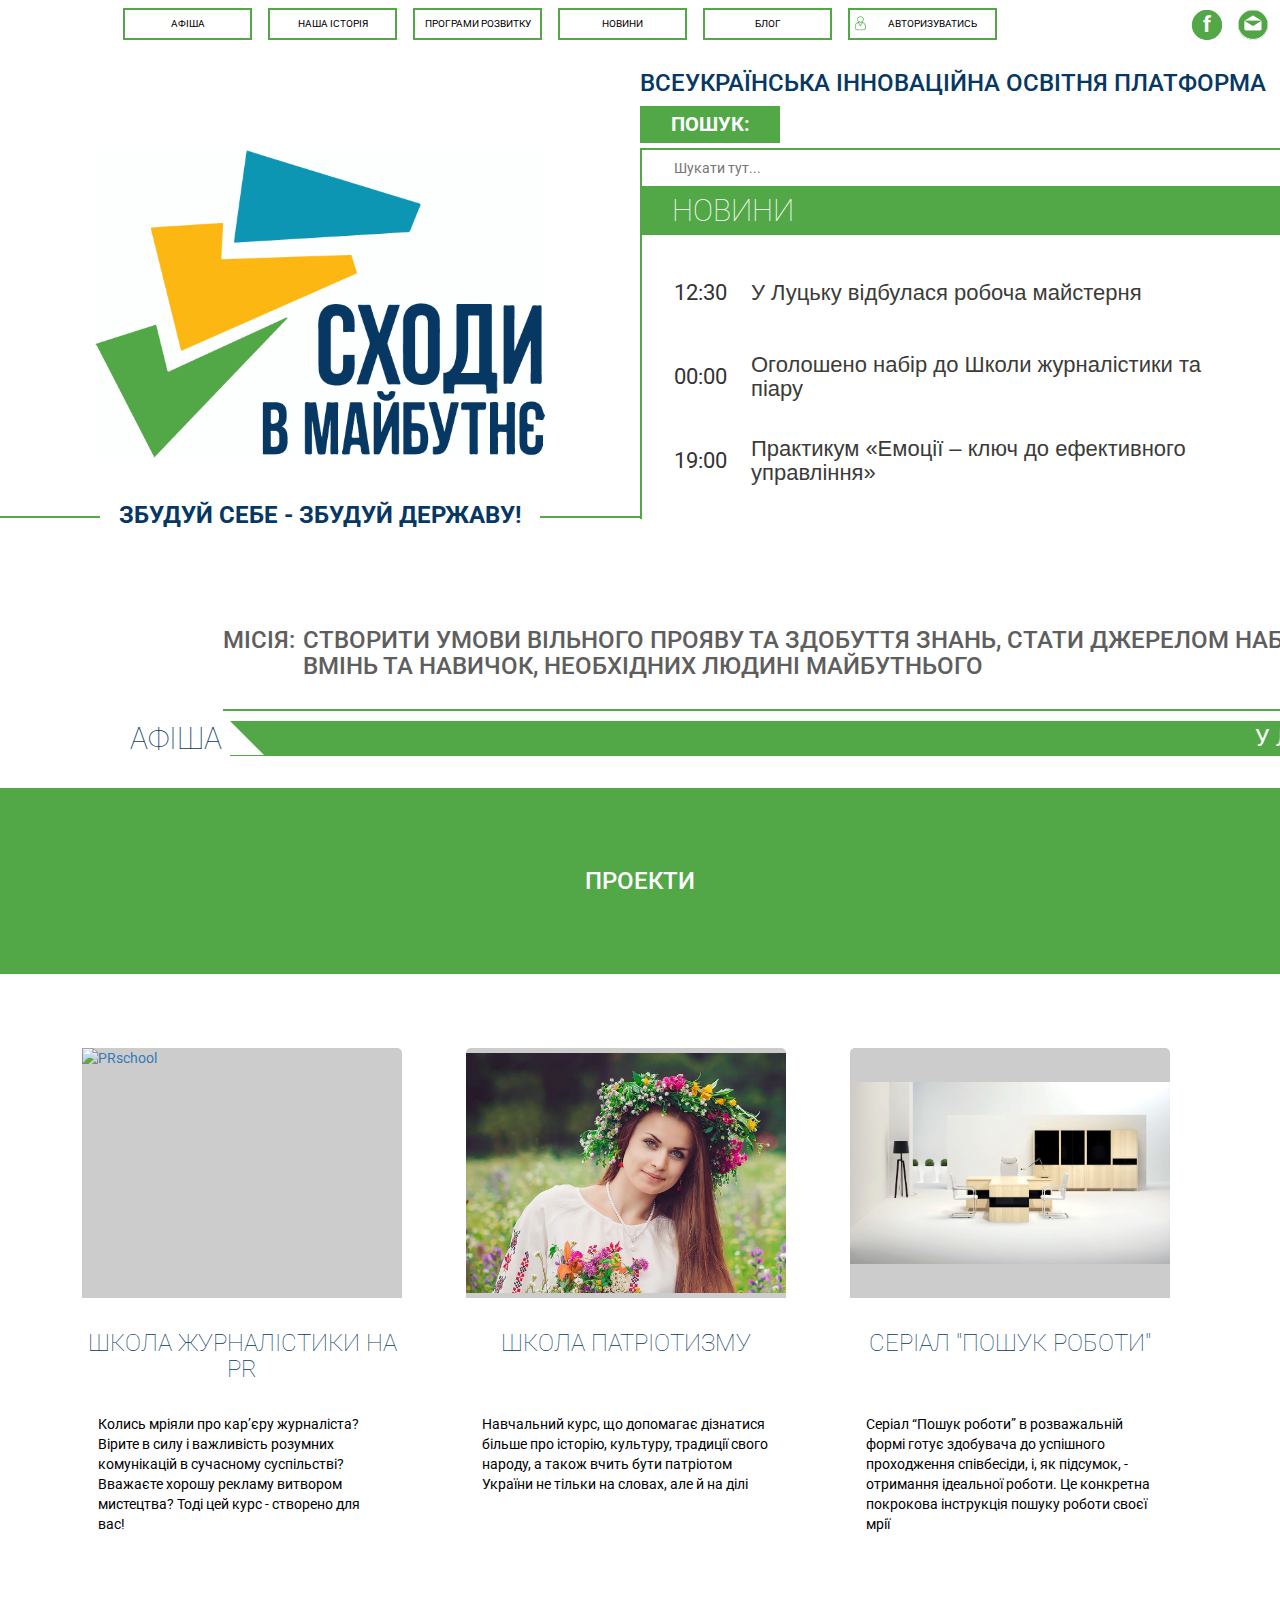
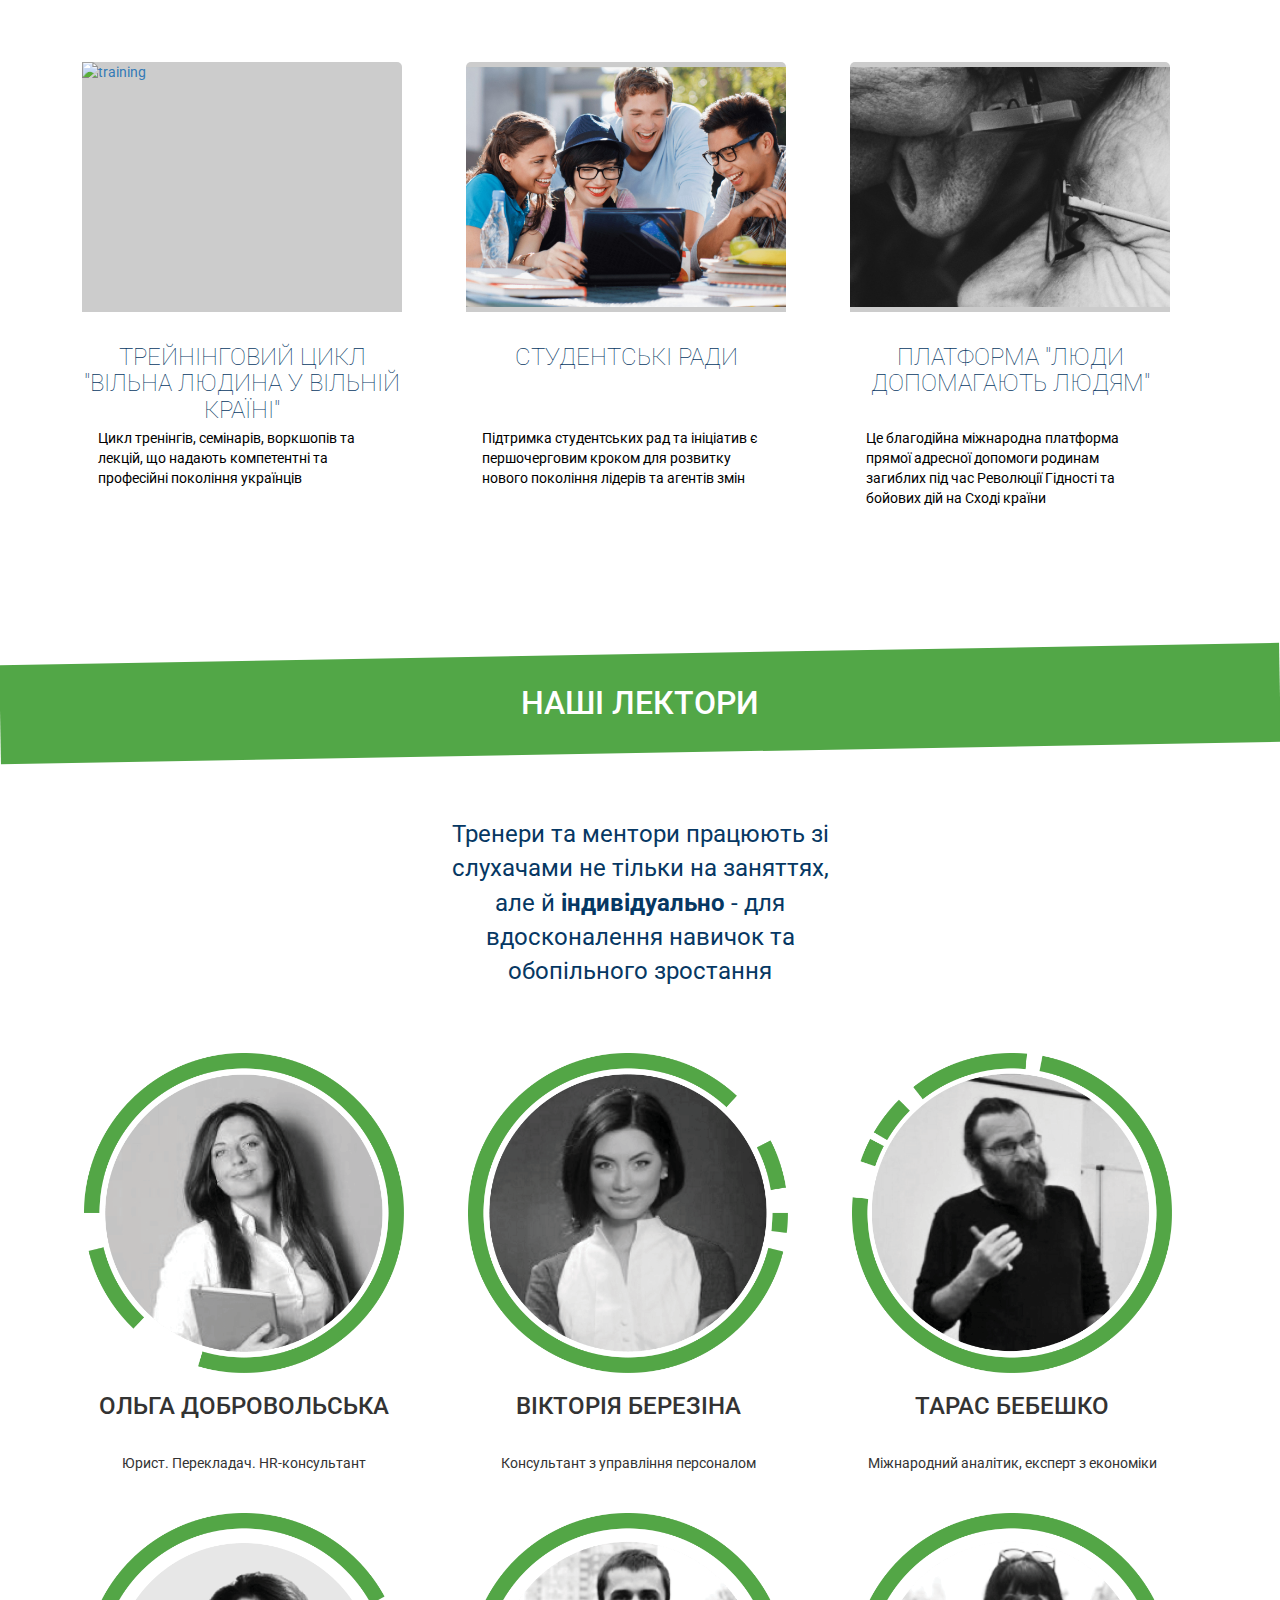
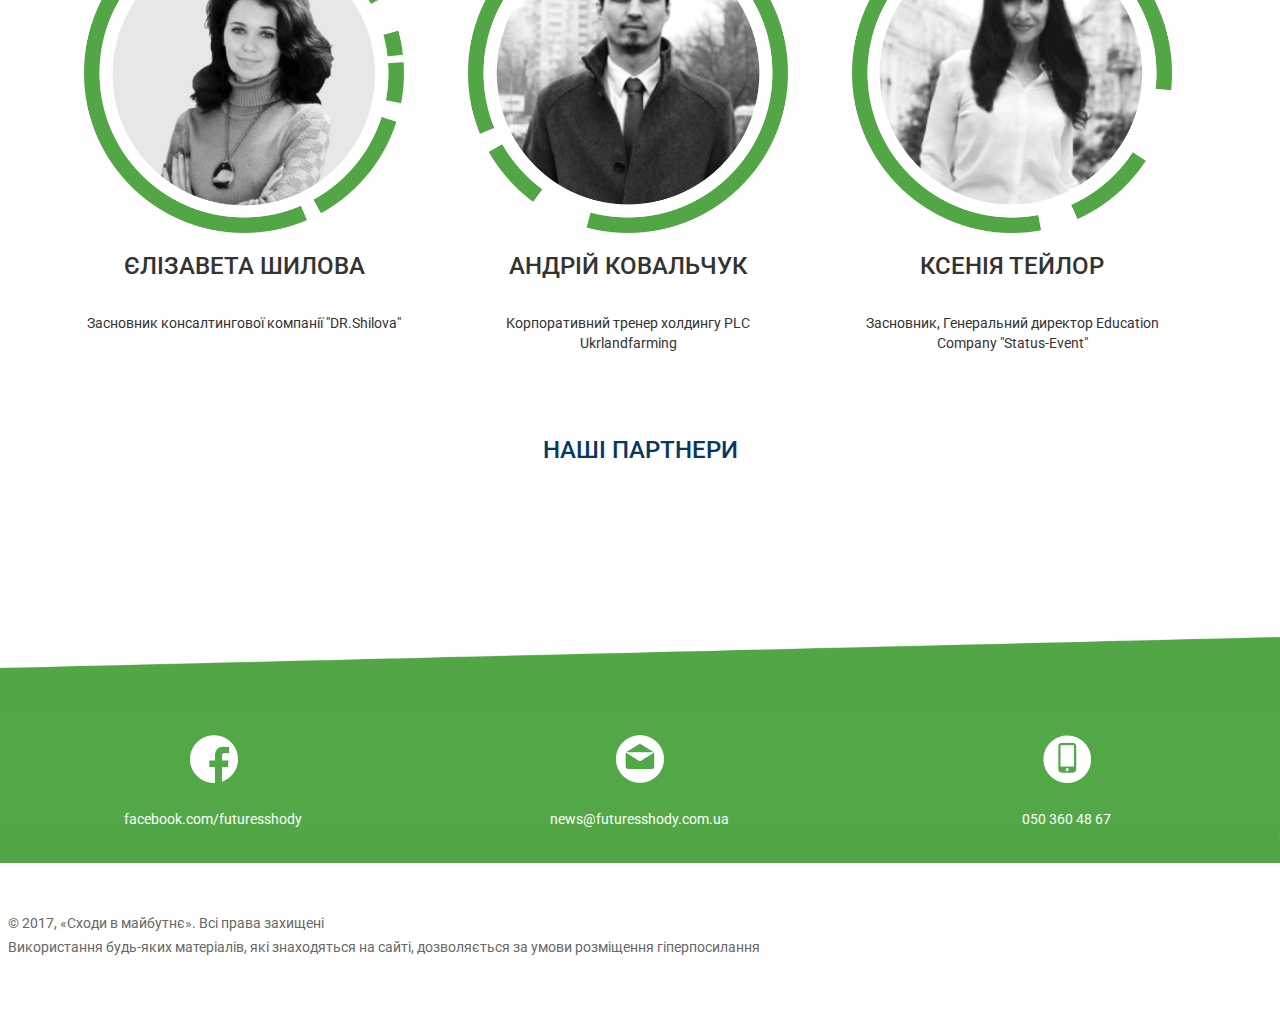
==== commit e1d28f0b: "progressive fix" ====
--- a/index.html
+++ b/index.html
@@ -169,7 +169,7 @@
 						<article class="projects">
 						<a href="project_studentsR.html">
 							<div class="img_wrap img_wrap_prj">
-								<img src="images/studentsR_img.png" class="prj_img" alt="students">
+								<img src="images/studentsR_img.jpg" class="prj_img" alt="students">
 							</div>
 							<h5>Студентські ради</h5>
 							<p>
@@ -184,7 +184,7 @@
 						<article class="projects">
 						<a href="project_HtoH.html">
 							<div class="img_wrap img_wrap_prj">
-								<img src="images/Human_img.png" class="prj_img" alt="help">
+								<img src="images/Human_img.jpg" class="prj_img" alt="help">
 							</div>
 							<h5>Платформа "Люди допомагають людям"</h5>
 							<p>
--- a/style/css/style.css
+++ b/style/css/style.css
@@ -539,7 +539,7 @@
   background-image: url(../../images/mail.png); }
 
 .freeH_img, .HtoH_img, .workS_img, .schoolP_img, .studentsR_img, .PR_img, .News_img, .Blog_img {
-  background-image: url(../../images/FreeH_img.png);
+  background-image: url(../../images/proj/FreeH_img.jpg);
   background-size: cover;
   height: 370px; }
 
@@ -569,29 +569,29 @@
   background-color: rgba(13, 150, 180, 0.52); }
 
 .HtoH_img {
-  background-image: url(../../images/Human_img.png); }
+  background-image: url(../../images/proj/Human_img.jpg); }
 
 .workS_img {
-  background-image: url(../../images/work_search_Main.png);
+  background-image: url(../../images/proj/work_search_Main.jpg);
   background-repeat: no-repeat;
   background-position: center; }
 
 .schoolP_img {
-  background-image: url(../../images/schoolP_img.png); }
+  background-image: url(../../images/proj/schoolP_img.jpg); }
 
 .studentsR_img {
-  background-image: url(../../images/studentsR_img.png); }
+  background-image: url(../../images/proj/studentsR_img.jpg); }
 
 .PR_img {
-  background-image: url(../../images/PR_img.png);
+  background-image: url(../../images/proj/PR_img.jpg);
   background-position: center; }
 
 .News_img {
-  background-image: url(../../images/news_main.png);
+  background-image: url(../../images/proj/news_main.jpg);
   background-position: center; }
 
 .Blog_img {
-  background-image: url(../../images/blog_main.png);
+  background-image: url(../../images/proj/blog_main.jpg);
   background-position: center; }
 
 .news_svg {
@@ -840,7 +840,7 @@
   background-size: 100%;
   background-repeat: no-repeat;
   background-color: #d4ea94;
-  height: 400px;
+  height: 500px;
   width: 100%;
   position: relative; }
   .contact_person img {
@@ -1207,7 +1207,7 @@
   padding-top: 16px; }
   .post_text p {
     width: 66%;
-    font-size: 12px; }
+    font-size: 16px; }
 
 .post_block::after {
   content: "";
@@ -1455,8 +1455,7 @@
 
   .wrap_blog {
     display: flex;
-    justify-content: center;
-    height: 464px; } }
+    justify-content: center; } }
 @media (min-width: 960px) {
   .wrap_news {
     display: flex;
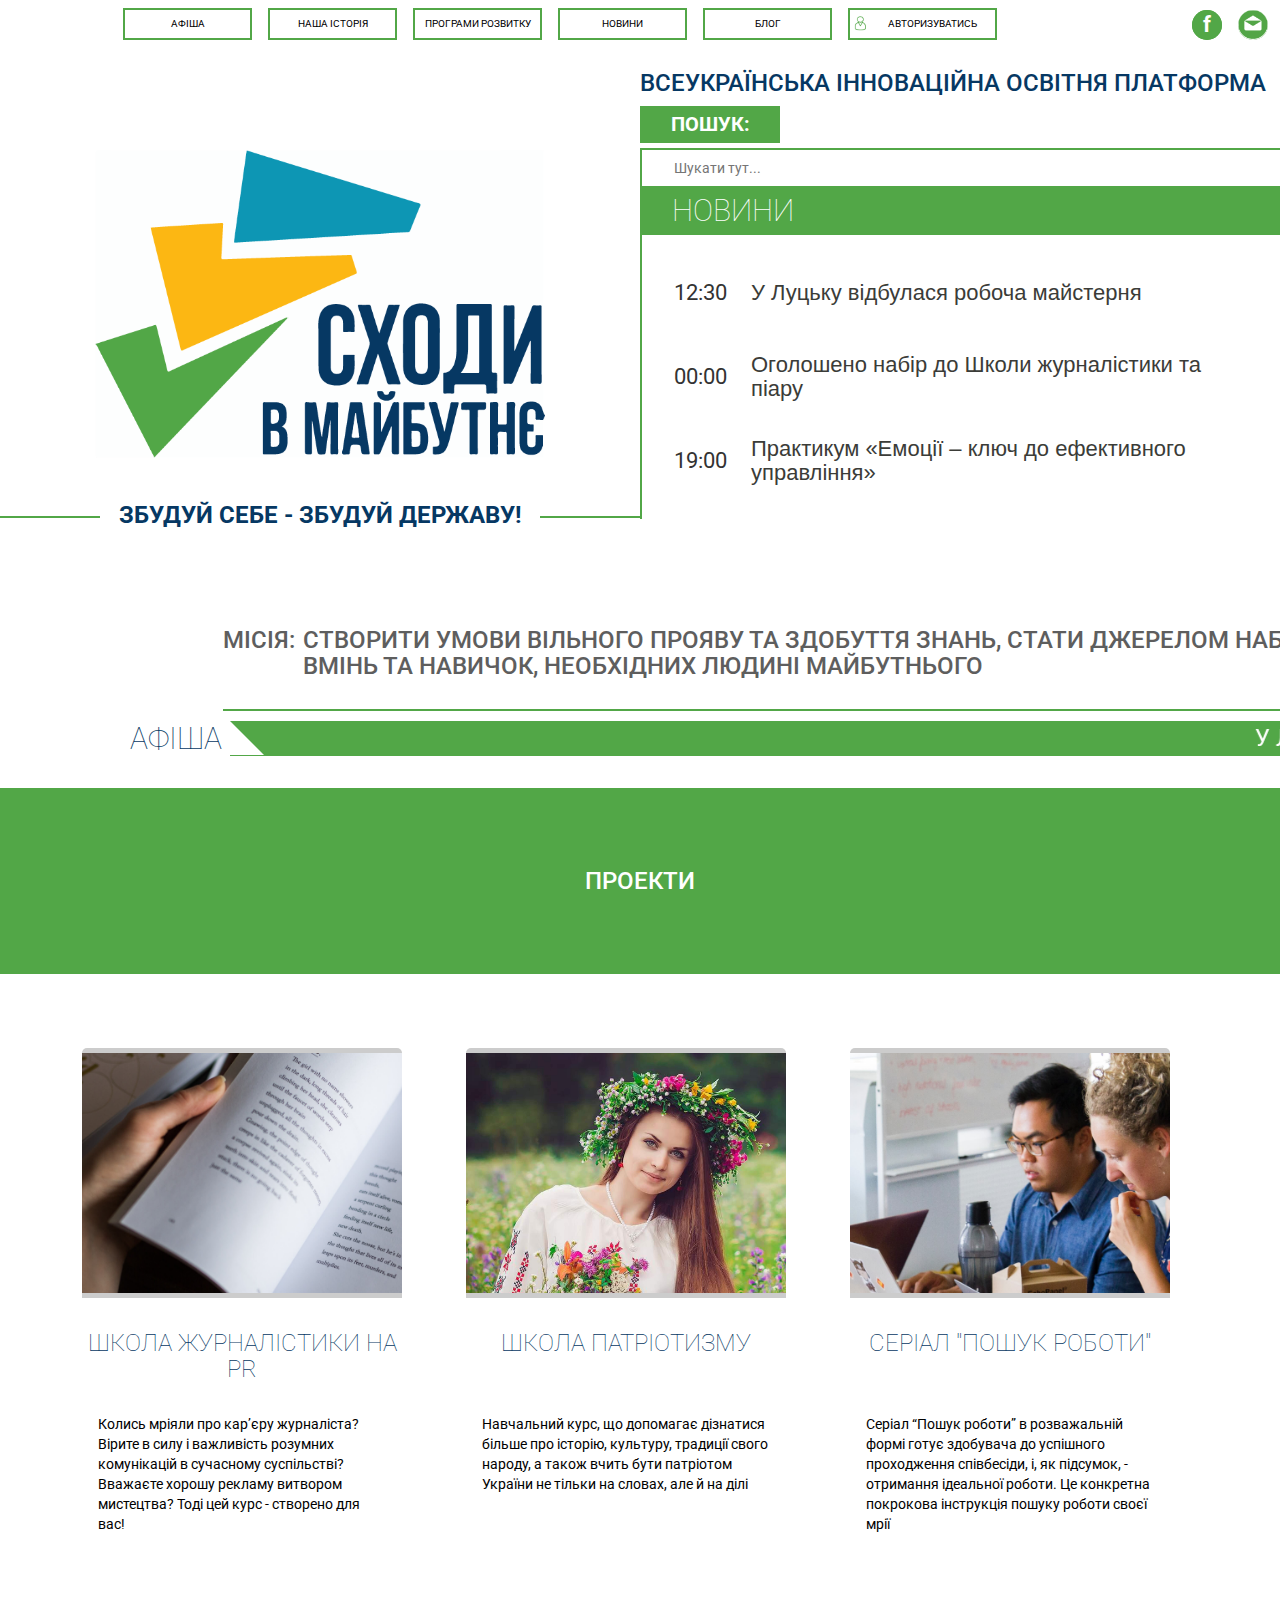
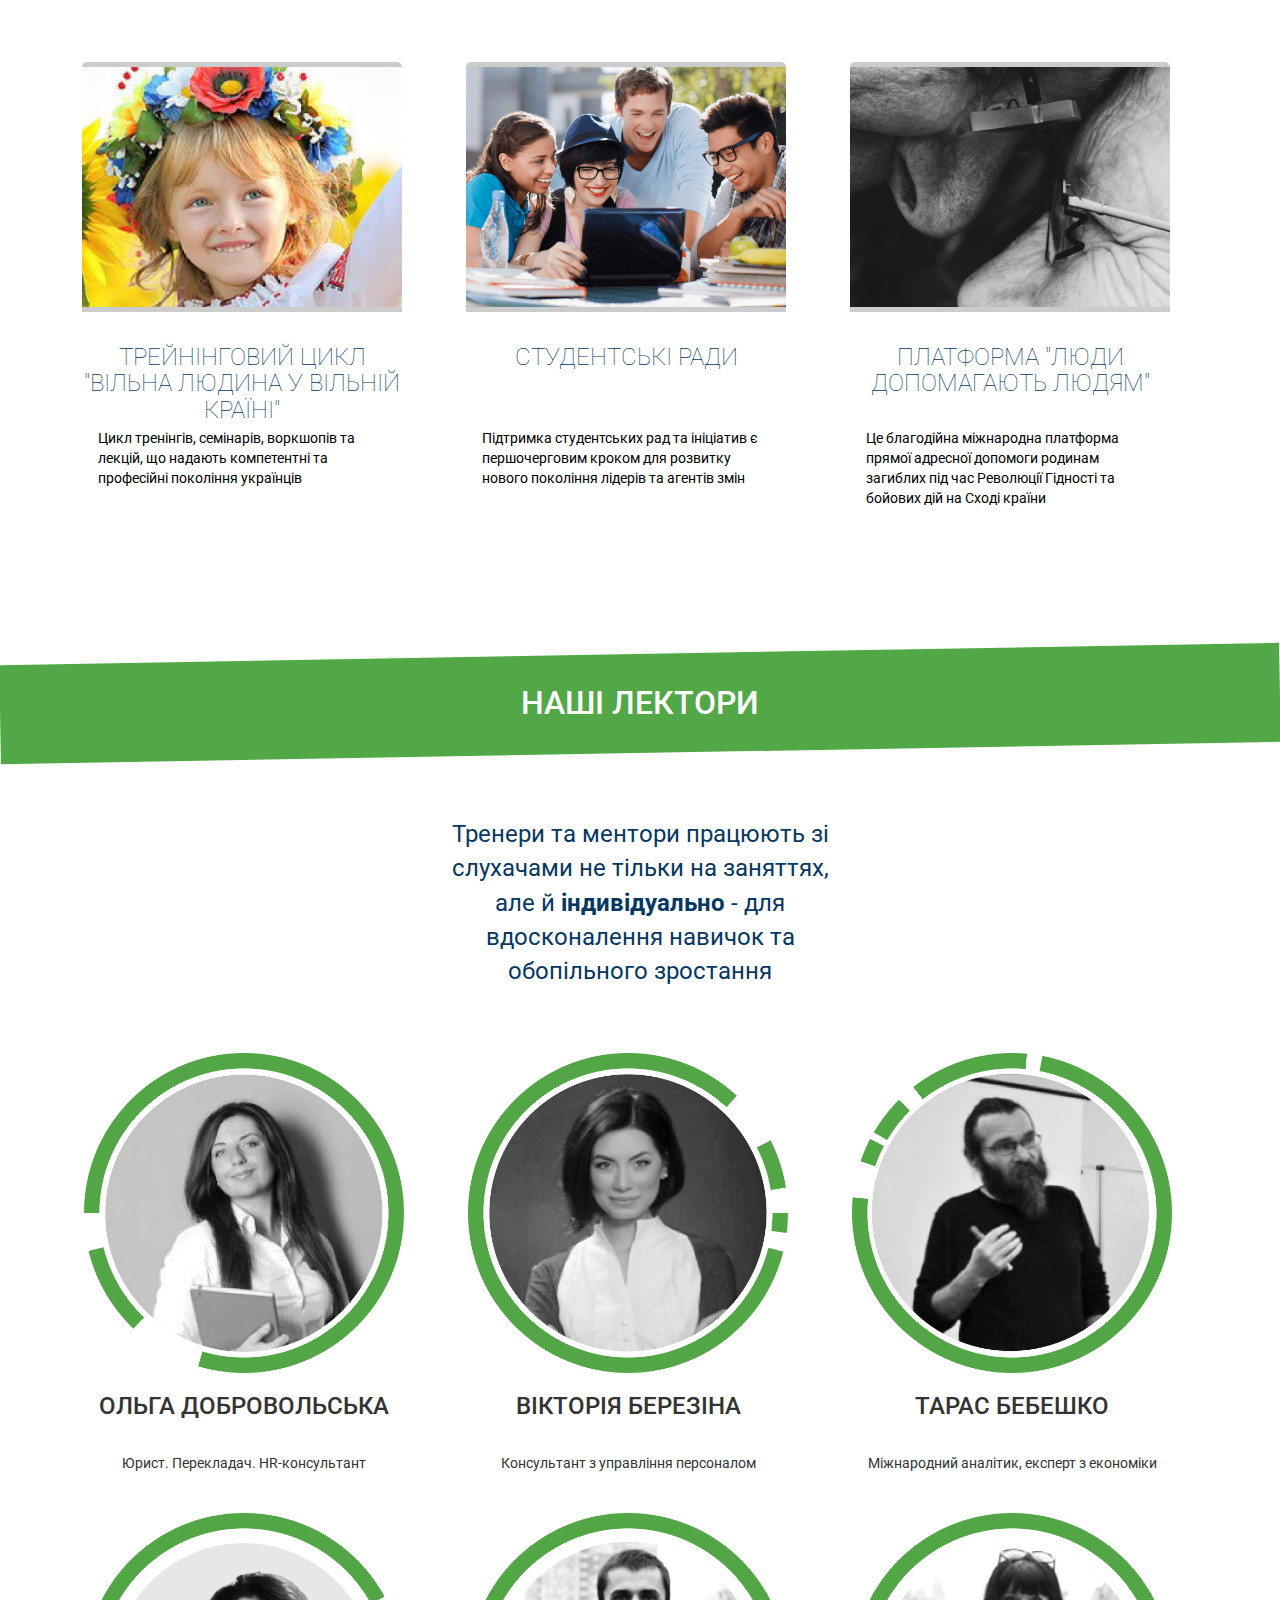
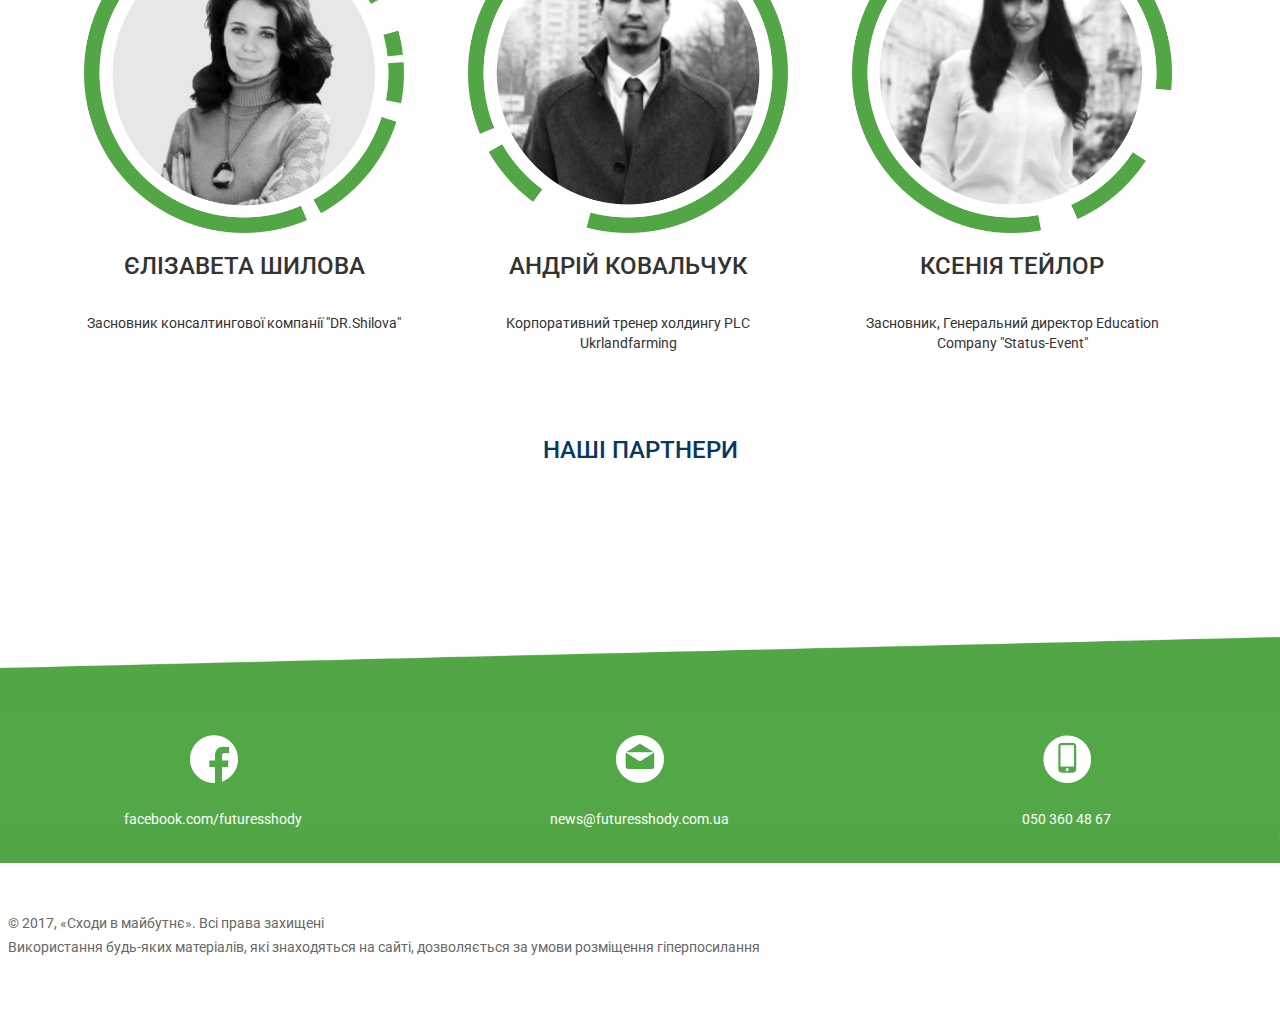
==== commit 3f0398e9: "progressive 2.0 fix" ====
--- a/index.html
+++ b/index.html
@@ -102,7 +102,7 @@
 				     <article class="projects">
 						<a href="project_PR.html">
 							<div class="img_wrap img_wrap_prj">
-								<img src="images/PR_img.png" alt="PRschool" class="prj_img">
+								<img src="images/proj_main/PR_img.jpg" alt="PRschool" class="prj_img">
 							</div>
 							<h5>Школа журналістики на PR</h5>
 							<p>
@@ -121,7 +121,7 @@
 						<article class="projects">
 						<a href="project_schoolP.html">
 							<div class="img_wrap img_wrap_prj">
-								<img src="images/schoolP_img.png" class="prj_img" alt="Nschool">
+								<img src="images/proj_main/schoolP_img.jpg" class="prj_img" alt="Nschool">
 							</div>
 							<h5>Школа патріотизму</h5>
 							<p>
@@ -137,7 +137,7 @@
 						<article class="projects">
 						<a href="project_workS.html">
 							<div class="img_wrap img_wrap_prj">
-								<img src="images/work_search_Main.png" class="prj_img" alt="TVShow">
+								<img src="images/proj_main/work_search_Main.jpg" class="prj_img" alt="TVShow">
 							</div>
 							<h5>Серіал "Пошук роботи"</h5>
 							<p>
@@ -154,7 +154,7 @@
 						<article class="projects">
 						<a href="project_freeH.html">
 							<div class="img_wrap img_wrap_prj">
-								<img src="images/freeH_img.png" class="prj_img" alt="training">
+								<img src="images/proj_main/FreeH_img.jpg" class="prj_img" alt="training">
 							</div>
 							<h5>Трейнінговий цикл "Вільна людина у вільній країні"</h5>
 							<p>
@@ -169,7 +169,7 @@
 						<article class="projects">
 						<a href="project_studentsR.html">
 							<div class="img_wrap img_wrap_prj">
-								<img src="images/studentsR_img.jpg" class="prj_img" alt="students">
+								<img src="images/proj_main/studentsR_img.jpg" class="prj_img" alt="students">
 							</div>
 							<h5>Студентські ради</h5>
 							<p>
@@ -184,7 +184,7 @@
 						<article class="projects">
 						<a href="project_HtoH.html">
 							<div class="img_wrap img_wrap_prj">
-								<img src="images/Human_img.jpg" class="prj_img" alt="help">
+								<img src="images/proj_main/Human_img.jpg" class="prj_img" alt="help">
 							</div>
 							<h5>Платформа "Люди допомагають людям"</h5>
 							<p>
